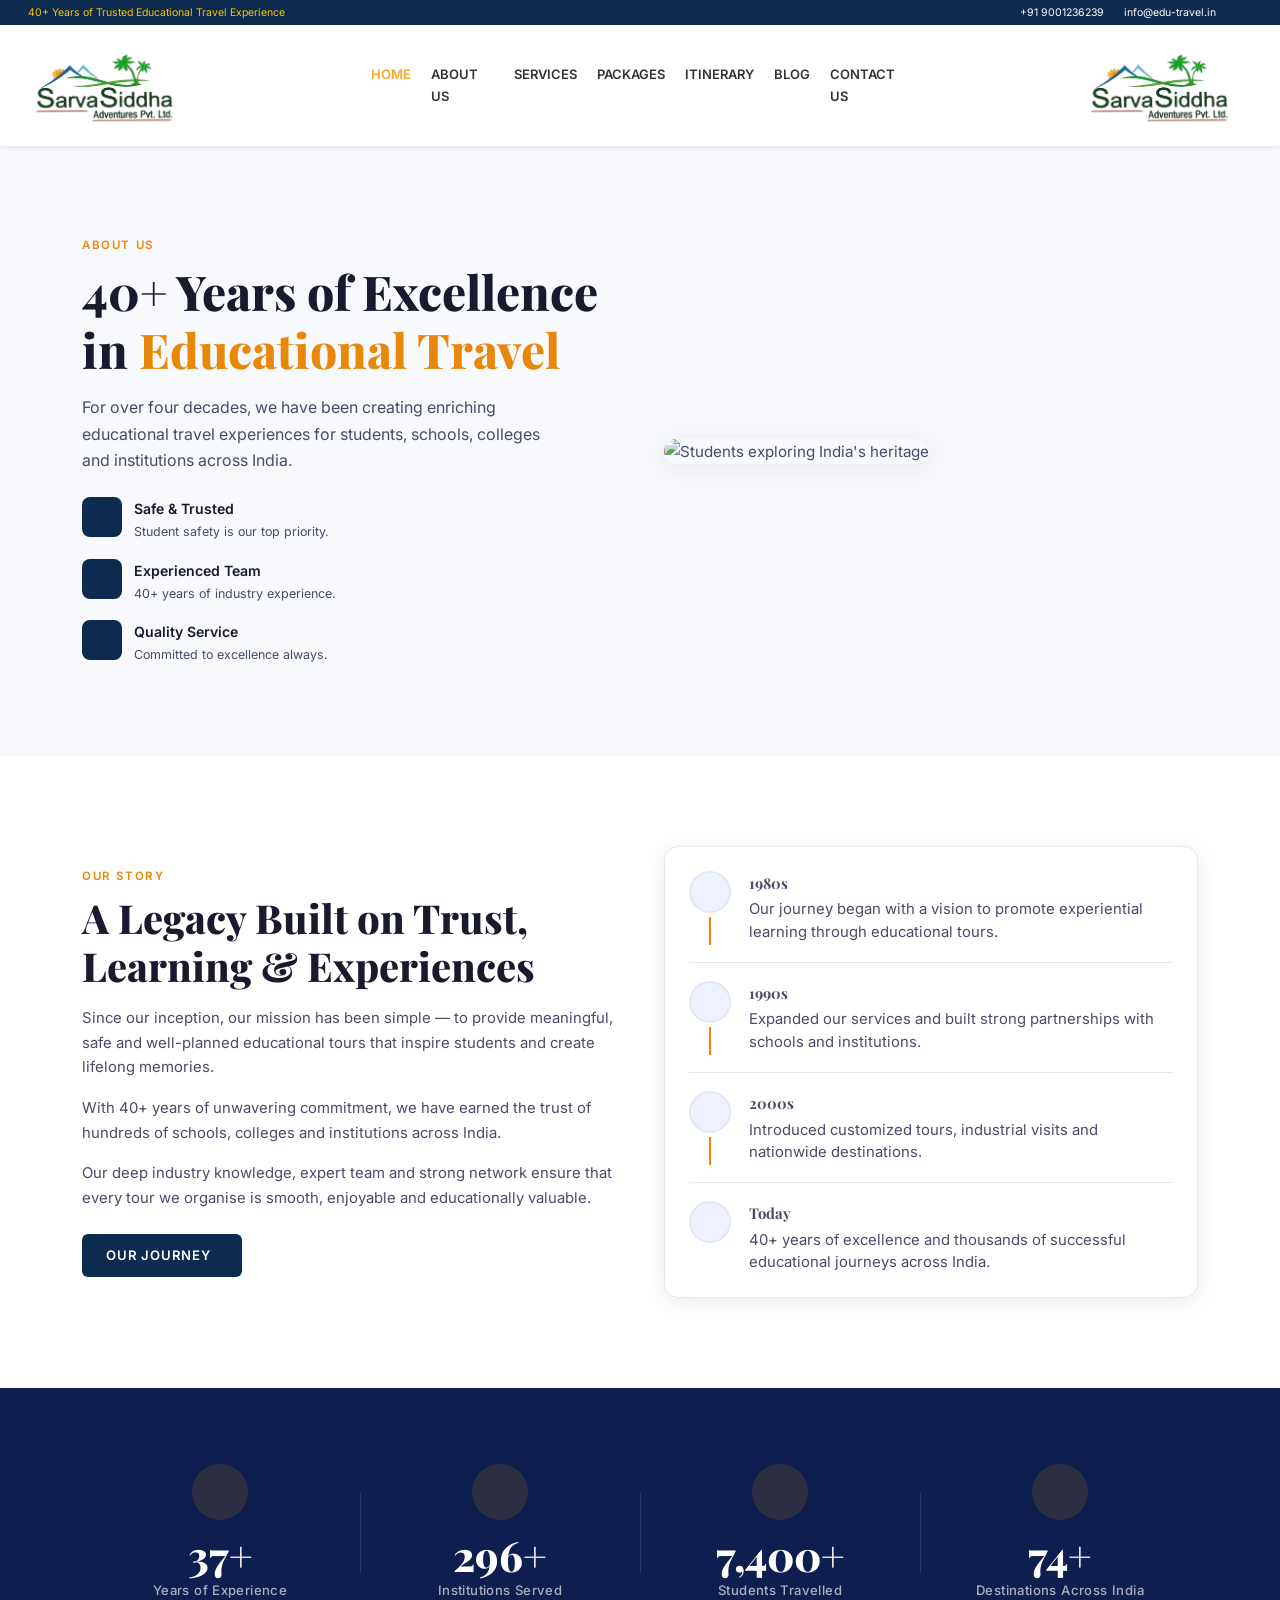
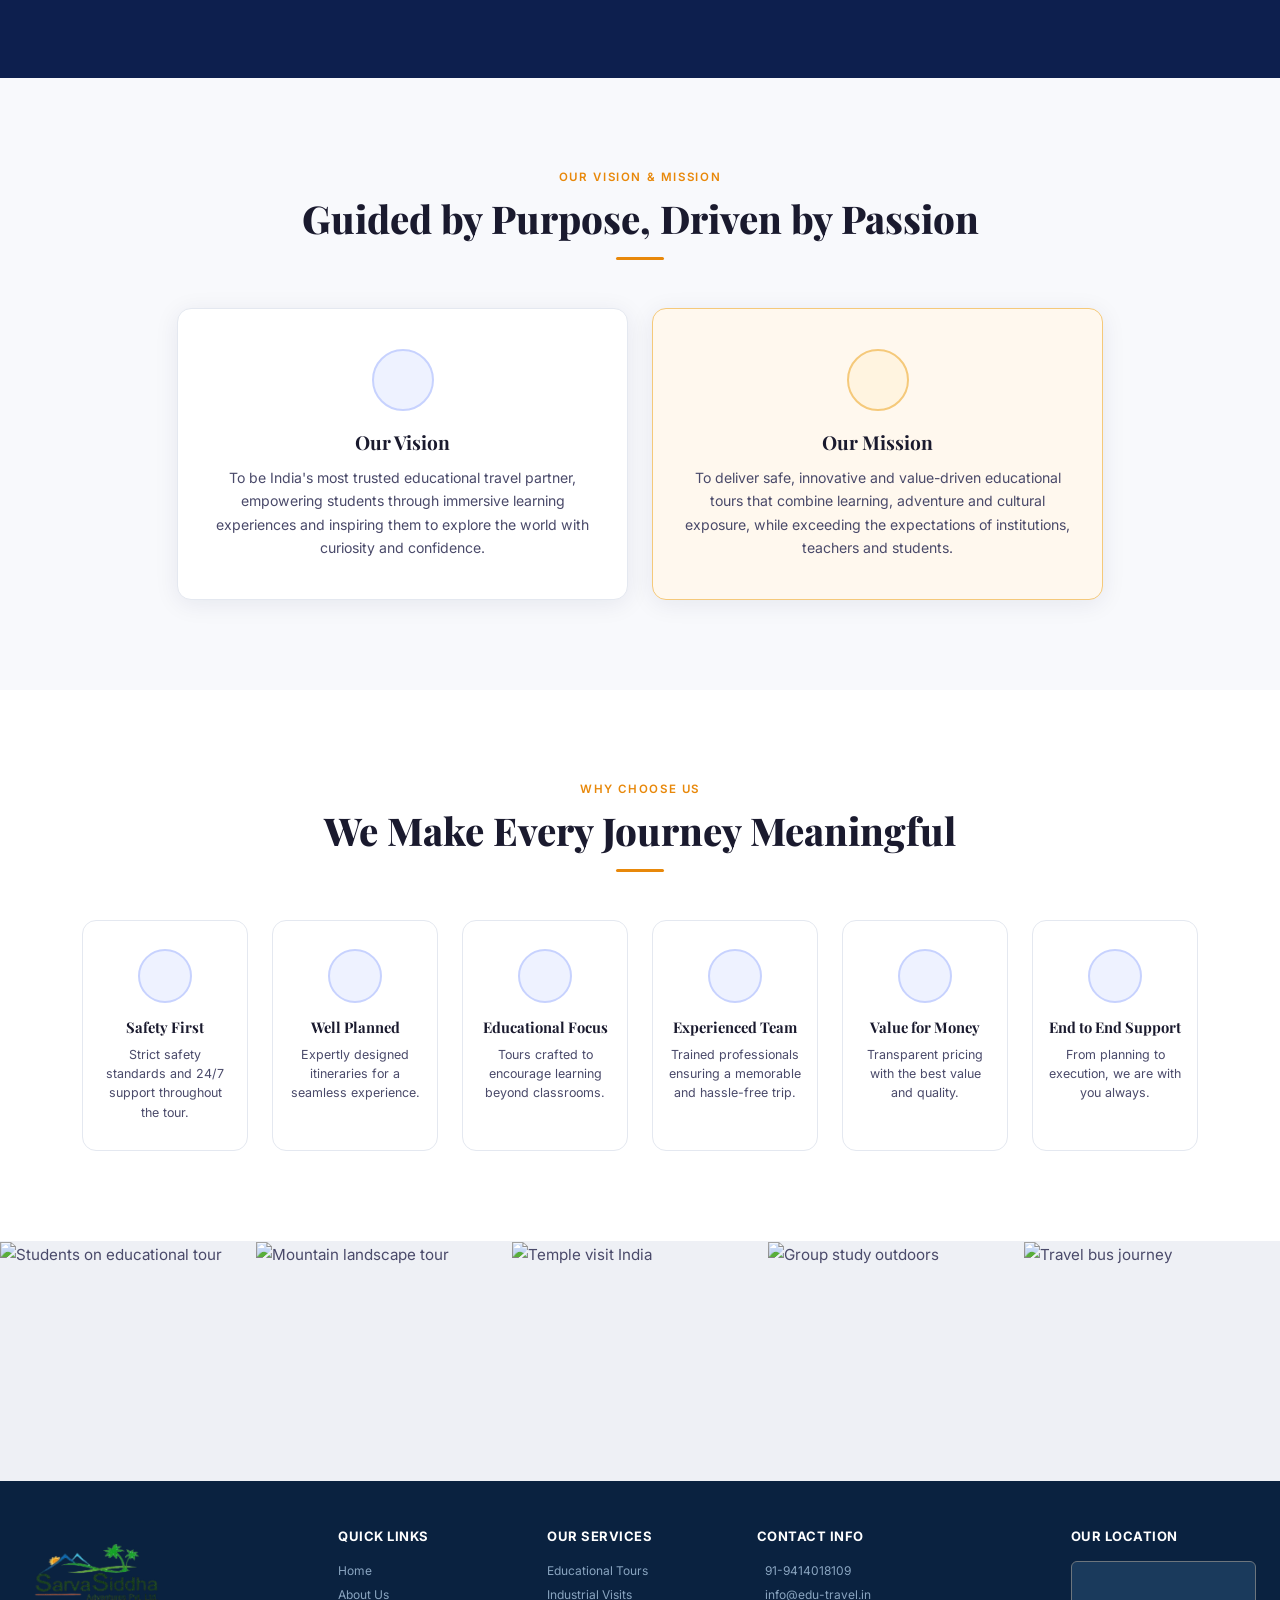
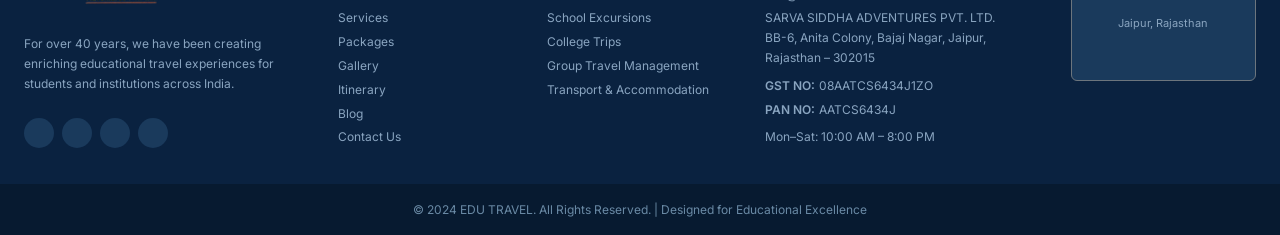
==== about.html @ f800266e "Initial Commit" ====
<!DOCTYPE html>
<html lang="en">
<head>
  <meta charset="UTF-8" />
  <meta name="viewport" content="width=device-width, initial-scale=1.0" />
  <title>About Us – EduTravel India</title>

  <!-- Bootstrap 5 -->
  <link rel="stylesheet" href="https://cdnjs.cloudflare.com/ajax/libs/bootstrap/5.3.3/css/bootstrap.min.css" />
  <!-- Bootstrap Icons -->
  <link rel="stylesheet" href="https://cdnjs.cloudflare.com/ajax/libs/bootstrap-icons/1.11.3/font/bootstrap-icons.min.css" />
  <!-- Google Fonts -->
  <link href="https://fonts.googleapis.com/css2?family=Inter:wght@400;500;600&family=Playfair+Display:wght@700;800&display=swap" rel="stylesheet" />
  <link rel="stylesheet" href="assets/css/about-us.css">
  <link rel="stylesheet" href="assets/css/style.css">
</head>
<body>

<!-- ===== TOP BAR ===== -->
<div class="top-bar py-1">
  <div class="container-fluid px-4">
    <div class="d-flex justify-content-between align-items-center flex-wrap gap-2">
      <span class="text-warning small"><i class="bi bi-award-fill me-1"></i>40+ Years of Trusted Educational Travel Experience</span>
      <div class="d-flex align-items-center gap-3">
        <a href="tel:+919001236239" class="text-white text-decoration-none small"><i class="bi bi-telephone-fill me-1 text-warning"></i>+91 9001236239</a>
        <a href="mailto:info@edu-travel.in" class="text-white text-decoration-none small"><i class="bi bi-envelope-fill me-1 text-warning"></i>info@edu-travel.in</a>
        <div class="d-flex gap-2">
          <a href="#" class="text-white small"><i class="bi bi-facebook"></i></a>
          <a href="#" class="text-white small"><i class="bi bi-instagram"></i></a>
          <a href="#" class="text-white small"><i class="bi bi-youtube"></i></a>
          <a href="#" class="text-white small"><i class="bi bi-linkedin"></i></a>
        </div>
      </div>
    </div>
  </div>
</div>

<!-- ===== NAVBAR ===== -->
<nav class="navbar navbar-expand-lg bg-white shadow-sm sticky-top py-2">
  <div class="container-fluid px-4">
    <!-- Logo -->
    <a class="navbar-brand d-flex align-items-center gap-2" href="index.html">
      <div>
        <img src="assets/imgs/SSA_LOGO_JPEG-removebg-preview.png" class="w-50" alt="logo">
      </div>
    </a>
    <button class="navbar-toggler border-0" type="button" data-bs-toggle="collapse" data-bs-target="#mainNav">
      <span class="navbar-toggler-icon"></span>
    </button>
    <div class="collapse navbar-collapse" id="mainNav">
      <ul class="navbar-nav mx-auto gap-1">
        <li class="nav-item"><a class="nav-link active" href="index.html">HOME</a></li>
        <li class="nav-item"><a class="nav-link" href="about.html">ABOUT US</a></li>
        <li class="nav-item"><a class="nav-link" href="services.html">SERVICES</a></li>
        <li class="nav-item"><a class="nav-link" href="#">PACKAGES</a></li>
        <li class="nav-item"><a class="nav-link" href="#">ITINERARY</a></li>
        <li class="nav-item"><a class="nav-link" href="blog.html">BLOG</a></li>
        <li class="nav-item"><a class="nav-link" href="contact.html">CONTACT US</a></li>
      </ul>
      <!-- Logo -->
    <a class="navbar-brand d-flex align-items-center gap-2" href="index.html">
      <div class="d-flex justify-content-end">
        <img src="assets/imgs/SSA_LOGO_JPEG-removebg-preview.png" class="w-50" alt="">
      </div>
    </a>
    </div>
  </div>
</nav>

  <!-- ============================================================
       SECTION 1 – ABOUT HERO
  ============================================================ -->
  <section class="about-hero section-block">
    <div class="container">
      <div class="row align-items-center g-5">

        <!-- Left: Text -->
        <div class="col-lg-6">
          <span class="eyebrow">About Us</span>
          <h1>40+ Years of Excellence in <span>Educational Travel</span></h1>
          <p class="lead-text mt-3 mb-4">
            For over four decades, we have been creating enriching educational travel experiences
            for students, schools, colleges and institutions across India.
          </p>

          <!-- Feature Badges -->
          <div class="d-flex flex-column gap-3 mt-4">
            <div class="feature-badge">
              <div class="badge-icon">
                <i class="bi bi-shield-check"></i>
              </div>
              <div>
                <p class="badge-title">Safe &amp; Trusted</p>
                <p class="badge-desc">Student safety is our top priority.</p>
              </div>
            </div>

            <div class="feature-badge">
              <div class="badge-icon">
                <i class="bi bi-people"></i>
              </div>
              <div>
                <p class="badge-title">Experienced Team</p>
                <p class="badge-desc">40+ years of industry experience.</p>
              </div>
            </div>

            <div class="feature-badge">
              <div class="badge-icon">
                <i class="bi bi-award"></i>
              </div>
              <div>
                <p class="badge-title">Quality Service</p>
                <p class="badge-desc">Committed to excellence always.</p>
              </div>
            </div>
          </div>
        </div>

        <!-- Right: Hero Image -->
        <div class="col-lg-6">
          <!-- Using a relevant Unsplash photo of students at Indian monument -->
          <img
            src="https://images.unsplash.com/photo-1564507592333-c60657eea523?w=900&q=80"
            alt="Students exploring India's heritage"
            class="hero-image"
          />
        </div>

      </div>
    </div>
  </section>


  <!-- ============================================================
       SECTION 2 – OUR STORY & TIMELINE
  ============================================================ -->
  <section class="story-section section-block">
    <div class="container">
      <div class="row align-items-center g-5">

        <!-- Left: Story Text -->
        <div class="col-lg-6">
          <span class="eyebrow">Our Story</span>
          <h2>A Legacy Built on Trust, Learning &amp; Experiences</h2>

          <p class="mt-3">
            Since our inception, our mission has been simple — to provide meaningful, safe and
            well-planned educational tours that inspire students and create lifelong memories.
          </p>
          <p>
            With 40+ years of unwavering commitment, we have earned the trust of hundreds of
            schools, colleges and institutions across India.
          </p>
          <p>
            Our deep industry knowledge, expert team and strong network ensure that every tour we
            organise is smooth, enjoyable and educationally valuable.
          </p>

          <a href="#" class="btn-journey mt-2">
            Our Journey <i class="bi bi-arrow-right"></i>
          </a>
        </div>

        <!-- Right: Timeline -->
        <div class="col-lg-6">
          <div class="timeline-card">

            <div class="timeline-item">
              <div class="timeline-dot-col">
                <div class="timeline-icon-wrap">
                  <i class="bi bi-book"></i>
                </div>
                <div class="timeline-connector"></div>
              </div>
              <div>
                <p class="timeline-era">1980s</p>
                <p class="timeline-desc">Our journey began with a vision to promote experiential learning through educational tours.</p>
              </div>
            </div>

            <div class="timeline-item">
              <div class="timeline-dot-col">
                <div class="timeline-icon-wrap">
                  <i class="bi bi-people-fill"></i>
                </div>
                <div class="timeline-connector"></div>
              </div>
              <div>
                <p class="timeline-era">1990s</p>
                <p class="timeline-desc">Expanded our services and built strong partnerships with schools and institutions.</p>
              </div>
            </div>

            <div class="timeline-item">
              <div class="timeline-dot-col">
                <div class="timeline-icon-wrap">
                  <i class="bi bi-globe2"></i>
                </div>
                <div class="timeline-connector"></div>
              </div>
              <div>
                <p class="timeline-era">2000s</p>
                <p class="timeline-desc">Introduced customized tours, industrial visits and nationwide destinations.</p>
              </div>
            </div>

            <div class="timeline-item">
              <div class="timeline-dot-col">
                <div class="timeline-icon-wrap">
                  <i class="bi bi-trophy"></i>
                </div>
                <div class="timeline-connector"></div>
              </div>
              <div>
                <p class="timeline-era">Today</p>
                <p class="timeline-desc">40+ years of excellence and thousands of successful educational journeys across India.</p>
              </div>
            </div>

          </div>
        </div>

      </div>
    </div>
  </section>


  <!-- ============================================================
       SECTION 3 – STATS BAR
  ============================================================ -->
  <section class="stats-section">
    <div class="container">
      <div class="row flex-nowrap justify-content-center align-items-center g-0">

        <div class="col-6 col-md-3">
          <div class="stat-item">
            <div class="stat-icon-wrap">
              <i class="bi bi-star-fill"></i>
            </div>
            <div class="stat-number">40+</div>
            <div class="stat-label">Years of Experience</div>
          </div>
        </div>

        <div class="d-none d-md-block col-md-auto">
          <div class="stats-divider"></div>
        </div>

        <div class="col-6 col-md-3">
          <div class="stat-item">
            <div class="stat-icon-wrap">
              <i class="bi bi-building"></i>
            </div>
            <div class="stat-number">1000+</div>
            <div class="stat-label">Institutions Served</div>
          </div>
        </div>

        <div class="d-none d-md-block col-md-auto">
          <div class="stats-divider"></div>
        </div>

        <div class="col-6 col-md-3">
          <div class="stat-item">
            <div class="stat-icon-wrap">
              <i class="bi bi-backpack2"></i>
            </div>
            <div class="stat-number">25,000+</div>
            <div class="stat-label">Students Travelled</div>
          </div>
        </div>

        <div class="d-none d-md-block col-md-auto">
          <div class="stats-divider"></div>
        </div>

        <div class="col-6 col-md-3">
          <div class="stat-item">
            <div class="stat-icon-wrap">
              <i class="bi bi-geo-alt-fill"></i>
            </div>
            <div class="stat-number">200+</div>
            <div class="stat-label">Destinations Across India</div>
          </div>
        </div>

      </div>
    </div>
  </section>


  <!-- ============================================================
       SECTION 4 – VISION & MISSION
  ============================================================ -->
  <section class="vision-section section-block">
    <div class="container">

      <!-- Heading -->
      <div class="text-center mb-5">
        <span class="eyebrow">Our Vision &amp; Mission</span>
        <h2>Guided by Purpose, Driven by Passion</h2>
        <div class="title-divider"></div>
      </div>

      <div class="row justify-content-center g-4">

        <!-- Vision -->
        <div class="col-md-6 col-lg-5">
          <div class="vm-card vision-card">
            <div class="vm-icon-wrap">
              <i class="bi bi-eye-fill"></i>
            </div>
            <h3>Our Vision</h3>
            <p>
              To be India's most trusted educational travel partner, empowering students through
              immersive learning experiences and inspiring them to explore the world with curiosity
              and confidence.
            </p>
          </div>
        </div>

        <!-- Mission -->
        <div class="col-md-6 col-lg-5">
          <div class="vm-card mission-card">
            <div class="vm-icon-wrap">
              <i class="bi bi-bullseye"></i>
            </div>
            <h3>Our Mission</h3>
            <p>
              To deliver safe, innovative and value-driven educational tours that combine learning,
              adventure and cultural exposure, while exceeding the expectations of institutions,
              teachers and students.
            </p>
          </div>
        </div>

      </div>
    </div>
  </section>


  <!-- ============================================================
       SECTION 5 – WHY CHOOSE US
  ============================================================ -->
  <section class="why-section section-block">
    <div class="container">

      <!-- Heading -->
      <div class="text-center mb-5">
        <span class="eyebrow">Why Choose Us</span>
        <h2>We Make Every Journey Meaningful</h2>
        <div class="title-divider"></div>
      </div>

      <div class="row g-4">

        <div class="col-6 col-md-4 col-lg-2">
          <div class="why-card">
            <div class="why-icon-wrap">
              <i class="bi bi-shield-check"></i>
            </div>
            <h5>Safety First</h5>
            <p>Strict safety standards and 24/7 support throughout the tour.</p>
          </div>
        </div>

        <div class="col-6 col-md-4 col-lg-2">
          <div class="why-card">
            <div class="why-icon-wrap">
              <i class="bi bi-clipboard-check"></i>
            </div>
            <h5>Well Planned</h5>
            <p>Expertly designed itineraries for a seamless experience.</p>
          </div>
        </div>

        <div class="col-6 col-md-4 col-lg-2">
          <div class="why-card">
            <div class="why-icon-wrap">
              <i class="bi bi-mortarboard"></i>
            </div>
            <h5>Educational Focus</h5>
            <p>Tours crafted to encourage learning beyond classrooms.</p>
          </div>
        </div>

        <div class="col-6 col-md-4 col-lg-2">
          <div class="why-card">
            <div class="why-icon-wrap">
              <i class="bi bi-people"></i>
            </div>
            <h5>Experienced Team</h5>
            <p>Trained professionals ensuring a memorable and hassle-free trip.</p>
          </div>
        </div>

        <div class="col-6 col-md-4 col-lg-2">
          <div class="why-card">
            <div class="why-icon-wrap">
              <i class="bi bi-currency-rupee"></i>
            </div>
            <h5>Value for Money</h5>
            <p>Transparent pricing with the best value and quality.</p>
          </div>
        </div>

        <div class="col-6 col-md-4 col-lg-2">
          <div class="why-card">
            <div class="why-icon-wrap">
              <i class="bi bi-hand-thumbs-up"></i>
            </div>
            <h5>End to End Support</h5>
            <p>From planning to execution, we are with you always.</p>
          </div>
        </div>

      </div>
    </div>
  </section>


  <!-- ============================================================
       SECTION 6 – PHOTO GALLERY
  ============================================================ -->
  <section class="gallery-section">
    <div class="gallery-grid">

      <div class="gallery-item">
        <img
          src="https://images.unsplash.com/photo-1529156069898-49953e39b3ac?w=500&q=80"
          alt="Students on educational tour"
        />
      </div>

      <div class="gallery-item">
        <img
          src="https://images.unsplash.com/photo-1506905925346-21bda4d32df4?w=500&q=80"
          alt="Mountain landscape tour"
        />
      </div>

      <div class="gallery-item">
        <img
          src="https://images.unsplash.com/photo-1548013146-72479768bada?w=500&q=80"
          alt="Temple visit India"
        />
      </div>

      <div class="gallery-item">
        <img
          src="https://images.unsplash.com/photo-1503596476-1c12a8ba09a9?w=500&q=80"
          alt="Group study outdoors"
        />
      </div>

      <div class="gallery-item">
        <img
          src="https://images.unsplash.com/photo-1544620347-c4fd4a3d5957?w=500&q=80"
          alt="Travel bus journey"
        />
      </div>

    </div>
  </section>

  <!-- ===== FOOTER ===== -->
<footer class="pt-5 pb-0">
  <div class="container-fluid px-4">
    <div class="row g-4 pb-4">
      <!-- Brand -->
      <div class="col-12 col-md-3">
        <div class="d-flex align-items-center gap-2 mb-3">
          <a class="navbar-brand d-flex align-items-center gap-2" href="index.html">
      <div>
        <img src="assets/imgs/SSA_LOGO_JPEG-removebg-preview.png" class="w-50" alt="logo">
      </div>
    </a>
        </div>
        <p class="footer-desc mb-4">For over 40 years, we have been creating enriching educational travel experiences for students and institutions across India.</p>
        <div class="d-flex gap-2">
          <a href="#" class="social-icon"><i class="bi bi-facebook"></i></a>
          <a href="#" class="social-icon"><i class="bi bi-instagram"></i></a>
          <a href="#" class="social-icon"><i class="bi bi-youtube"></i></a>
          <a href="#" class="social-icon"><i class="bi bi-linkedin"></i></a>
        </div>
      </div>
      <!-- Quick Links -->
      <div class="col-6 col-md-2">
        <h6 class="mb-3">QUICK LINKS</h6>
        <a href="index.html">Home</a>
        <a href="about.html">About Us</a>
        <a href="services.html">Services</a>
        <a href="#">Packages</a>
        <a href="#">Gallery</a>
        <a href="#">Itinerary</a>
        <a href="blog.html">Blog</a>
        <a href="contact.html">Contact Us</a>
      </div>
      <!-- Our Services -->
      <div class="col-6 col-md-2">
        <h6 class="mb-3">OUR SERVICES</h6>
        <a href="#">Educational Tours</a>
        <a href="#">Industrial Visits</a>
        <a href="#">School Excursions</a>
        <a href="#">College Trips</a>
        <a href="#">Group Travel Management</a>
        <a href="#">Transport &amp; Accommodation</a>
      </div>
      <!-- Contact Info -->
      <div class="col-12 col-md-3">
        <h6 class="mb-3">CONTACT INFO</h6>
        <a href="tel:91-9414018109"><i class="bi bi-telephone-fill me-2 text-warning"></i>91-9414018109</a>
        <a href="mailto:info@edu-travel.in"><i class="bi bi-envelope-fill me-2 text-warning"></i>info@edu-travel.in</a>
        <div class="d-flex align-items-start gap-2 mb-2">
          <i class="bi bi-geo-alt-fill text-warning mt-1"></i>
          <span class="footer-desc">SARVA SIDDHA ADVENTURES PVT. LTD.<br> BB-6, Anita Colony, Bajaj Nagar, Jaipur,
<br>Rajasthan – 302015</span>
        </div>
        <div class="">
          <p class="footer-desc mb-0 d-flex "><i class="bi bi-receipt me-2 text-warning"></i><span class="fw-semibold">GST NO: </span> <a href="#" class="mx-1">08AATCS6434J1ZO</a></p>
          <p class="footer-desc mb-1 d-flex"><i class="bi bi-card-heading me-2 text-warning"></i><span class="fw-semibold">PAN NO:</span> <a href="#" class="mx-1">AATCS6434J</a></p>
        </div>
        <a href="#"><i class="bi bi-clock-fill me-2 text-warning"></i>Mon–Sat: 10:00 AM – 8:00 PM</a>
      </div>
      <!-- Map -->
      <div class="col-12 col-md-2">
        <h6 class="mb-3">OUR LOCATION</h6>
        <div class="rounded overflow-hidden border border-secondary" style="height:120px;background:#1a3a5c;display:flex;align-items:center;justify-content:center;">
          <div class="text-center">
            <i class="bi bi-geo-alt-fill text-warning" style="font-size:36px;"></i>
            <div class="footer-desc mt-1" style="font-size:11px;">Jaipur, Rajasthan</div>
          </div>
        </div>
      </div>
    </div>
  </div>
  <!-- Footer Bottom -->
  <div class="footer-bottom py-3 mt-2 text-center">
    <div class="container-fluid px-4">
      <span>&copy; 2024 EDU TRAVEL. All Rights Reserved. | Designed for Educational Excellence</span>
    </div>
  </div>
</footer>

  <!-- Bootstrap JS -->
  <script src="https://cdnjs.cloudflare.com/ajax/libs/bootstrap/5.3.3/js/bootstrap.bundle.min.js"></script>
  <script src="assets/js/about-us.js"></script>

</body>
</html>
---- assets/css/about-us.css ----
/* ===== DESIGN TOKENS ===== */
    :root {
      --navy:       #0d1f4e;
      --navy-mid:   #162b6e;
      --gold:       #e8880a;
      --gold-light: #f5a623;
      --white:      #ffffff;
      --off-white:  #f8f9fc;
      --text-dark:  #1a1a2e;
      --text-body:  #4a4a6a;
      --border:     #e4e8f0;
      --card-bg:    #ffffff;
      --stats-bg:   #0d1f4e;

      --font-display: 'Playfair Display', Georgia, serif;
      --font-body:    'Inter', system-ui, sans-serif;

      --radius-card: 14px;
      --radius-icon: 50%;
      --shadow-card: 0 4px 24px rgba(13, 31, 78, 0.08);
      --transition:  0.25s ease;
    }

    /* ===== BASE ===== */
    *,
    *::before,
    *::after { box-sizing: border-box; }

    body {
      font-family: var(--font-body);
      color: var(--text-body);
      background: var(--white);
      line-height: 1.65;
      font-size: 0.95rem;
    }

    h1, h2, h3, h4, h5 {
      font-family: var(--font-display);
      color: var(--text-dark);
      line-height: 1.2;
    }

    /* ===== EYEBROW LABELS ===== */
    .eyebrow {
      font-family: var(--font-body);
      font-size: 0.72rem;
      font-weight: 600;
      letter-spacing: 0.14em;
      text-transform: uppercase;
      color: var(--gold);
      margin-bottom: 0.5rem;
      display: block;
    }

    /* ===== SECTION SPACING ===== */
    .section-block {
      padding: 90px 0;
    }

    .section-block-sm {
      padding: 60px 0;
    }

    /* ===== DIVIDER ACCENT ===== */
    .title-divider {
      width: 48px;
      height: 3px;
      background: var(--gold);
      border-radius: 2px;
      margin: 1rem auto 0;
    }

    /* =============================================
       SECTION 1 — ABOUT HERO
    ============================================= */
    .about-hero {
      background: var(--off-white);
    }

    .about-hero .hero-image {
      border-radius: var(--radius-card);
      object-fit: cover;
      width: 100%;
      height: 380px;
      box-shadow: var(--shadow-card);
    }

    .about-hero h1 {
      font-size: clamp(2rem, 4vw, 3rem);
      font-weight: 800;
    }

    .about-hero h1 span {
      color: var(--gold);
    }

    .about-hero .lead-text {
      font-size: 1rem;
      color: var(--text-body);
      max-width: 480px;
    }

    /* Feature badges */
    .feature-badge {
      display: flex;
      align-items: flex-start;
      gap: 0.75rem;
    }

    .feature-badge .badge-icon {
      width: 40px;
      height: 40px;
      background: var(--navy);
      border-radius: 8px;
      display: flex;
      align-items: center;
      justify-content: center;
      flex-shrink: 0;
    }

    .feature-badge .badge-icon i {
      color: var(--gold);
      font-size: 1.1rem;
    }

    .feature-badge .badge-title {
      font-weight: 600;
      font-size: 0.88rem;
      color: var(--text-dark);
      margin-bottom: 0.1rem;
    }

    .feature-badge .badge-desc {
      font-size: 0.78rem;
      color: var(--text-body);
      margin: 0;
    }

    /* =============================================
       SECTION 2 — OUR STORY / TIMELINE
    ============================================= */
    .story-section {
      background: var(--white);
    }

    .story-section h2 {
      font-size: clamp(1.75rem, 3.5vw, 2.5rem);
      font-weight: 800;
    }

    .story-section p {
      color: var(--text-body);
      font-size: 0.93rem;
    }

    .btn-journey {
      background: var(--navy);
      color: var(--white);
      font-weight: 600;
      font-size: 0.82rem;
      letter-spacing: 0.06em;
      text-transform: uppercase;
      padding: 0.65rem 1.5rem;
      border-radius: 6px;
      border: none;
      transition: background var(--transition);
      text-decoration: none;
      display: inline-flex;
      align-items: center;
      gap: 0.45rem;
    }

    .btn-journey:hover {
      background: var(--navy-mid);
      color: var(--white);
    }

    /* Timeline card */
    .timeline-card {
      background: var(--card-bg);
      border: 1px solid var(--border);
      border-radius: var(--radius-card);
      padding: 1.5rem;
      box-shadow: var(--shadow-card);
    }

    .timeline-item {
      display: flex;
      gap: 1.1rem;
      padding: 1.1rem 0;
      border-bottom: 1px solid var(--border);
      position: relative;
    }

    .timeline-item:last-child {
      border-bottom: none;
      padding-bottom: 0;
    }

    .timeline-item:first-child {
      padding-top: 0;
    }

    .timeline-dot-col {
      display: flex;
      flex-direction: column;
      align-items: center;
      gap: 0;
      flex-shrink: 0;
    }

    .timeline-icon-wrap {
      width: 42px;
      height: 42px;
      background: #eef2ff;
      border-radius: 50%;
      display: flex;
      align-items: center;
      justify-content: center;
      border: 2px solid var(--border);
      flex-shrink: 0;
    }

    .timeline-icon-wrap i {
      color: var(--navy);
      font-size: 1.05rem;
    }

    .timeline-connector {
      width: 2px;
      flex: 1;
      background: var(--gold);
      margin: 4px auto 0;
      min-height: 28px;
    }

    .timeline-item:last-child .timeline-connector {
      display: none;
    }

    .timeline-era {
      font-family: var(--font-display);
      font-size: 1.05rem;
      font-weight: 700;
      color: var(--text-dark);
      margin-bottom: 0.2rem;
    }

    .timeline-desc {
      font-size: 0.82rem;
      color: var(--text-body);
      margin: 0;
      line-height: 1.5;
    }

    /* =============================================
       SECTION 3 — STATS BAR
    ============================================= */
    .stats-section {
      background: var(--stats-bg);
      padding: 60px 0;
    }

    .stat-item {
      text-align: center;
      padding: 1rem;
    }

    .stat-icon-wrap {
      width: 56px;
      height: 56px;
      background: rgba(232, 136, 10, 0.15);
      border-radius: 50%;
      display: flex;
      align-items: center;
      justify-content: center;
      margin: 0 auto 0.85rem;
    }

    .stat-icon-wrap i {
      color: var(--gold);
      font-size: 1.5rem;
    }

    .stat-number {
      font-family: var(--font-display);
      font-size: 2.6rem;
      font-weight: 800;
      color: var(--white);
      line-height: 1;
      margin-bottom: 0.3rem;
    }

    .stat-label {
      font-size: 0.82rem;
      color: rgba(255, 255, 255, 0.65);
      font-weight: 500;
      letter-spacing: 0.03em;
    }

    .stats-divider {
      width: 1px;
      height: 80px;
      background: rgba(255, 255, 255, 0.1);
      margin: auto 0;
    }

    /* =============================================
       SECTION 4 — VISION & MISSION
    ============================================= */
    .vision-section {
      background: var(--off-white);
    }

    .vision-section h2 {
      font-size: clamp(1.75rem, 3.5vw, 2.4rem);
      font-weight: 800;
    }

    .vm-card {
      background: var(--card-bg);
      border-radius: var(--radius-card);
      box-shadow: var(--shadow-card);
      padding: 2.5rem 2rem;
      text-align: center;
      height: 100%;
      border: 1px solid var(--border);
      transition: box-shadow var(--transition), transform var(--transition);
    }

    .vm-card:hover {
      box-shadow: 0 8px 36px rgba(13, 31, 78, 0.13);
      transform: translateY(-4px);
    }

    .vm-card.mission-card {
      background: #fff8ee;
      border-color: #f5c97a;
    }

    .vm-icon-wrap {
      width: 62px;
      height: 62px;
      border-radius: 50%;
      display: flex;
      align-items: center;
      justify-content: center;
      margin: 0 auto 1.25rem;
    }

    .vision-card .vm-icon-wrap {
      background: #eef2ff;
      border: 2px solid #c7d2fe;
    }

    .mission-card .vm-icon-wrap {
      background: #fff4e0;
      border: 2px solid #f5c97a;
    }

    .vm-icon-wrap i {
      font-size: 1.5rem;
    }

    .vision-card .vm-icon-wrap i { color: var(--navy); }
    .mission-card .vm-icon-wrap i { color: var(--gold); }

    .vm-card h3 {
      font-size: 1.2rem;
      font-weight: 700;
      margin-bottom: 0.75rem;
      color: var(--text-dark);
    }

    .vm-card p {
      font-size: 0.88rem;
      color: var(--text-body);
      margin: 0;
      line-height: 1.65;
    }

    /* =============================================
       SECTION 5 — WHY CHOOSE US
    ============================================= */
    .why-section {
      background: var(--white);
    }

    .why-section h2 {
      font-size: clamp(1.75rem, 3.5vw, 2.4rem);
      font-weight: 800;
    }

    .why-card {
      text-align: center;
      padding: 1.75rem 1rem;
      border-radius: var(--radius-card);
      background: var(--card-bg);
      border: 1px solid var(--border);
      height: 100%;
      transition: box-shadow var(--transition), transform var(--transition);
    }

    .why-card:hover {
      box-shadow: var(--shadow-card);
      transform: translateY(-3px);
    }

    .why-icon-wrap {
      width: 54px;
      height: 54px;
      background: #eef2ff;
      border-radius: 50%;
      display: flex;
      align-items: center;
      justify-content: center;
      margin: 0 auto 1rem;
      border: 2px solid #c7d2fe;
      transition: background var(--transition);
    }

    .why-card:hover .why-icon-wrap {
      background: var(--navy);
      border-color: var(--navy);
    }

    .why-icon-wrap i {
      font-size: 1.2rem;
      color: var(--navy);
      transition: color var(--transition);
    }

    .why-card:hover .why-icon-wrap i {
      color: var(--gold);
    }

    .why-card h5 {
      font-size: 0.92rem;
      font-weight: 700;
      color: var(--text-dark);
      margin-bottom: 0.5rem;
    }

    .why-card p {
      font-size: 0.78rem;
      color: var(--text-body);
      margin: 0;
      line-height: 1.55;
    }

    /* =============================================
       SECTION 6 — PHOTO GALLERY
    ============================================= */
    .gallery-section {
      padding: 0;
      overflow: hidden;
    }

    .gallery-grid {
      display: grid;
      grid-template-columns: repeat(5, 1fr);
      gap: 0;
      height: 240px;
    }

    .gallery-item {
      overflow: hidden;
      position: relative;
    }

    .gallery-item img {
      width: 100%;
      height: 100%;
      object-fit: cover;
      transition: transform 0.4s ease;
    }

    .gallery-item:hover img {
      transform: scale(1.07);
    }

    /* =============================================
       RESPONSIVE ADJUSTMENTS
    ============================================= */
    @media (max-width: 991.98px) {
      .stats-divider { display: none; }

      .gallery-grid {
        grid-template-columns: repeat(3, 1fr);
        height: 300px;
      }

      .gallery-item:nth-child(n+4) {
        display: none;
      }
    }

    @media (max-width: 767.98px) {
      .section-block { padding: 60px 0; }

      .about-hero .hero-image {
        height: 260px;
        margin-top: 2rem;
      }

      .gallery-grid {
        grid-template-columns: repeat(2, 1fr);
        height: 260px;
      }

      .gallery-item:nth-child(n+3) {
        display: none;
      }

      .stat-number { font-size: 2rem; }
    }

    @media (max-width: 575.98px) {
      .gallery-grid {
        grid-template-columns: 1fr;
        height: 220px;
      }
      .gallery-item:nth-child(n+2) { display: none; }
    }

    /* ===== REDUCED MOTION ===== */
    @media (prefers-reduced-motion: reduce) {
      *, *::before, *::after { transition: none !important; }
      .gallery-item img { transform: none !important; }
      .vm-card:hover, .why-card:hover { transform: none !important; }
    }
---- assets/css/style.css ----
body { font-family: 'Poppins', sans-serif; }
    :root {
      --orange: #F5A623;
      --navy: #0D2B4E;
      --dark-navy: #0a2240;
    }
    /* Top bar */
    .top-bar { background: var(--navy); font-size: 12px; }
    /* Navbar */
    .navbar-brand .brand-name { font-size: 1.3rem; font-weight: 800; color: var(--navy); line-height:1; }
    .navbar-brand .brand-sub { font-size: 0.65rem; color: #666; }
    .navbar .nav-link { font-size: 13px; font-weight: 600; color: #333 !important; }
    .navbar .nav-link.active, .navbar .nav-link:hover { color: var(--orange) !important; }
    .btn-enquire { background: var(--orange); color: #fff; font-size: 13px; font-weight: 600; border-radius: 4px; }
    .btn-enquire:hover { background: #d4891a; color:#fff; }
    /* Hero */
    .hero-section {
      background: linear-gradient(90deg, #e8f0f8 55%, #c9ddf2 100%);
      min-height: 480px;
      position: relative;
      overflow: hidden;
    }
    .hero-section .hero-img {
      position: absolute; right: 0; top: 0; height: 100%; width: 55%; object-fit: cover;
    }
    .hero-eyebrow { font-size: 13px; color: #444; font-style: italic; }
    .hero-title { font-size: 2.8rem; font-weight: 800; color: var(--navy); line-height: 1.15; }
    .hero-title span { color: var(--orange); }
    .hero-desc { font-size: 14px; color: #444; max-width: 420px; }
    .btn-hero-primary { background: var(--navy); color: #fff; font-size: 13px; font-weight: 600; border-radius: 4px; }
    .btn-hero-primary:hover { background: #1a4070; color: #fff; }
    .btn-hero-outline { border: 2px solid var(--navy); color: var(--navy); font-size: 13px; font-weight: 600; border-radius: 4px; background: transparent; }
    .btn-hero-outline:hover { background: var(--navy); color: #fff; }
    /* Search bar */
    .search-bar { background: #fff; border-radius: 6px; box-shadow: 0 4px 20px rgba(0,0,0,0.12); margin-top: -30px; position: relative; z-index: 10; }
    .search-bar .form-label { font-size: 11px; color: #888; margin-bottom: 2px; }
    .search-bar .form-control, .search-bar .form-select { border: none; font-size: 13px; box-shadow: none; padding-left: 0; }
    .search-bar .divider { border-left: 1px solid #eee; }
    .btn-send-inquiry { background: var(--orange); color: #fff; font-weight: 700; font-size: 13px; border-radius: 4px; white-space: nowrap; }
    .btn-send-inquiry:hover { background: #d4891a; color: #fff; }
    /* About */
    .section-eyebrow { font-size: 13px; font-weight: 700; color: var(--orange); letter-spacing: 1px; text-transform: uppercase; }
    .section-title { font-size: 1.8rem; font-weight: 800; color: var(--navy); }
    .about-feature { font-size: 13px; color: #555; }
    .about-feature i { color: var(--orange); font-size: 18px; }
    .about-img { border-radius: 6px; width: 100%; object-fit: cover; min-height: 300px; }
    .stats-box { background: var(--navy); border-radius: 0 0 6px 6px; }
    .stats-box .stat-num { font-size: 1.6rem; font-weight: 800; color: #fff; }
    .stats-box .stat-label { font-size: 12px; color: #cdd8e8; }
    .stats-box .stat-icon { color: var(--orange); font-size: 24px; }
    /* Services */
    .service-card { border: 1px solid #eee; border-radius: 8px; transition: box-shadow .2s; }
    .service-card:hover { box-shadow: 0 6px 24px rgba(0,0,0,0.1); }
    .service-icon { font-size: 36px; color: var(--navy); }
    .service-title { font-size: 14px; font-weight: 700; color: var(--navy); }
    .service-desc { font-size: 12px; color: #666; }
    /* Packages */
    .package-card { border-radius: 8px; overflow: hidden; border: 1px solid #eee; }
    .package-card img { width: 100%; height: 180px; object-fit: cover; }
    .package-city { font-size: 15px; font-weight: 800; color: var(--navy); }
    .package-duration { font-size: 12px; color: #888; }
    .package-price { font-size: 18px; font-weight: 800; color: var(--navy); }
    .btn-view { background: var(--navy); color: #fff; font-size: 12px; font-weight: 600; border-radius: 4px; width: 100%; }
    .btn-view:hover { background: #1a4070; color: #fff; }
    .btn-view-all { border: 2px solid var(--navy); color: var(--navy); font-size: 13px; font-weight: 700; border-radius: 4px; }
    .btn-view-all:hover { background: var(--navy); color: #fff; }
    /* Partners */
    .partner-logo { filter: grayscale(40%); transition: filter .2s; }
    .partner-logo:hover { filter: grayscale(0); }
    /* Blog */
    .blog-card { border-radius: 8px; overflow: hidden; border: 1px solid #eee; }
    .blog-card img { width: 100%; height: 250px; object-fit: cover; }
    .blog-tag { font-size: 10px; font-weight: 700; text-transform: uppercase; background: var(--orange); color: #fff; padding: 2px 8px; border-radius: 3px; display: inline-block; margin-bottom: 6px; }
    .blog-title { font-size: 14px; font-weight: 700; color: var(--navy); line-height: 1.35; }
    .blog-desc { font-size: 12px; color: #666; }
    .blog-date { font-size: 11px; color: #aaa; }
    .btn-read-more { font-size: 12px; font-weight: 600; color: var(--navy); text-decoration: none; }
    .btn-read-more:hover { color: var(--orange); }
    .btn-view-blogs { background: var(--navy); color: #fff; font-size: 12px; font-weight: 600; border-radius: 4px; }
    .btn-view-blogs:hover { background: #1a4070; color: #fff; }
    /* FAQ */
    .faq-section .accordion-button { font-size: 13px; font-weight: 600; color: var(--navy); background: #fff; }
    .faq-section .accordion-button:not(.collapsed) { color: var(--orange); background: #fff9f0; box-shadow: none; }
    .faq-section .accordion-button::after { filter: none; }
    .faq-section .accordion-body { font-size: 13px; color: #555; }
    /* CTA */
    .cta-section { background: var(--navy); }
    .cta-title { font-size: 1.6rem; font-weight: 800; color: #fff; }
    .cta-sub { font-size: 13px; color: #adc4de; }
    .cta-form .form-control, .cta-form textarea { font-size: 13px; border-radius: 4px; }
    .btn-cta-submit { background: var(--orange); color: #fff; font-weight: 700; font-size: 14px; border-radius: 4px; }
    .btn-cta-submit:hover { background: #d4891a; color: #fff; }
    /* Footer */
    footer { background: #0a2240; }
    footer .footer-brand { font-size: 1.1rem; font-weight: 800; color: #fff; }
    footer .footer-sub { font-size: 11px; color: #8aa5c0; }
    footer .footer-desc { font-size: 12px; color: #8aa5c0; }
    footer h6 { font-size: 13px; font-weight: 700; color: #fff; letter-spacing: .5px; }
    footer a { font-size: 12px; color: #8aa5c0; text-decoration: none; display: block; margin-bottom: 4px; }
    footer a:hover { color: var(--orange); }
    footer .footer-bottom { background: #071a30; font-size: 12px; color: #6a8aa5; }
    footer .social-icon { width: 30px; height: 30px; border-radius: 50%; background: #1a3a5c; display: inline-flex; align-items: center; justify-content: center; color: #ccc; font-size: 14px; text-decoration: none; }
    footer .social-icon:hover { background: var(--orange); color: #fff; }
    /* Floating WA */
    .float-whatsapp { position: fixed; right: 18px; bottom: 70px; z-index: 999; }
    .float-call { position: fixed; right: 18px; bottom: 20px; z-index: 999; }
    .float-btn { width: 48px; height: 48px; border-radius: 50%; display: flex; align-items: center; justify-content: center; font-size: 22px; color: #fff; box-shadow: 0 4px 12px rgba(0,0,0,0.2); text-decoration: none; }
    .float-wa-btn { background: #25D366; }
    .float-call-btn { background: var(--orange); }
    /* Hero WA sidebar */
    .hero-side-btns { position: absolute; right: 16px; top: 50%; transform: translateY(-50%); z-index: 5; }
    .hero-side-btn { background: #25D366; color: #fff; border-radius: 8px 0 0 8px; font-size: 11px; padding: 6px 10px; display: block; margin-bottom: 6px; text-decoration: none; text-align: center; min-width: 80px; }
    .hero-side-btn.call { background: var(--orange); }
    /* Responsive hero image overlay approach */
    @media (max-width:767px) {
      .hero-section { min-height: unset; }
      .hero-title { font-size: 1.8rem; }
      .hero-section .hero-img { display: none; }
    }
    /* package img placeholder colors */
    .pkg-delhi { background: linear-gradient(135deg,#b8860b,#8B4513); }
    .pkg-agra { background: linear-gradient(135deg,#f0e6d3,#c9a96e); }
    .pkg-jaipur { background: linear-gradient(135deg,#d4856a,#b85c38); }
    .pkg-udaipur { background: linear-gradient(135deg,#2d6a8f,#5ba3c9); }
    /* Partners carousel */
    .partners-track { display: flex; align-items: center; gap: 40px; overflow: hidden; }
    .partner-item { min-width: 140px; text-align: center; }


    
    /* Testimonial Section */
    /* ── ROOT VARIABLES ── */
    :root {
      --clr-navy: #1a237e;
      --clr-gold: #f5a623;
      --clr-bg: #eef0f5;
      --clr-white: #ffffff;
      --clr-text: #333333;
      --clr-muted: #777777;
      --clr-quote: #1a237e;
    }

    /* ── BASE ── */
    * {
      box-sizing: border-box;
    }

    body {
      font-family: 'Inter', sans-serif;
      background-color: var(--clr-bg);
      margin: 0;
      padding: 0;
    }

    /* ── SECTION ── */
    .testimonials-section {
      background-color: var(--clr-bg);
      padding: 80px 0 80px;
      overflow: hidden;
    }

    /* ── LEFT IMAGE COLUMN ── */
    .testimonial-img-wrap {
      position: relative;
      height: 100%;
      min-height: 460px;
    }

    .testimonial-img-wrap img {
      width: 100%;
      height: 100%;
      object-fit: cover;
      object-position: top center;
      border-radius: 10px;
      display: block;
    }

    /* ── RIGHT CONTENT COLUMN ── */
    .testimonial-content-col {
      display: flex;
      flex-direction: column;
      justify-content: center;
      padding-left: 3rem;
    }

    /* ── SCRIPT EYEBROW ── */
    .testimonial-eyebrow {
      font-family: 'Caveat', cursive;
      font-size: 1.6rem;
      font-weight: 600;
      color: var(--clr-navy);
      margin-bottom: 0.4rem;
      display: block;
      position: relative;
      padding-left: 0.2rem;
    }

    .testimonial-eyebrow::before {
      content: '';
      display: inline-block;
      width: 34px;
      height: 1.5px;
      background: var(--clr-navy);
      vertical-align: middle;
      margin-right: 0.5rem;
      position: relative;
      top: -3px;
    }

    /* ── SECTION TITLE ── */
    .testimonial-section-title {
      font-size: 2.5rem;
      font-weight: 700;
      color: #888;
      line-height: 1.2;
      margin-bottom: 0;
    }

    /* ── SLIDER WRAPPER ── */
    .testimonial-slider-wrapper {
      margin-top: 2.5rem;
      position: relative;
      overflow: hidden;
    }

    /* ── SLIDES TRACK ── */
    .testimonial-track {
      display: flex;
      transition: transform 0.6s cubic-bezier(0.4, 0, 0.2, 1);
    }

    /* ── SINGLE SLIDE ── */
    .testimonial-slide {
      min-width: 100%;
      flex-shrink: 0;
    }

    /* ── QUOTE ICON ROW ── */
    .quote-row {
      display: flex;
      align-items: flex-start;
      justify-content: space-between;
      margin-bottom: 1.2rem;
    }

    .quote-icon {
      font-size: 3rem;
      color: var(--clr-navy);
      line-height: 1;
      font-weight: 900;
      font-family: Georgia, serif;
    }

    /* ── STARS ── */
    .star-row {
      display: flex;
      gap: 4px;
    }

    .star-row i {
      color: var(--clr-gold);
      font-size: 1.3rem;
    }

    /* ── REVIEW TEXT ── */
    .review-text {
      font-size: 0.97rem;
      color: var(--clr-text);
      line-height: 1.8;
      margin-bottom: 1.6rem;
    }

    /* ── REVIEWER NAME ── */
    .reviewer-name {
      font-size: 0.95rem;
      font-weight: 700;
      color: var(--clr-navy);
      margin-bottom: 0.15rem;
    }

    .reviewer-role {
      font-size: 0.85rem;
      color: var(--clr-muted);
    }

    /* ── DOTS ── */
    .testimonial-dots {
      display: flex;
      align-items: center;
      gap: 10px;
      margin-top: 2rem;
    }

    .dot {
      width: 10px;
      height: 10px;
      border-radius: 50%;
      background-color: #c5c8d0;
      cursor: pointer;
      transition: background 0.3s, transform 0.3s;
      border: none;
      padding: 0;
    }

    .dot.active {
      background-color: transparent;
      border: 2.5px solid var(--clr-navy);
      width: 14px;
      height: 14px;
      transform: scale(1.1);
    }

    /* ── SCROLL-TO-TOP BUTTON ── */
    .scroll-top-btn {
      position: fixed;
      bottom: 28px;
      right: 28px;
      width: 44px;
      height: 44px;
      background: var(--clr-navy);
      color: var(--clr-white);
      border: none;
      border-radius: 8px;
      font-size: 1.1rem;
      display: flex;
      align-items: center;
      justify-content: center;
      cursor: pointer;
      box-shadow: 0 4px 14px rgba(26, 35, 126, 0.35);
      transition: background 0.2s, transform 0.2s;
      z-index: 999;
    }

    .scroll-top-btn:hover {
      background: #0d1557;
      transform: translateY(-2px);
    }

    /* ── RESPONSIVE ── */
    @media (max-width: 991.98px) {
      .testimonial-content-col {
        padding-left: 1rem;
        padding-right: 1rem;
        margin-top: 2.5rem;
      }

      .testimonial-img-wrap {
        min-height: 340px;
      }

      .testimonial-section-title {
        font-size: 2rem;
      }
    }

    @media (max-width: 767.98px) {
      .testimonials-section {
        padding: 50px 0;
      }

      .testimonial-section-title {
        font-size: 1.7rem;
      }

      .testimonial-img-wrap {
        min-height: 280px;
      }

      .testimonial-content-col {
        padding-left: 0.5rem;
        padding-right: 0.5rem;
        margin-top: 2rem;
      }

      .quote-icon {
        font-size: 2.2rem;
      }

      .review-text {
        font-size: 0.9rem;
      }
    }

    @media (max-width: 575.98px) {
      .testimonial-img-wrap {
        min-height: 240px;
      }

      .testimonial-section-title {
        font-size: 1.5rem;
      }
    }
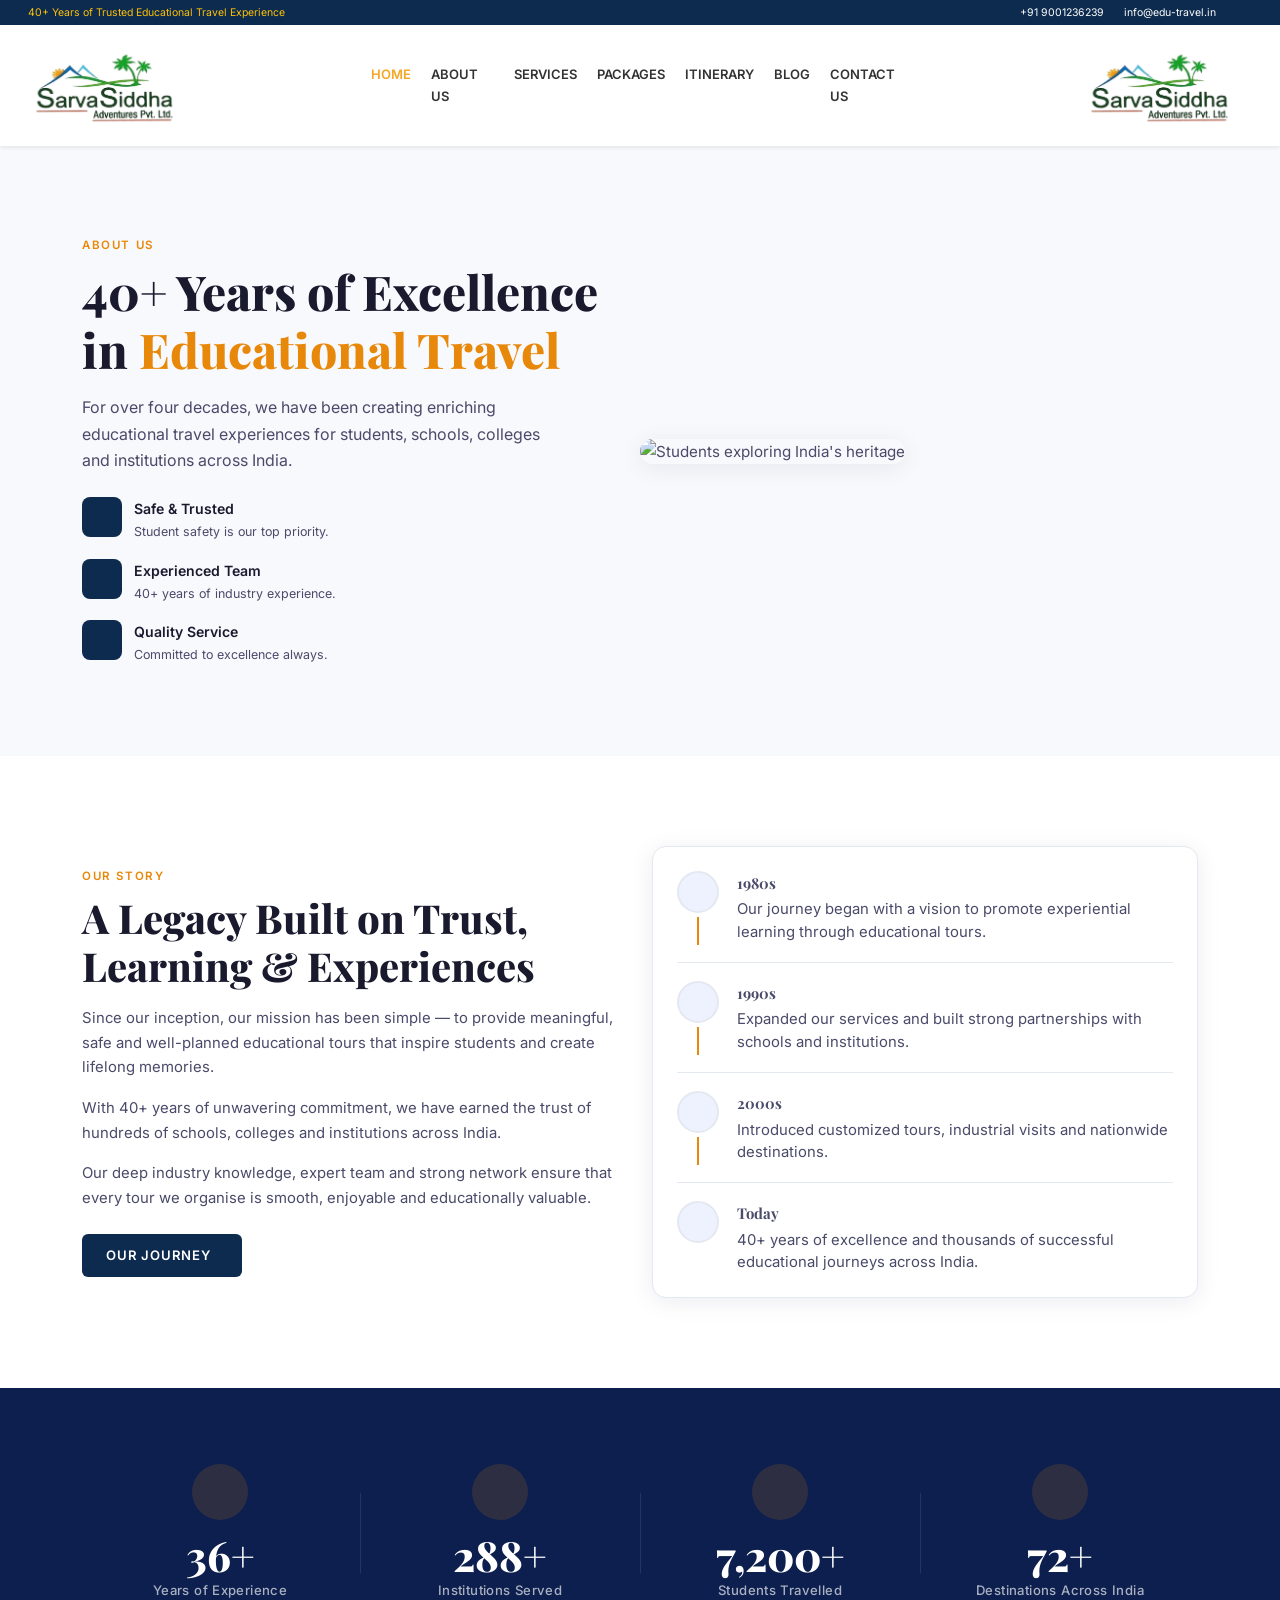
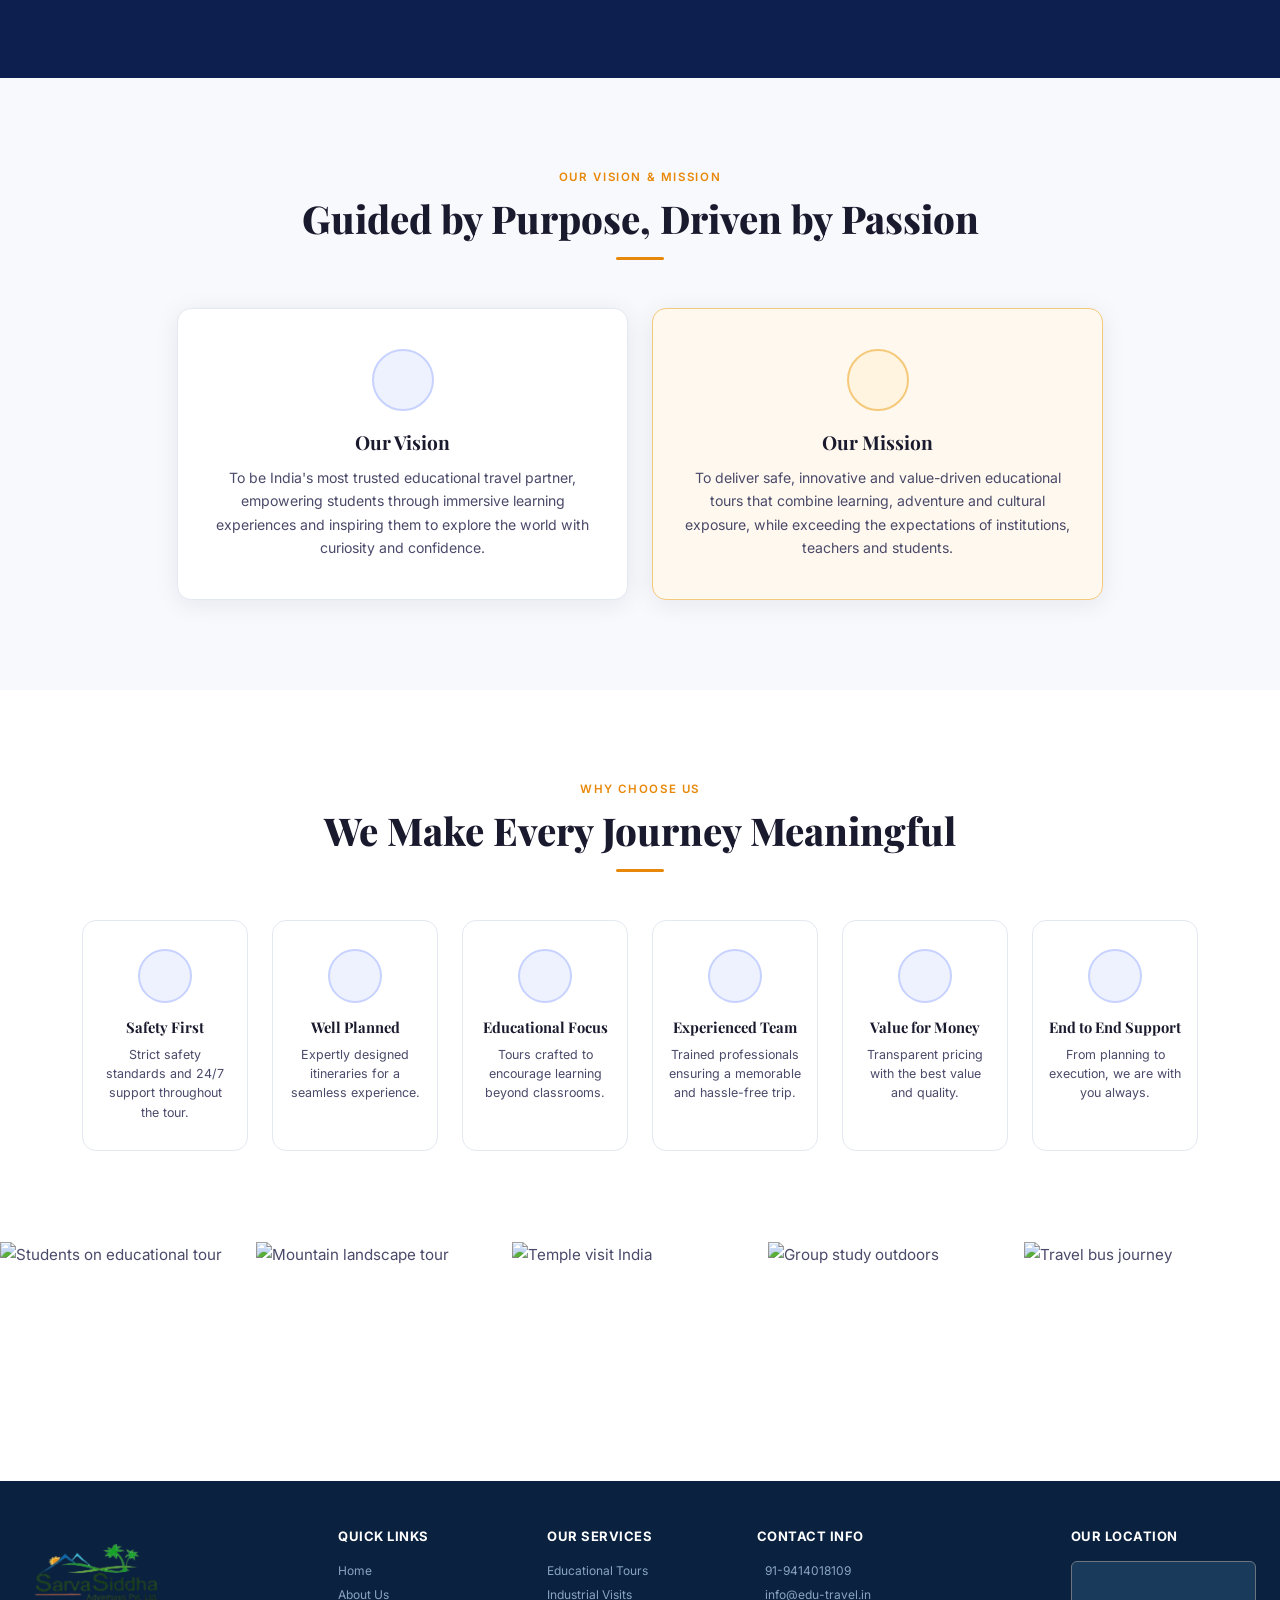
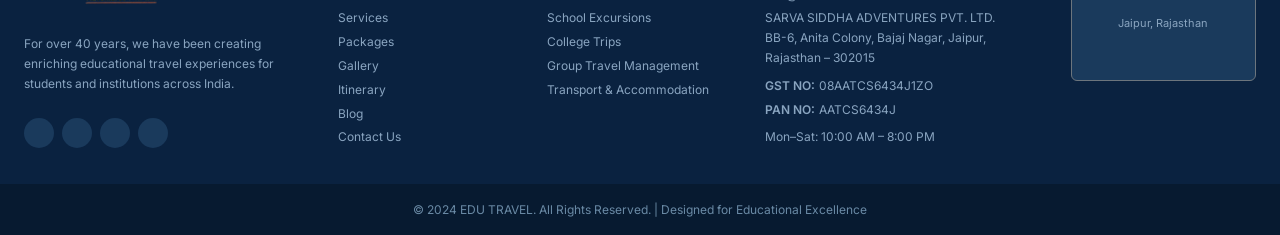
==== commit 0fcae8fc: "Initial Commit" ====
--- a/about.html
+++ b/about.html
@@ -72,10 +72,10 @@
   ============================================================ -->
   <section class="about-hero section-block">
     <div class="container">
-      <div class="row align-items-center g-5">
+      <div class="row align-items-center g-0">
 
         <!-- Left: Text -->
-        <div class="col-lg-6">
+        <div class="col-lg-6 g-0">
           <span class="eyebrow">About Us</span>
           <h1>40+ Years of Excellence in <span>Educational Travel</span></h1>
           <p class="lead-text mt-3 mb-4">
@@ -137,7 +137,7 @@
   ============================================================ -->
   <section class="story-section section-block">
     <div class="container">
-      <div class="row align-items-center g-5">
+      <div class="row align-items-center">
 
         <!-- Left: Story Text -->
         <div class="col-lg-6">
@@ -231,7 +231,7 @@
   ============================================================ -->
   <section class="stats-section">
     <div class="container">
-      <div class="row flex-nowrap justify-content-center align-items-center g-0">
+      <div class="row flex-lg-nowrap justify-content-center align-items-center g-0">
 
         <div class="col-6 col-md-3">
           <div class="stat-item">
--- a/assets/css/style.css
+++ b/assets/css/style.css
@@ -32,9 +32,9 @@
     .btn-hero-outline { border: 2px solid var(--navy); color: var(--navy); font-size: 13px; font-weight: 600; border-radius: 4px; background: transparent; }
     .btn-hero-outline:hover { background: var(--navy); color: #fff; }
     /* Search bar */
-    .search-bar { background: #fff; border-radius: 6px; box-shadow: 0 4px 20px rgba(0,0,0,0.12); margin-top: -30px; position: relative; z-index: 10; }
+    .search-bar { background: #fff; border-radius: 6px; box-shadow: 0 4px 20px rgba(0,0,0,0.12); margin-top: -30px; z-index: 10; }
     .search-bar .form-label { font-size: 11px; color: #888; margin-bottom: 2px; }
-    .search-bar .form-control, .search-bar .form-select { border: none; font-size: 13px; box-shadow: none; padding-left: 0; }
+    .search-bar .form-control, .search-bar .form-select {font-size: 13px; }
     .search-bar .divider { border-left: 1px solid #eee; }
     .btn-send-inquiry { background: var(--orange); color: #fff; font-weight: 700; font-size: 13px; border-radius: 4px; white-space: nowrap; }
     .btn-send-inquiry:hover { background: #d4891a; color: #fff; }
@@ -389,4 +389,668 @@
       .testimonial-section-title {
         font-size: 1.5rem;
       }
-    }+    }
+
+
+
+    /* Banner Section */
+    :root {
+      --clr-navy:        #0d1f4e;
+      --clr-navy-dark:   #081540;
+      --clr-accent:      #e8930a;
+      --clr-accent-hover:#d07d06;
+      --clr-bg-light:    #dce8f5;
+      --clr-white:       #ffffff;
+      --clr-muted:       #5a6a85;
+      --clr-italic:      #3a4f72;
+      --radius-img:      18px;
+      --transition:      0.6s cubic-bezier(0.4, 0, 0.2, 1);
+    }
+
+    /* ══════════════════════════════════════
+       BASE
+    ══════════════════════════════════════ */
+    *  { box-sizing: border-box; margin: 0; padding: 0; }
+    body {
+      font-family: 'Inter', sans-serif;
+      background: var(--clr-white);
+      overflow-x: hidden;
+    }
+
+    /* ══════════════════════════════════════
+       BANNER OUTER
+    ══════════════════════════════════════ */
+    .hero-banner {
+      background: var(--clr-bg-light);
+      overflow: hidden;
+      position: relative;
+    }
+
+    /* ══════════════════════════════════════
+       SLIDES TRACK
+    ══════════════════════════════════════ */
+    .hero-track {
+      display: flex;
+      transition: transform var(--transition);
+      will-change: transform;
+    }
+
+    /* ══════════════════════════════════════
+       SINGLE SLIDE
+    ══════════════════════════════════════ */
+    .hero-slide {
+      min-width: 100%;
+      flex-shrink: 0;
+      padding: 60px 0 50px;
+      position: relative;
+    }
+
+    /* ══════════════════════════════════════
+       LEFT: TEXT CONTENT
+    ══════════════════════════════════════ */
+    .hero-text-col {
+      display: flex;
+      flex-direction: column;
+      justify-content: center;
+      padding-right: 2rem;
+    }
+
+    .hero-tagline {
+      font-style: italic;
+      font-size: 0.92rem;
+      color: var(--clr-italic);
+      margin-bottom: 0.9rem;
+      letter-spacing: 0.01em;
+    }
+
+    .hero-heading {
+      font-size: 3rem;
+      font-weight: 800;
+      color: var(--clr-navy);
+      line-height: 1.12;
+      margin-bottom: 0.2rem;
+    }
+
+    .hero-heading-accent {
+      color: var(--clr-accent);
+      display: block;
+    }
+
+    .hero-desc {
+      font-size: 0.97rem;
+      color: var(--clr-muted);
+      line-height: 1.75;
+      max-width: 440px;
+      margin-top: 1rem;
+      margin-bottom: 1.8rem;
+    }
+
+    /* ══════════════════════════════════════
+       BUTTONS
+    ══════════════════════════════════════ */
+    .hero-btn-row {
+      display: flex;
+      flex-wrap: wrap;
+      gap: 0.8rem;
+      align-items: center;
+    }
+
+    .btn-primary-hero {
+      background: var(--clr-navy);
+      color: var(--clr-white);
+      font-weight: 700;
+      font-size: 0.8rem;
+      letter-spacing: 0.07em;
+      text-transform: uppercase;
+      border: 2px solid var(--clr-navy);
+      border-radius: 4px;
+      padding: 0.7rem 1.5rem;
+      text-decoration: none;
+      display: inline-flex;
+      align-items: center;
+      gap: 0.4rem;
+      transition: background 0.25s, color 0.25s, transform 0.2s;
+    }
+
+    .btn-primary-hero:hover {
+      background: var(--clr-navy-dark);
+      border-color: var(--clr-navy-dark);
+      color: var(--clr-white);
+      transform: translateY(-2px);
+    }
+
+    .btn-outline-hero {
+      background: transparent;
+      color: var(--clr-navy);
+      font-weight: 700;
+      font-size: 0.8rem;
+      letter-spacing: 0.07em;
+      text-transform: uppercase;
+      border: 2px solid var(--clr-navy);
+      border-radius: 4px;
+      padding: 0.7rem 1.5rem;
+      text-decoration: none;
+      display: inline-flex;
+      align-items: center;
+      gap: 0.4rem;
+      transition: background 0.25s, color 0.25s, transform 0.2s;
+    }
+
+    .btn-outline-hero:hover {
+      background: var(--clr-navy);
+      color: var(--clr-white);
+      transform: translateY(-2px);
+    }
+
+    /* ══════════════════════════════════════
+       RIGHT: IMAGE COLUMN
+    ══════════════════════════════════════ */
+    .hero-img-col {
+      display: flex;
+      align-items: center;
+      justify-content: center;
+    }
+
+    .hero-img-wrap {
+      position: relative;
+      width: 100%;
+      max-width: 540px;
+    }
+
+    .hero-img-wrap img {
+      width: 100%;
+      height: 400px;
+      object-fit: cover;
+      object-position: center top;
+      border-radius: var(--radius-img) var(--radius-img) var(--radius-img) 0;
+      display: block;
+      box-shadow: 0 16px 48px rgba(13, 31, 78, 0.18);
+    }
+
+    /* floating badge */
+    .img-badge {
+      position: absolute;
+      bottom: 22px;
+      left: -20px;
+      background: var(--clr-white);
+      border-radius: 12px;
+      padding: 0.6rem 1rem;
+      display: flex;
+      align-items: center;
+      gap: 0.55rem;
+      box-shadow: 0 6px 24px rgba(13, 31, 78, 0.15);
+    }
+
+    .img-badge-icon {
+      width: 36px;
+      height: 36px;
+      border-radius: 8px;
+      background: var(--clr-accent);
+      display: flex;
+      align-items: center;
+      justify-content: center;
+      flex-shrink: 0;
+    }
+
+    .img-badge-icon i {
+      color: var(--clr-white);
+      font-size: 1rem;
+    }
+
+    .img-badge-num {
+      font-size: 1rem;
+      font-weight: 800;
+      color: var(--clr-navy);
+      line-height: 1;
+    }
+
+    .img-badge-label {
+      font-size: 0.7rem;
+      color: var(--clr-muted);
+      font-weight: 500;
+    }
+
+    /* ══════════════════════════════════════
+       SLIDE-SPECIFIC ACCENT COLOURS
+       (slide 1 default, slides 2 & 3 vary slightly)
+    ══════════════════════════════════════ */
+    .hero-slide.slide-2 .hero-heading-accent { color: #1e8a44; }
+    .hero-slide.slide-2 .btn-primary-hero    { background: #1e8a44; border-color: #1e8a44; }
+    .hero-slide.slide-2 .btn-primary-hero:hover { background: #166c35; border-color: #166c35; }
+    .hero-slide.slide-2 .img-badge-icon      { background: #1e8a44; }
+
+    .hero-slide.slide-3 .hero-heading-accent { color: #b5451b; }
+    .hero-slide.slide-3 .btn-primary-hero    { background: #b5451b; border-color: #b5451b; }
+    .hero-slide.slide-3 .btn-primary-hero:hover { background: #8f3514; border-color: #8f3514; }
+    .hero-slide.slide-3 .img-badge-icon      { background: #b5451b; }
+
+    /* ══════════════════════════════════════
+       NAVIGATION ARROWS
+    ══════════════════════════════════════ */
+    .hero-arrow {
+      position: absolute;
+      top: 50%;
+      transform: translateY(-50%);
+      z-index: 20;
+      width: 42px;
+      height: 42px;
+      border-radius: 50%;
+      background: var(--clr-white);
+      color: var(--clr-navy);
+      border: none;
+      display: flex;
+      align-items: center;
+      justify-content: center;
+      font-size: 1rem;
+      cursor: pointer;
+      box-shadow: 0 4px 16px rgba(13,31,78,0.18);
+      transition: background 0.2s, color 0.2s, transform 0.2s;
+      opacity: 0;
+      pointer-events: none;
+    }
+
+    .hero-banner:hover .hero-arrow {
+      opacity: 1;
+      pointer-events: auto;
+    }
+
+    .hero-arrow:hover {
+      background: var(--clr-navy);
+      color: var(--clr-white);
+      transform: translateY(-50%) scale(1.08);
+    }
+
+    .hero-arrow-prev { left: 14px; }
+    .hero-arrow-next { right: 14px; }
+
+    /* ══════════════════════════════════════
+       DOTS
+    ══════════════════════════════════════ */
+    .hero-dots {
+      position: absolute;
+      bottom: 18px;
+      left: 50%;
+      transform: translateX(-50%);
+      display: flex;
+      gap: 8px;
+      z-index: 20;
+    }
+
+    .hero-dot {
+      width: 8px;
+      height: 8px;
+      border-radius: 50%;
+      background: rgba(13,31,78,0.25);
+      border: none;
+      cursor: pointer;
+      padding: 0;
+      transition: background 0.3s, width 0.3s, border-radius 0.3s;
+    }
+
+    .hero-dot.active {
+      width: 28px;
+      border-radius: 4px;
+      background: var(--clr-navy);
+    }
+
+    /* ══════════════════════════════════════
+       PROGRESS BAR
+    ══════════════════════════════════════ */
+    .hero-progress {
+      position: absolute;
+      bottom: 0;
+      left: 0;
+      height: 3px;
+      background: var(--clr-accent);
+      width: 0%;
+      transition: width 0.1s linear;
+      z-index: 30;
+    }
+
+    /* ══════════════════════════════════════
+       CONTENT ANIMATION
+    ══════════════════════════════════════ */
+    .hero-slide .hero-text-col > * {
+      opacity: 0;
+      transform: translateY(22px);
+      transition: opacity 0.55s ease, transform 0.55s ease;
+    }
+
+    .hero-slide.is-active .hero-text-col > * {
+      opacity: 1;
+      transform: translateY(0);
+    }
+
+    .hero-slide.is-active .hero-tagline   { transition-delay: 0.05s; }
+    .hero-slide.is-active .hero-heading   { transition-delay: 0.15s; }
+    .hero-slide.is-active .hero-desc      { transition-delay: 0.25s; }
+    .hero-slide.is-active .hero-btn-row   { transition-delay: 0.35s; }
+
+    .hero-slide .hero-img-wrap {
+      opacity: 0;
+      transform: translateX(30px);
+      transition: opacity 0.65s ease 0.2s, transform 0.65s ease 0.2s;
+    }
+
+    .hero-slide.is-active .hero-img-wrap {
+      opacity: 1;
+      transform: translateX(0);
+    }
+
+    /* ══════════════════════════════════════
+       RESPONSIVE
+    ══════════════════════════════════════ */
+    /* ══════════════════════════════════════
+   HERO SLIDER — RESPONSIVE ADDITIONS ONLY
+   Add these rules AFTER your existing hero CSS.
+   Nothing here overrides desktop styles.
+══════════════════════════════════════ */
+
+/* ══════════════════════════════════════════════════════
+   HERO SLIDER — RESPONSIVE ADDITIONS
+   Paste this AFTER your existing hero CSS.
+   Tablet (≤991.98px) and desktop are untouched.
+   Only ≤767.98px and ≤575.98px rules are here.
+══════════════════════════════════════════════════════ */
+
+/* ─────────────────────────────────────────────────────
+   TABLET  ≤ 991.98px  — stacks columns, centres text
+───────────────────────────────────────────────────── */
+@media (max-width: 991.98px) {
+  .hero-slide .row {
+    flex-direction: column;
+  }
+  .hero-text-col,
+  .hero-img-col {
+    width: 100%;
+    max-width: 100%;
+    flex: 0 0 100%;
+  }
+  .hero-text-col {
+    text-align: center;
+    padding-right: 0;
+    padding-left: 0;
+    order: 1;
+  }
+  .hero-desc {
+    margin-left: auto;
+    margin-right: auto;
+  }
+  .hero-btn-row {
+    justify-content: center;
+  }
+  .hero-img-col {
+    order: 2;
+  }
+  .hero-img-wrap {
+    max-width: 520px;
+    margin: 0 auto;
+  }
+  .img-badge {
+    left: 10px;
+    bottom: 16px;
+  }
+}
+
+/* ─────────────────────────────────────────────────────
+   MOBILE  ≤ 767.98px
+───────────────────────────────────────────────────── */
+@media (max-width: 767.98px) {
+
+  /* ── Banner & track ── */
+  .hero-banner {
+    overflow-x: hidden;
+  }
+
+  /* ── Slide shell ── */
+  .hero-slide {
+    padding: 32px 0 70px;
+    min-height: auto;
+  }
+
+  /* ── Text column ── */
+  .hero-text-col {
+    text-align: center;
+    padding: 0;
+    order: 1;
+    margin-bottom: 1.6rem;
+  }
+
+  /* ── Tagline ── */
+  .hero-tagline {
+    font-size: 0.78rem;
+    margin-bottom: 0.6rem;
+  }
+
+  /* ── Heading ── */
+  .hero-heading {
+    font-size: 1.75rem;
+    line-height: 1.18;
+    margin-bottom: 0;
+  }
+
+  /* ── Description ── */
+  .hero-desc {
+    font-size: 0.88rem;
+    line-height: 1.65;
+    max-width: 92%;
+    margin: 0.75rem auto 1.4rem;
+  }
+
+  /* ── Buttons: row, centred, wrap on very small ── */
+  .hero-btn-row {
+    display: flex;
+    flex-direction: row;
+    flex-wrap: wrap;
+    justify-content: center;
+    align-items: center;
+    gap: 0.65rem;
+    width: 100%;
+  }
+
+  .btn-primary-hero,
+  .btn-outline-hero {
+    font-size: 0.75rem;
+    padding: 0.62rem 1.25rem;
+    letter-spacing: 0.06em;
+    flex: 1 1 140px;
+    max-width: 200px;
+    justify-content: center;
+    text-align: center;
+  }
+
+  /* ── Image column ── */
+  .hero-img-col {
+    order: 2;
+    width: 100%;
+  }
+
+  .hero-img-wrap {
+    position: relative;
+    width: 92%;
+    max-width: 460px;
+    margin: 0 auto;
+  }
+
+  .hero-img-wrap img {
+    width: 100%;
+    height: 230px;
+    object-fit: cover;
+    object-position: center top;
+    border-radius: 16px;
+  }
+
+  /* ── Floating badge ── */
+  .img-badge {
+    position: absolute;
+    bottom: 14px;
+    left: 12px;
+    padding: 0.45rem 0.75rem;
+    gap: 0.45rem;
+    border-radius: 10px;
+  }
+
+  .img-badge-icon {
+    width: 30px;
+    height: 30px;
+    border-radius: 7px;
+    flex-shrink: 0;
+  }
+
+  .img-badge-icon i {
+    font-size: 0.9rem;
+  }
+
+  .img-badge-num {
+    font-size: 0.85rem;
+    line-height: 1.1;
+  }
+
+  .img-badge-label {
+    font-size: 0.6rem;
+    line-height: 1.3;
+  }
+
+  /* ── Arrows: always visible on touch ── */
+  .hero-arrow {
+    opacity: 1;
+    pointer-events: auto;
+    width: 34px;
+    height: 34px;
+    font-size: 0.8rem;
+    top: auto;
+    bottom: 20px;
+    transform: none;
+  }
+
+  .hero-arrow:hover {
+    transform: scale(1.08);
+  }
+
+  .hero-arrow-prev {
+    left: calc(50% - 52px);
+  }
+
+  .hero-arrow-next {
+    right: calc(50% - 52px);
+  }
+
+  /* ── Dots ── */
+  .hero-dots {
+    bottom: 26px;
+    gap: 6px;
+  }
+
+  .hero-dot {
+    width: 7px;
+    height: 7px;
+    min-width: 7px;
+  }
+
+  .hero-dot.active {
+    width: 22px;
+    border-radius: 4px;
+  }
+
+  /* ── Progress bar ── */
+  .hero-progress {
+    height: 2px;
+  }
+}
+
+/* ─────────────────────────────────────────────────────
+   SMALL MOBILE  ≤ 575.98px
+───────────────────────────────────────────────────── */
+@media (max-width: 575.98px) {
+
+  /* ── Slide ── */
+  .hero-slide {
+    padding: 24px 0 68px;
+  }
+
+  /* ── Heading ── */
+  .hero-heading {
+    font-size: 1.5rem;
+  }
+
+  /* ── Description ── */
+  .hero-desc {
+    font-size: 0.84rem;
+    max-width: 20%;
+  }
+
+  /* ── Buttons: full-width stacked ── */
+  .hero-btn-row {
+    flex-direction: column;
+    align-items: center;
+    gap: 0.55rem;
+    padding: 0 1rem;
+  }
+
+  .btn-primary-hero,
+  .btn-outline-hero {
+    width: 100%;
+    max-width: 100px;
+    flex: none;
+    font-size: 0.72rem;
+    padding: 0.65rem 1rem;
+    justify-content: center;
+    text-align: center;
+  }
+
+  /* ── Image ── */
+  .hero-img-wrap {
+    width: 20%;
+  }
+
+  .hero-img-wrap img {
+    height: 200px;
+  }
+
+  /* ── Badge: tighter ── */
+  .img-badge {
+    left: 8px;
+    bottom: 10px;
+    padding: 0.38rem 0.6rem;
+  }
+
+  .img-badge-num {
+    font-size: 0.8rem;
+  }
+
+  .img-badge-label {
+    font-size: 0.57rem;
+  }
+
+  /* ── Tagline ── */
+  .hero-tagline {
+    font-size: 0.74rem;
+  }
+
+  /* ── Arrows: tighter ── */
+  .hero-arrow {
+    width: 30px;
+    height: 30px;
+    font-size: 0.75rem;
+  }
+
+  .hero-arrow-prev {
+    left: calc(50% - 46px);
+  }
+
+  .hero-arrow-next {
+    right: calc(50% - 46px);
+  }
+}
+
+/* ─────────────────────────────────────────────────────
+   TOUCH-ONLY SAFETY NET
+   Reveals arrows on any real touch device regardless
+   of screen width (no :hover state on mobile browsers)
+───────────────────────────────────────────────────── */
+@media (hover: none) and (pointer: coarse) {
+  .hero-arrow {
+    opacity: 1;
+    pointer-events: auto;
+  }
+}
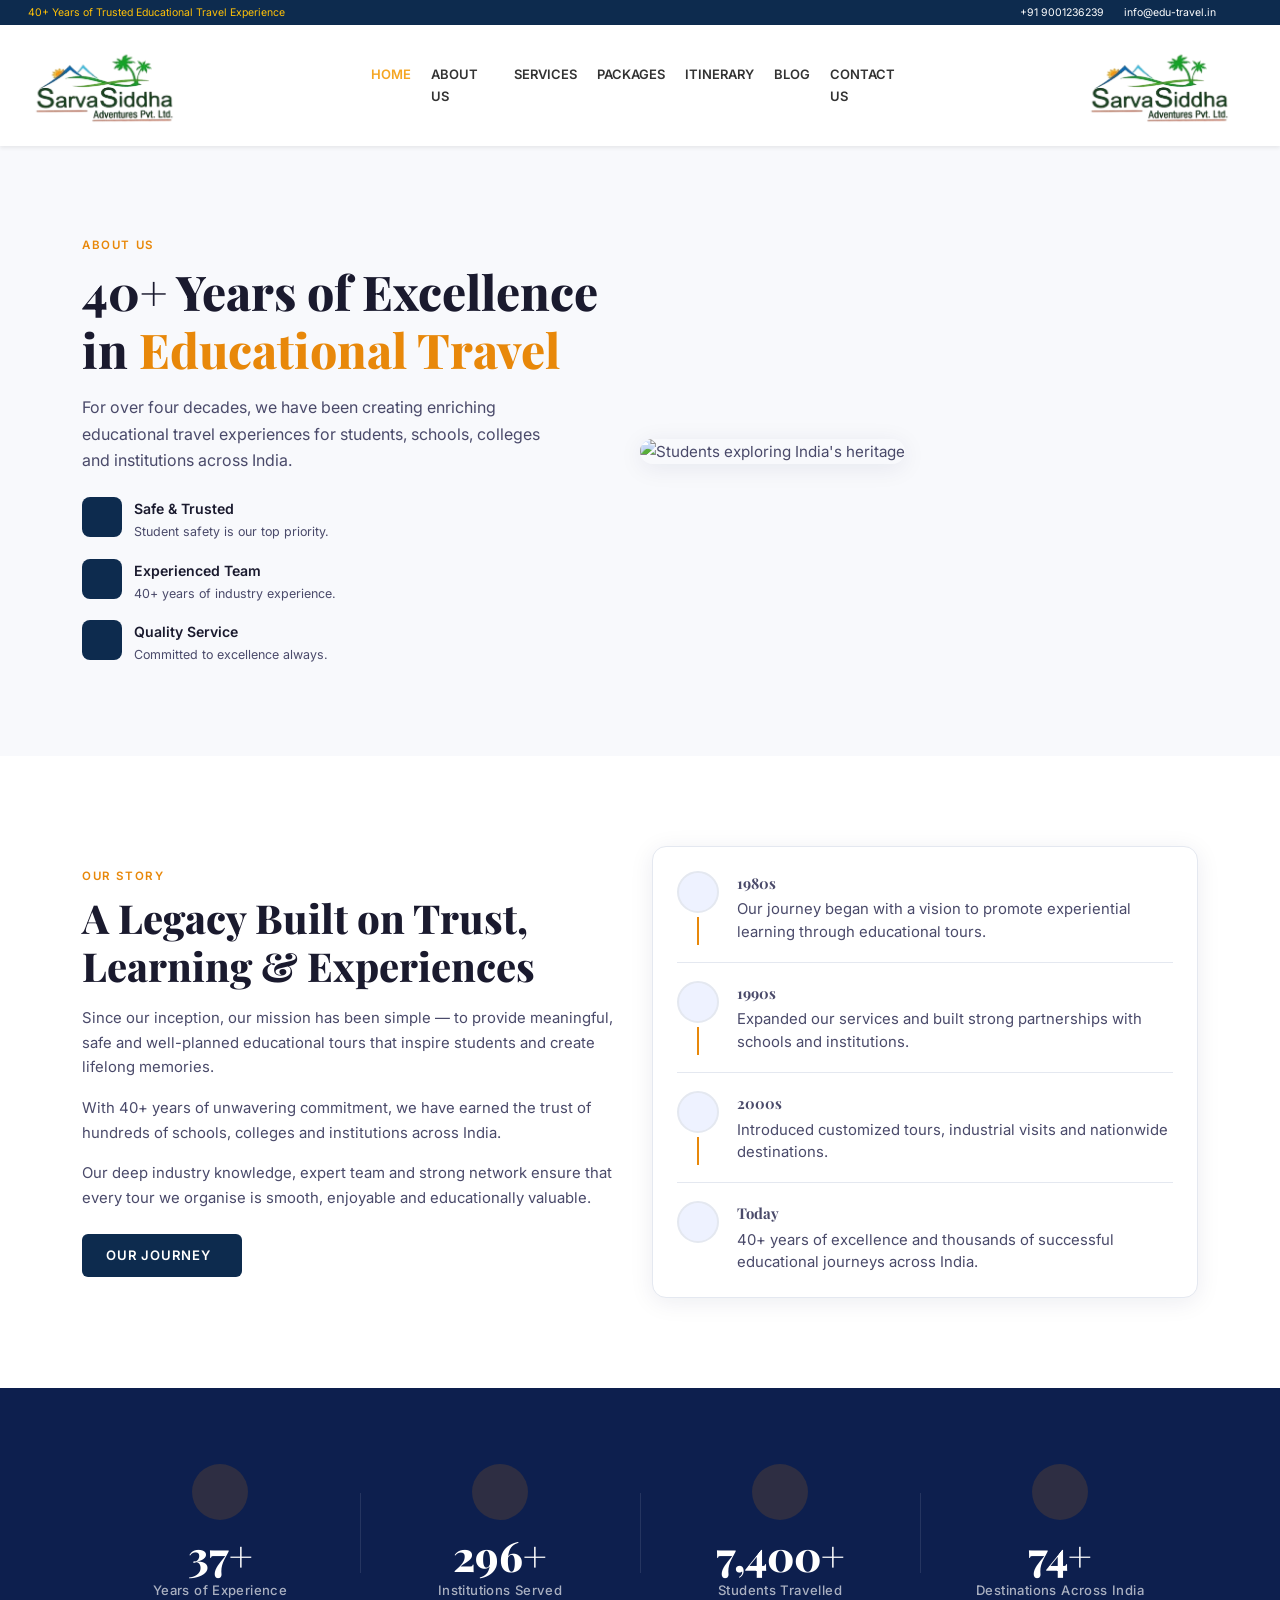
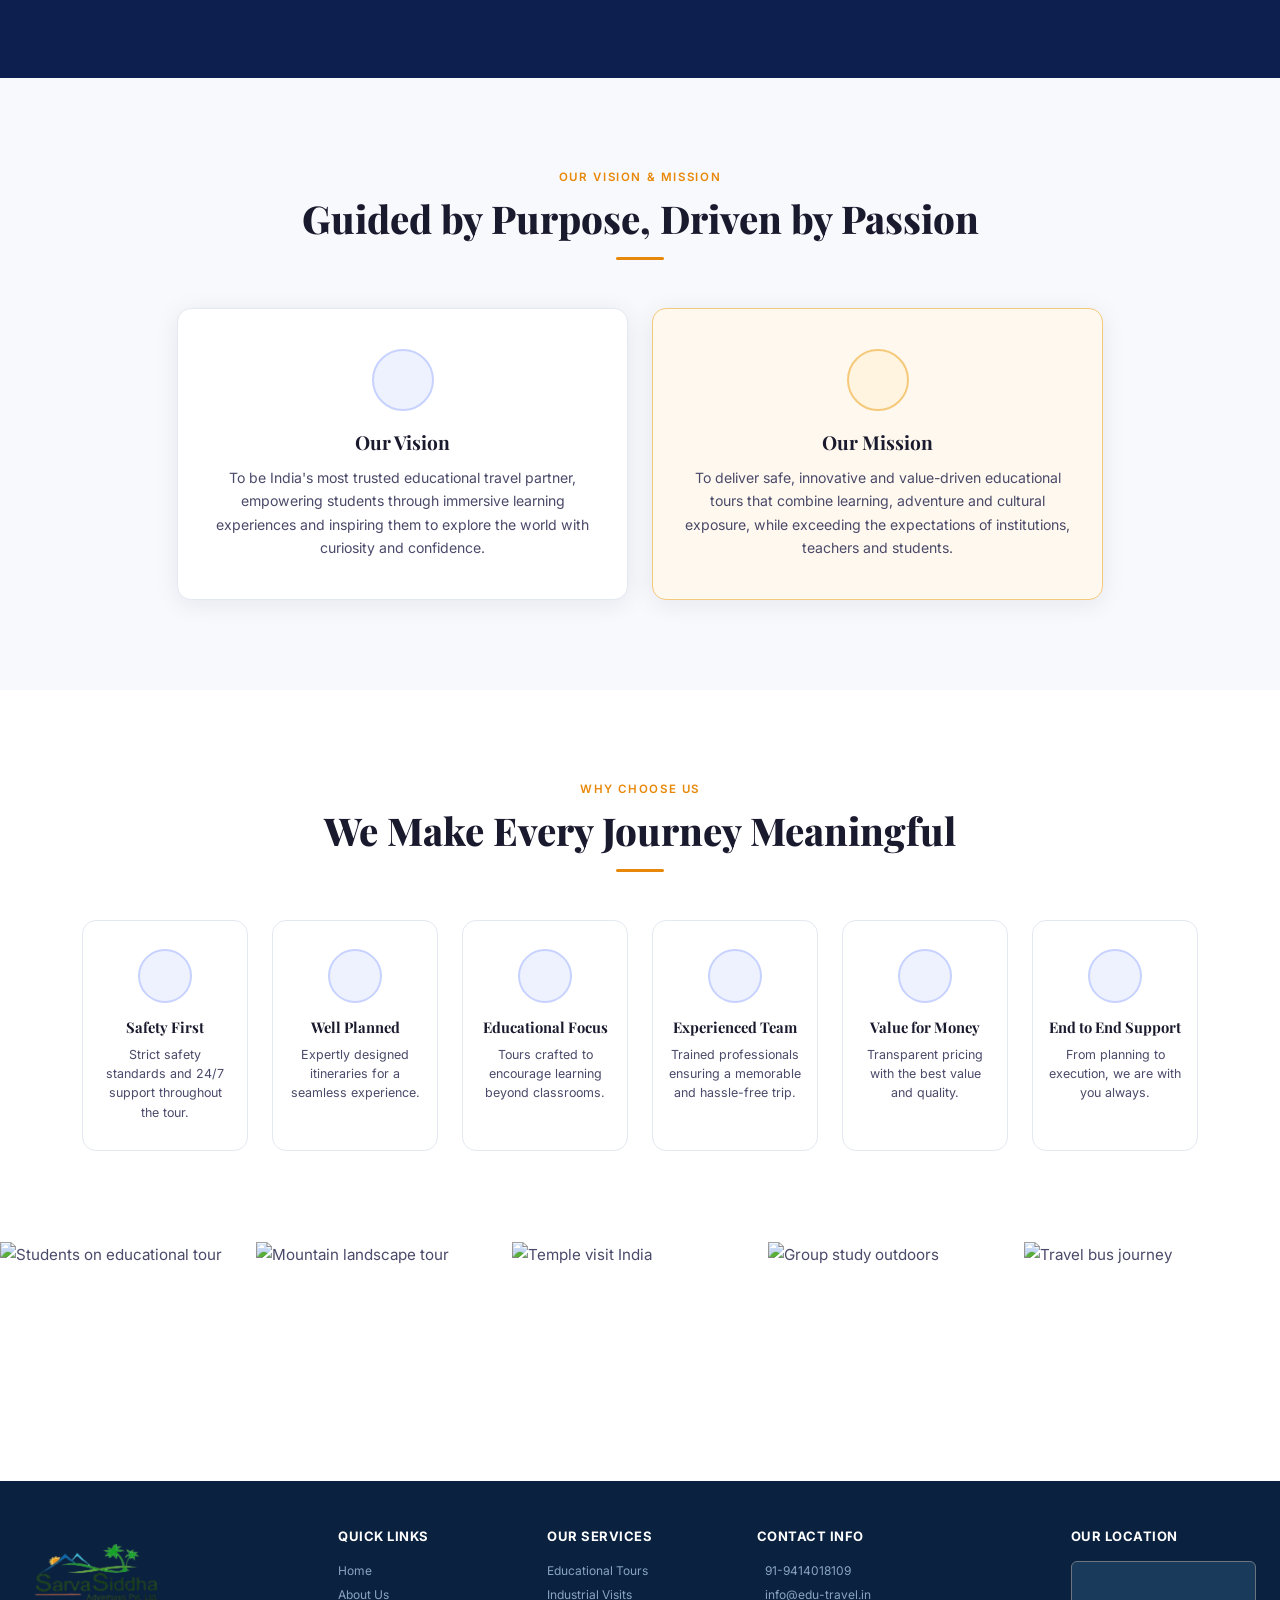
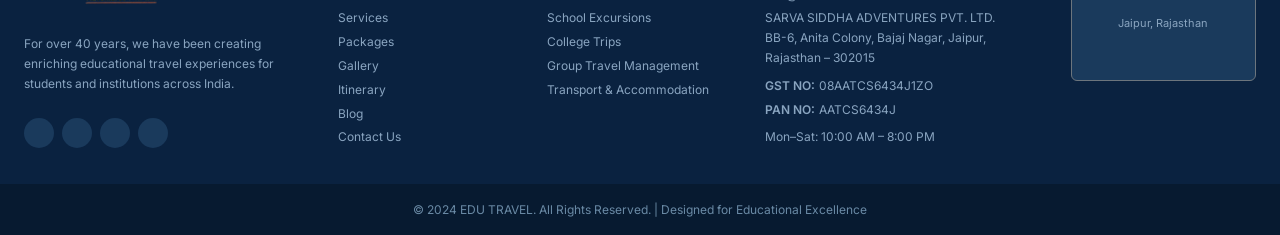
==== commit 83dbd2be: "Initial Commit" ====
--- a/about.html
+++ b/about.html
@@ -36,7 +36,7 @@
 </div>
 
 <!-- ===== NAVBAR ===== -->
-<nav class="navbar navbar-expand-lg bg-white shadow-sm sticky-top py-2">
+<nav class="navbar flex-nowrap navbar-expand-lg bg-white shadow-sm sticky-top py-2">
   <div class="container-fluid px-4">
     <!-- Logo -->
     <a class="navbar-brand d-flex align-items-center gap-2" href="index.html">
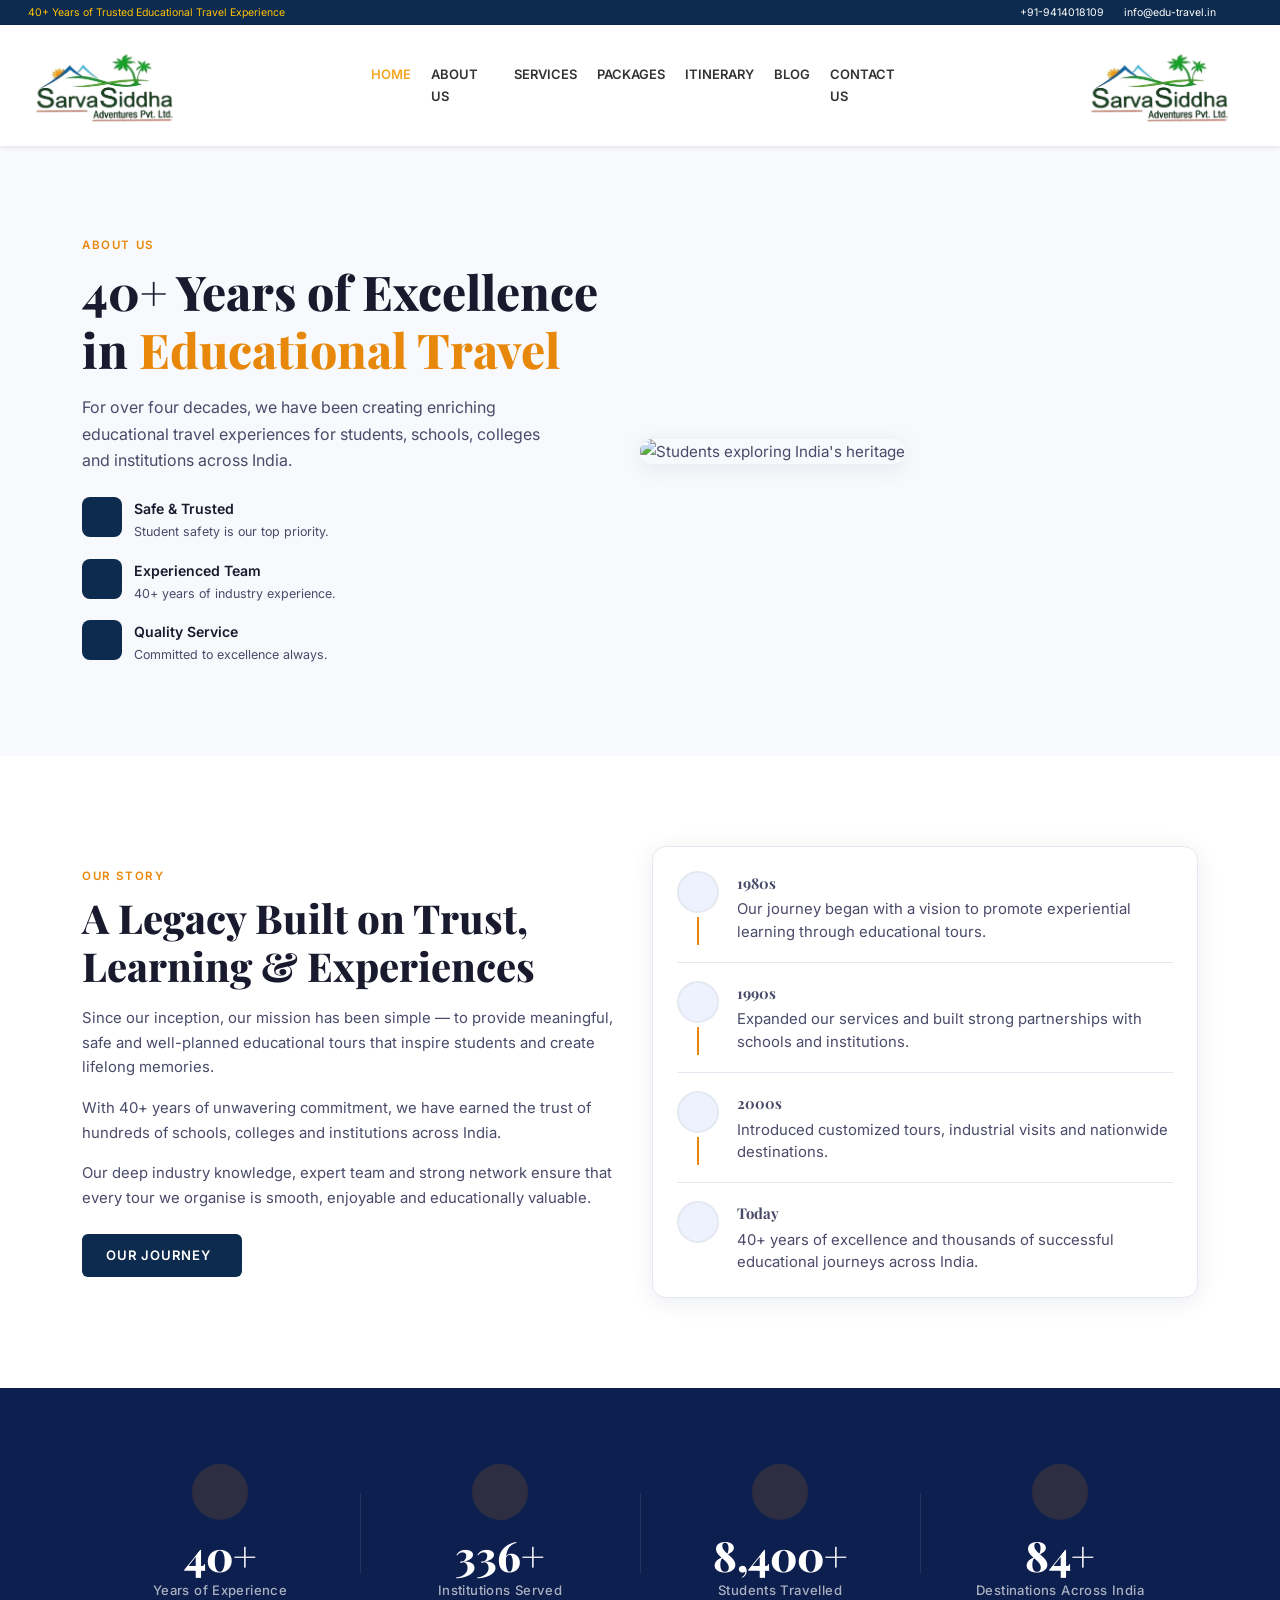
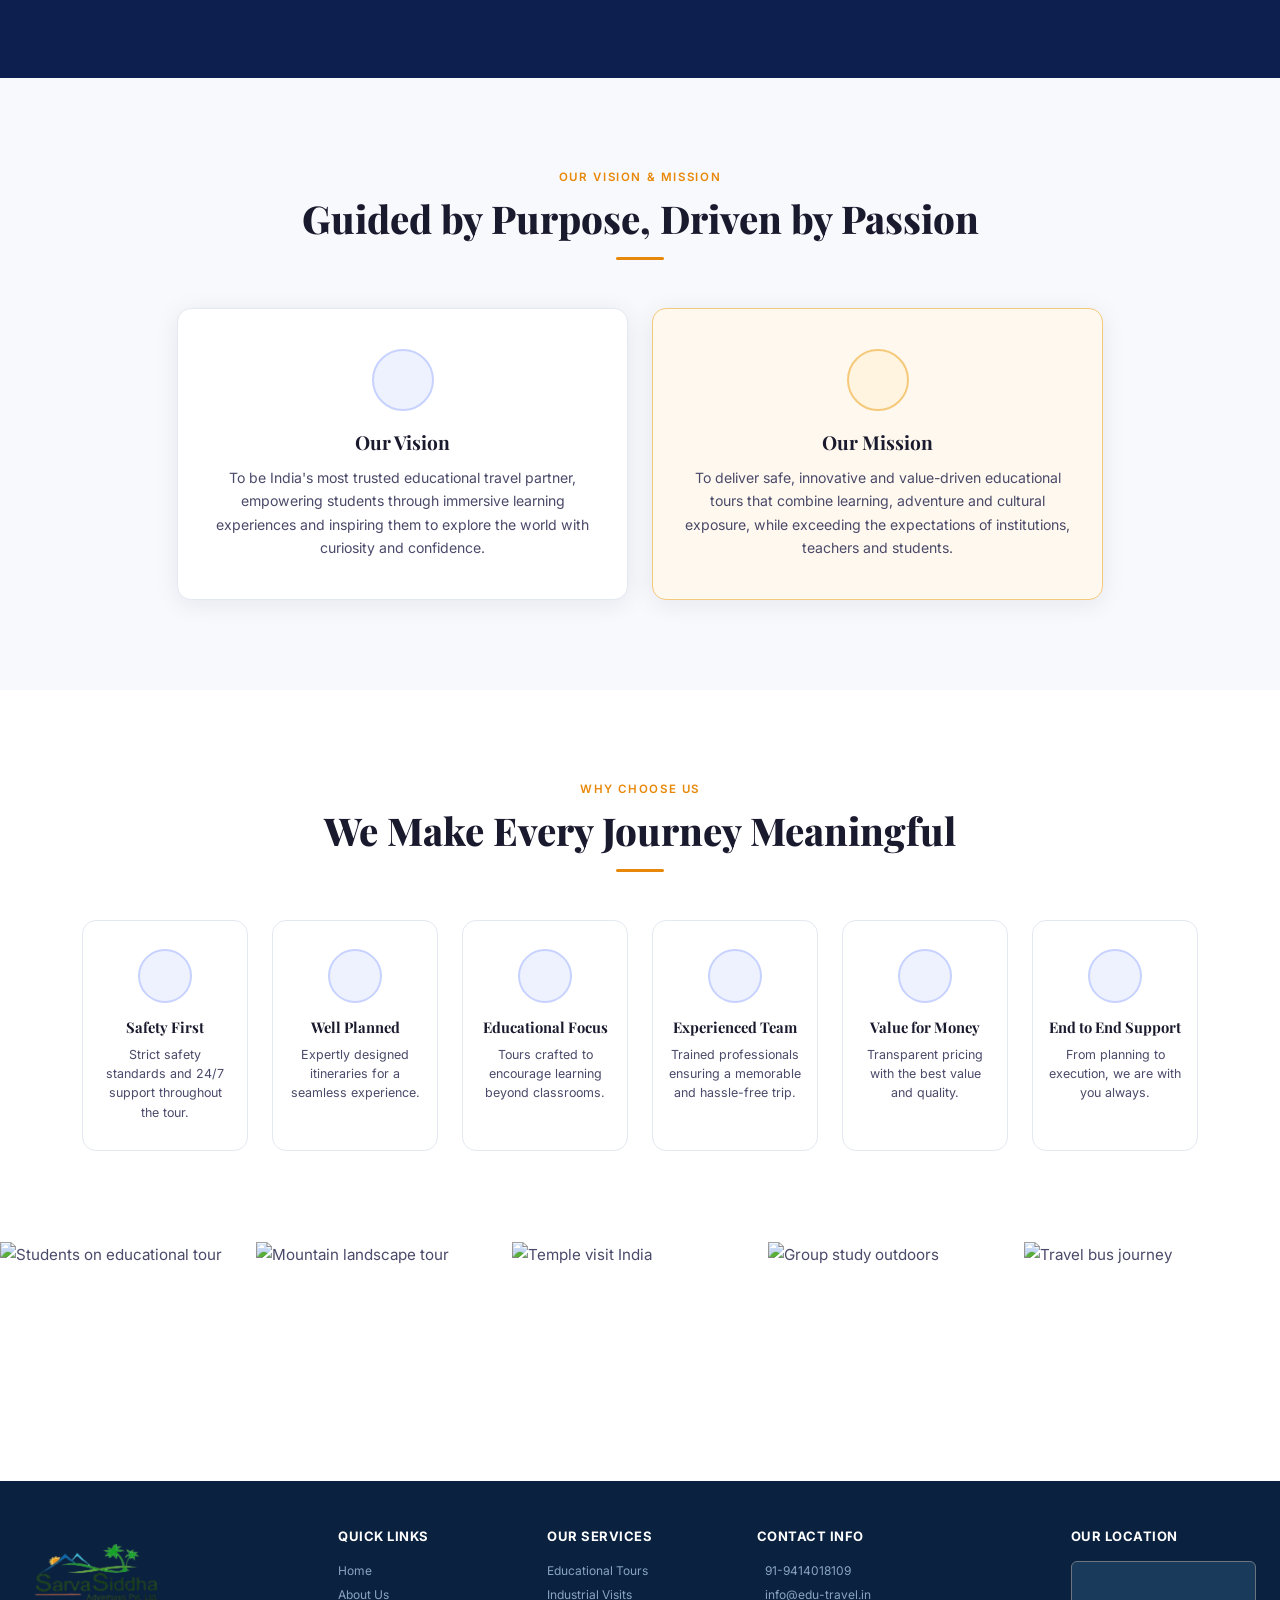
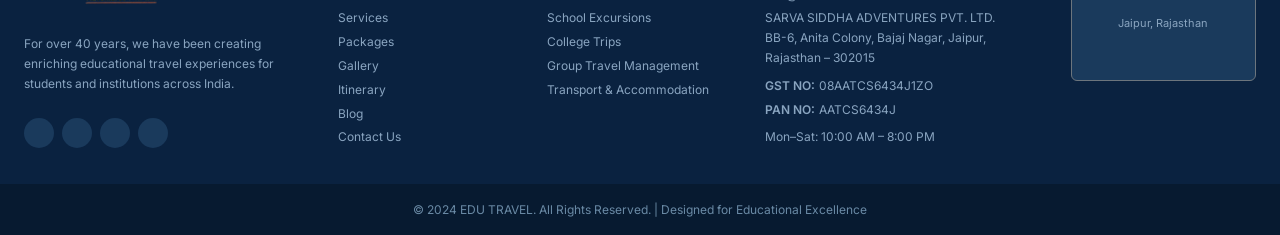
==== commit 74d77087: "Initial Commit" ====
--- a/about.html
+++ b/about.html
@@ -22,7 +22,7 @@
     <div class="d-flex justify-content-between align-items-center flex-wrap gap-2">
       <span class="text-warning small"><i class="bi bi-award-fill me-1"></i>40+ Years of Trusted Educational Travel Experience</span>
       <div class="d-flex align-items-center gap-3">
-        <a href="tel:+919001236239" class="text-white text-decoration-none small"><i class="bi bi-telephone-fill me-1 text-warning"></i>+91 9001236239</a>
+        <a href="tel:+919001236239" class="text-white text-decoration-none small"><i class="bi bi-telephone-fill me-1 text-warning"></i>+91-9414018109</a>
         <a href="mailto:info@edu-travel.in" class="text-white text-decoration-none small"><i class="bi bi-envelope-fill me-1 text-warning"></i>info@edu-travel.in</a>
         <div class="d-flex gap-2">
           <a href="#" class="text-white small"><i class="bi bi-facebook"></i></a>
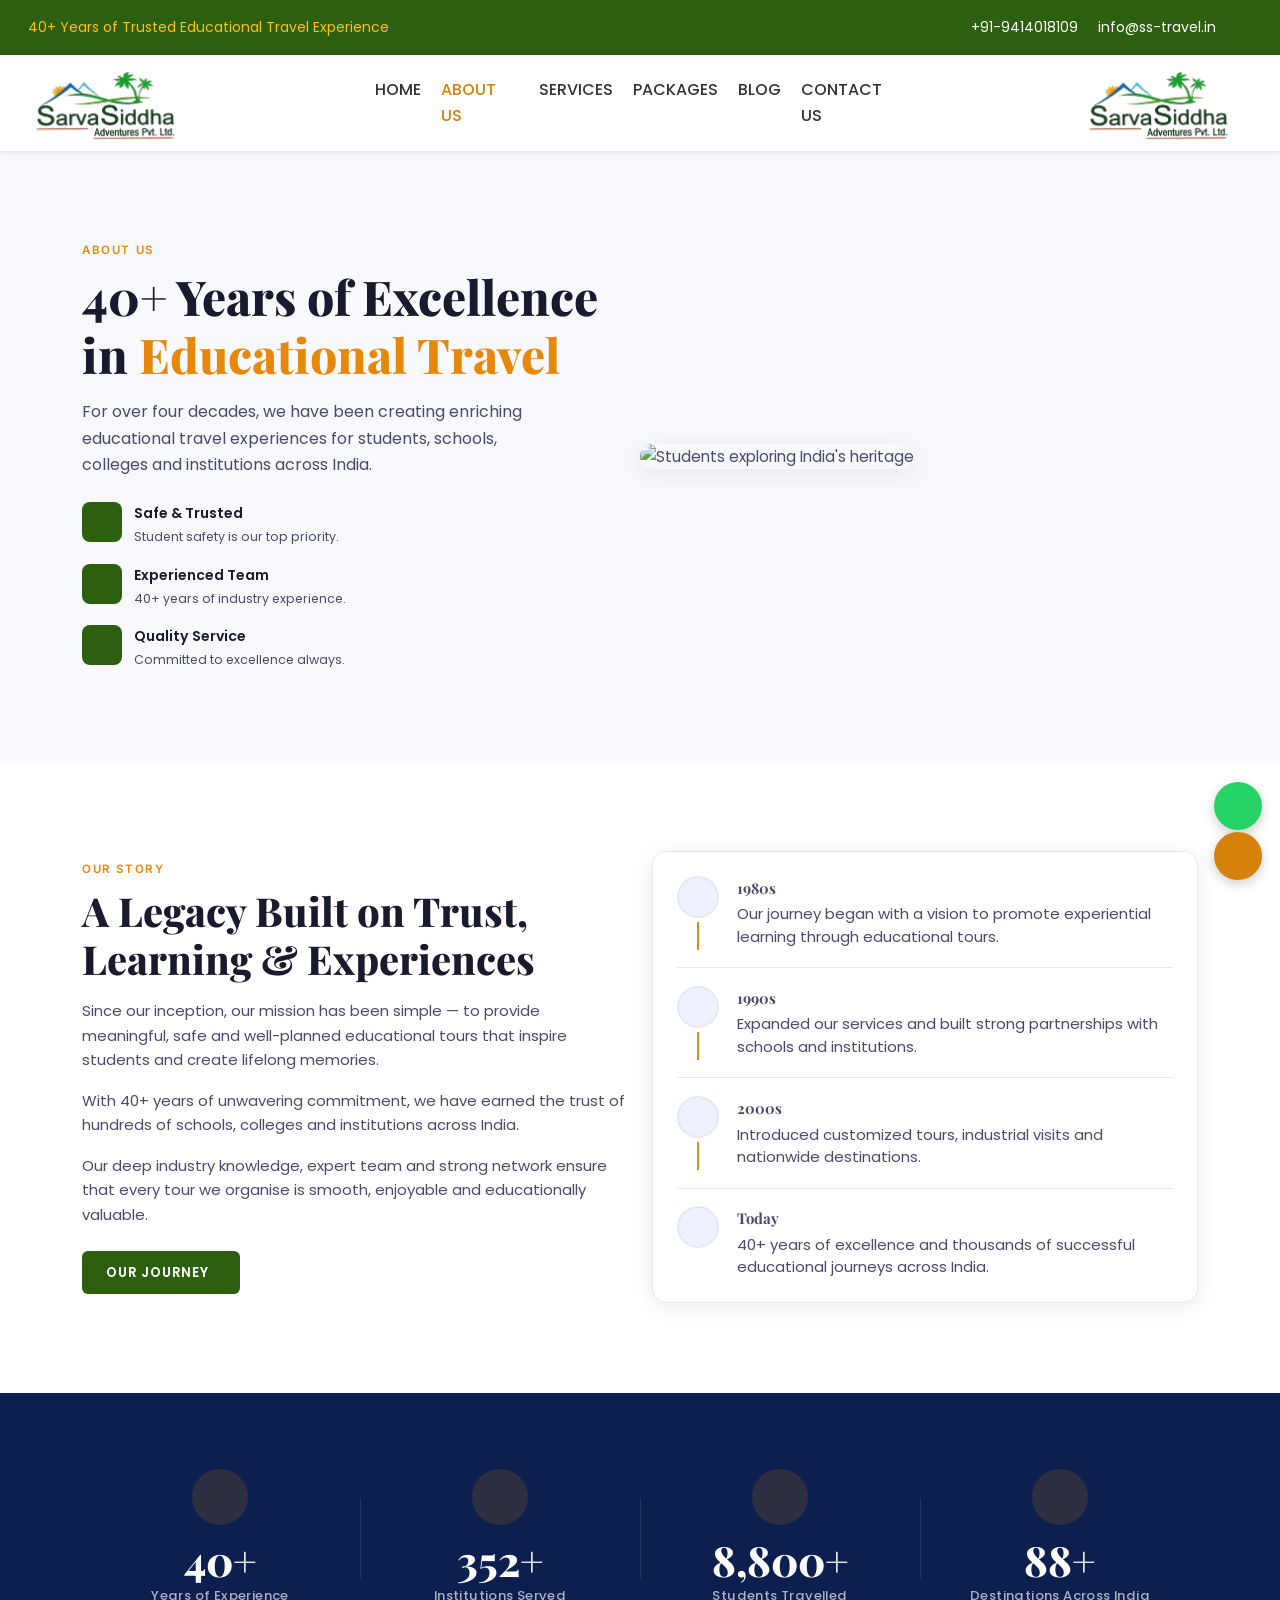
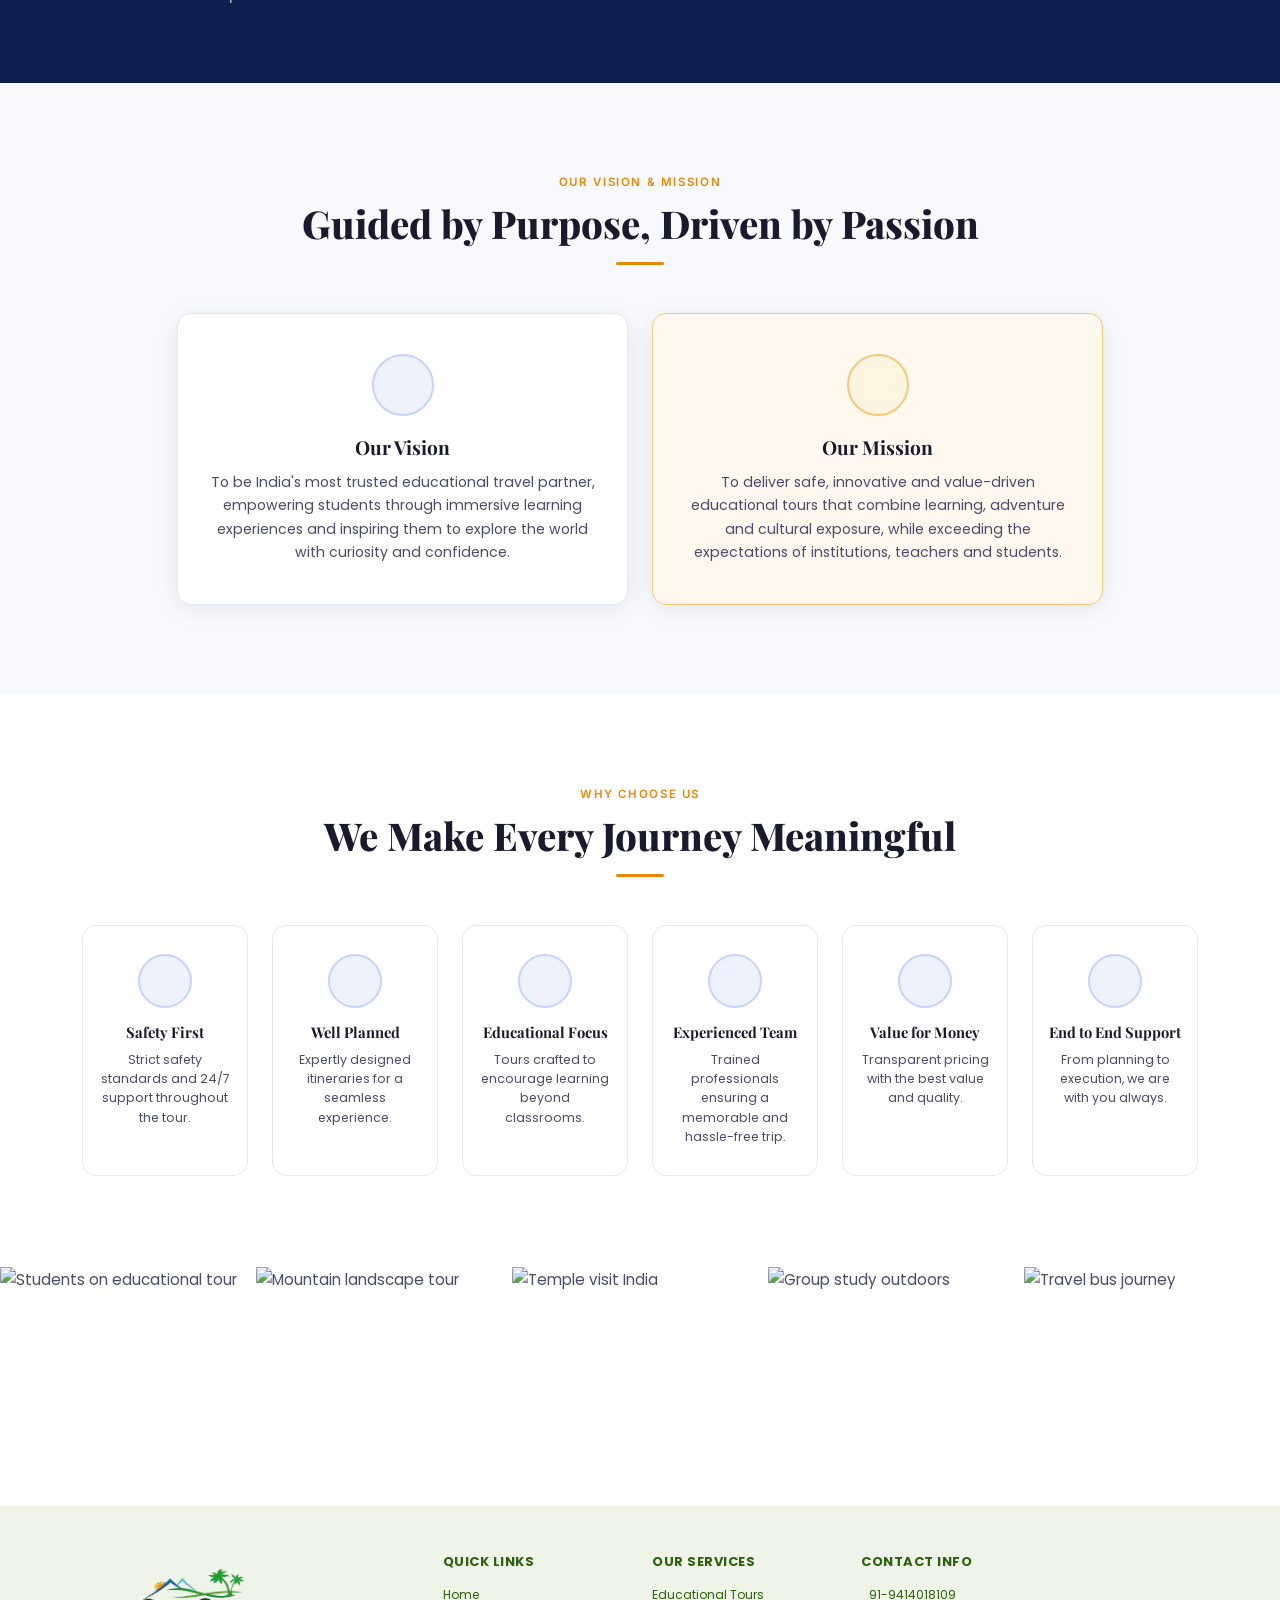
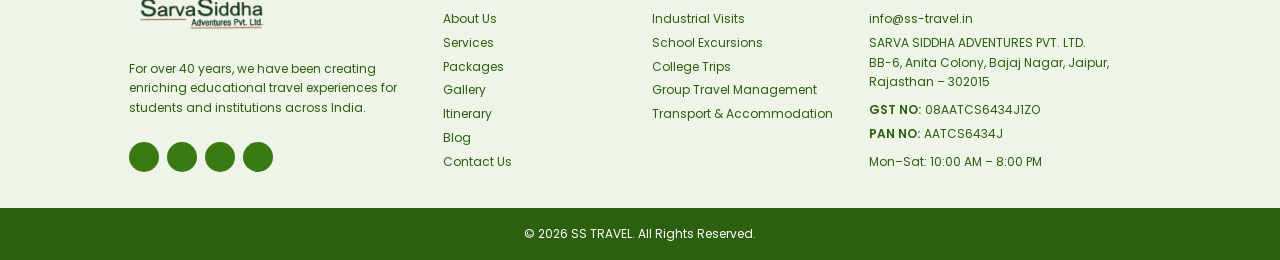
==== commit 972de061: "Initial Commit" ====
--- a/about.html
+++ b/about.html
@@ -10,21 +10,21 @@
   <!-- Bootstrap Icons -->
   <link rel="stylesheet" href="https://cdnjs.cloudflare.com/ajax/libs/bootstrap-icons/1.11.3/font/bootstrap-icons.min.css" />
   <!-- Google Fonts -->
-  <link href="https://fonts.googleapis.com/css2?family=Inter:wght@400;500;600&family=Playfair+Display:wght@700;800&display=swap" rel="stylesheet" />
+  <link href="https://fonts.googleapis.com/css2?family=Poppins:wght@400;500;600;700;800&family=Inter:wght@400;500;600&family=Playfair+Display:wght@700;800&display=swap" rel="stylesheet" />
   <link rel="stylesheet" href="assets/css/about-us.css">
   <link rel="stylesheet" href="assets/css/style.css">
 </head>
 <body>
 
 <!-- ===== TOP BAR ===== -->
-<div class="top-bar py-1">
+<div class="top-bar py-3">
   <div class="container-fluid px-4">
-    <div class="d-flex justify-content-between align-items-center flex-wrap gap-2">
+    <div class="d-flex justify-content-between align-items-center flex-wrap gap-2 fs-6">
       <span class="text-warning small"><i class="bi bi-award-fill me-1"></i>40+ Years of Trusted Educational Travel Experience</span>
       <div class="d-flex align-items-center gap-3">
         <a href="tel:+919001236239" class="text-white text-decoration-none small"><i class="bi bi-telephone-fill me-1 text-warning"></i>+91-9414018109</a>
-        <a href="mailto:info@edu-travel.in" class="text-white text-decoration-none small"><i class="bi bi-envelope-fill me-1 text-warning"></i>info@edu-travel.in</a>
-        <div class="d-flex gap-2">
+        <a href="mailto:info@edu-travel.in" class="text-white text-decoration-none small"><i class="bi bi-envelope-fill me-1 text-warning"></i>info@ss-travel.in</a>
+        <div class="d-flex gap-2 font-size-20">
           <a href="#" class="text-white small"><i class="bi bi-facebook"></i></a>
           <a href="#" class="text-white small"><i class="bi bi-instagram"></i></a>
           <a href="#" class="text-white small"><i class="bi bi-youtube"></i></a>
@@ -36,10 +36,10 @@
 </div>
 
 <!-- ===== NAVBAR ===== -->
-<nav class="navbar flex-nowrap navbar-expand-lg bg-white shadow-sm sticky-top py-2">
+<nav class="navbar navbar-expand-lg bg-white shadow-sm sticky-top py-0">
   <div class="container-fluid px-4">
     <!-- Logo -->
-    <a class="navbar-brand d-flex align-items-center gap-2" href="index.html">
+    <a class="navbar-brand d-flex align-items-center gap-2 py-0" href="index.html">
       <div>
         <img src="assets/imgs/SSA_LOGO_JPEG-removebg-preview.png" class="w-50" alt="logo">
       </div>
@@ -48,17 +48,16 @@
       <span class="navbar-toggler-icon"></span>
     </button>
     <div class="collapse navbar-collapse" id="mainNav">
-      <ul class="navbar-nav mx-auto gap-1">
-        <li class="nav-item"><a class="nav-link active" href="index.html">HOME</a></li>
-        <li class="nav-item"><a class="nav-link" href="about.html">ABOUT US</a></li>
+      <ul class="navbar-nav mx-auto gap-1 fs-5">
+        <li class="nav-item"><a class="nav-link" href="index.html">HOME</a></li>
+        <li class="nav-item"><a class="nav-link active" href="about.html">ABOUT US</a></li>
         <li class="nav-item"><a class="nav-link" href="services.html">SERVICES</a></li>
-        <li class="nav-item"><a class="nav-link" href="#">PACKAGES</a></li>
-        <li class="nav-item"><a class="nav-link" href="#">ITINERARY</a></li>
+        <li class="nav-item"><a class="nav-link" href="packages.html">PACKAGES</a></li>
         <li class="nav-item"><a class="nav-link" href="blog.html">BLOG</a></li>
         <li class="nav-item"><a class="nav-link" href="contact.html">CONTACT US</a></li>
       </ul>
       <!-- Logo -->
-    <a class="navbar-brand d-flex align-items-center gap-2" href="index.html">
+    <a class="navbar-brand d-flex align-items-center gap-2 py-0" href="index.html">
       <div class="d-flex justify-content-end">
         <img src="assets/imgs/SSA_LOGO_JPEG-removebg-preview.png" class="w-50" alt="">
       </div>
@@ -464,10 +463,10 @@
     </div>
   </section>
 
-  <!-- ===== FOOTER ===== -->
+<!-- ===== FOOTER ===== -->
 <footer class="pt-5 pb-0">
   <div class="container-fluid px-4">
-    <div class="row g-4 pb-4">
+    <div class="row g-4 pb-4 justify-content-center">
       <!-- Brand -->
       <div class="col-12 col-md-3">
         <div class="d-flex align-items-center gap-2 mb-3">
@@ -511,7 +510,7 @@
       <div class="col-12 col-md-3">
         <h6 class="mb-3">CONTACT INFO</h6>
         <a href="tel:91-9414018109"><i class="bi bi-telephone-fill me-2 text-warning"></i>91-9414018109</a>
-        <a href="mailto:info@edu-travel.in"><i class="bi bi-envelope-fill me-2 text-warning"></i>info@edu-travel.in</a>
+        <a href="mailto:info@edu-travel.in"><i class="bi bi-envelope-fill me-2 text-warning"></i>info@ss-travel.in</a>
         <div class="d-flex align-items-start gap-2 mb-2">
           <i class="bi bi-geo-alt-fill text-warning mt-1"></i>
           <span class="footer-desc">SARVA SIDDHA ADVENTURES PVT. LTD.<br> BB-6, Anita Colony, Bajaj Nagar, Jaipur,
@@ -523,7 +522,7 @@
         </div>
         <a href="#"><i class="bi bi-clock-fill me-2 text-warning"></i>Mon–Sat: 10:00 AM – 8:00 PM</a>
       </div>
-      <!-- Map -->
+      <!-- Map
       <div class="col-12 col-md-2">
         <h6 class="mb-3">OUR LOCATION</h6>
         <div class="rounded overflow-hidden border border-secondary" style="height:120px;background:#1a3a5c;display:flex;align-items:center;justify-content:center;">
@@ -532,16 +531,24 @@
             <div class="footer-desc mt-1" style="font-size:11px;">Jaipur, Rajasthan</div>
           </div>
         </div>
-      </div>
+      </div> -->
     </div>
   </div>
   <!-- Footer Bottom -->
   <div class="footer-bottom py-3 mt-2 text-center">
     <div class="container-fluid px-4">
-      <span>&copy; 2024 EDU TRAVEL. All Rights Reserved. | Designed for Educational Excellence</span>
+      <span>&copy; 2026 SS TRAVEL. All Rights Reserved.</span>
     </div>
   </div>
 </footer>
+
+<!-- Floating WhatsApp & Call Buttons -->
+<a href="https://wa.me/919001236239" class="float-btn float-wa-btn float-whatsapp" target="_blank" title="Chat on WhatsApp">
+  <i class="bi bi-whatsapp"></i>
+</a>
+<a href="tel:+919001236239" class="float-btn float-call-btn float-call" title="Call Us">
+  <i class="bi bi-telephone-fill"></i>
+</a>
 
   <!-- Bootstrap JS -->
   <script src="https://cdnjs.cloudflare.com/ajax/libs/bootstrap/5.3.3/js/bootstrap.bundle.min.js"></script>
--- a/assets/css/style.css
+++ b/assets/css/style.css
@@ -1,1056 +1,607 @@
+/* ============================================================
+   SSA LOGO COLOUR PALETTE
+   --green:       #2C5F0E  — "SarvaSiddha" text / mountain body  (primary)
+   --green-dark:  #1E4208  — deeper green for hover / footer
+   --green-light: #EEF5E8  — tinted section backgrounds
+   --amber:       #D4820A  — sun / underline accent              (accent)
+   --amber-dark:  #B06A06  — amber hover
+   --sky:         #4A9CC7  — mountain peaks / highlight
+   --maroon:      #8B2500  — "Adventures Pvt. Ltd." sub-text
+   ============================================================ */
+
 body { font-family: 'Poppins', sans-serif; }
-    :root {
-      --orange: #F5A623;
-      --navy: #0D2B4E;
-      --dark-navy: #0a2240;
-    }
-    /* Top bar */
-    .top-bar { background: var(--navy); font-size: 12px; }
-    /* Navbar */
-    .navbar-brand .brand-name { font-size: 1.3rem; font-weight: 800; color: var(--navy); line-height:1; }
-    .navbar-brand .brand-sub { font-size: 0.65rem; color: #666; }
-    .navbar .nav-link { font-size: 13px; font-weight: 600; color: #333 !important; }
-    .navbar .nav-link.active, .navbar .nav-link:hover { color: var(--orange) !important; }
-    .btn-enquire { background: var(--orange); color: #fff; font-size: 13px; font-weight: 600; border-radius: 4px; }
-    .btn-enquire:hover { background: #d4891a; color:#fff; }
-    /* Hero */
-    .hero-section {
-      background: linear-gradient(90deg, #e8f0f8 55%, #c9ddf2 100%);
-      min-height: 480px;
-      position: relative;
-      overflow: hidden;
-    }
-    .hero-section .hero-img {
-      position: absolute; right: 0; top: 0; height: 100%; width: 55%; object-fit: cover;
-    }
-    .hero-eyebrow { font-size: 13px; color: #444; font-style: italic; }
-    .hero-title { font-size: 2.8rem; font-weight: 800; color: var(--navy); line-height: 1.15; }
-    .hero-title span { color: var(--orange); }
-    .hero-desc { font-size: 14px; color: #444; max-width: 420px; }
-    .btn-hero-primary { background: var(--navy); color: #fff; font-size: 13px; font-weight: 600; border-radius: 4px; }
-    .btn-hero-primary:hover { background: #1a4070; color: #fff; }
-    .btn-hero-outline { border: 2px solid var(--navy); color: var(--navy); font-size: 13px; font-weight: 600; border-radius: 4px; background: transparent; }
-    .btn-hero-outline:hover { background: var(--navy); color: #fff; }
-    /* Search bar */
-    .search-bar { background: #fff; border-radius: 6px; box-shadow: 0 4px 20px rgba(0,0,0,0.12); margin-top: -30px; z-index: 10; }
-    .search-bar .form-label { font-size: 11px; color: #888; margin-bottom: 2px; }
-    .search-bar .form-control, .search-bar .form-select {font-size: 13px; }
-    .search-bar .divider { border-left: 1px solid #eee; }
-    .btn-send-inquiry { background: var(--orange); color: #fff; font-weight: 700; font-size: 13px; border-radius: 4px; white-space: nowrap; }
-    .btn-send-inquiry:hover { background: #d4891a; color: #fff; }
-    /* About */
-    .section-eyebrow { font-size: 13px; font-weight: 700; color: var(--orange); letter-spacing: 1px; text-transform: uppercase; }
-    .section-title { font-size: 1.8rem; font-weight: 800; color: var(--navy); }
-    .about-feature { font-size: 13px; color: #555; }
-    .about-feature i { color: var(--orange); font-size: 18px; }
-    .about-img { border-radius: 6px; width: 100%; object-fit: cover; min-height: 300px; }
-    .stats-box { background: var(--navy); border-radius: 0 0 6px 6px; }
-    .stats-box .stat-num { font-size: 1.6rem; font-weight: 800; color: #fff; }
-    .stats-box .stat-label { font-size: 12px; color: #cdd8e8; }
-    .stats-box .stat-icon { color: var(--orange); font-size: 24px; }
-    /* Services */
-    .service-card { border: 1px solid #eee; border-radius: 8px; transition: box-shadow .2s; }
-    .service-card:hover { box-shadow: 0 6px 24px rgba(0,0,0,0.1); }
-    .service-icon { font-size: 36px; color: var(--navy); }
-    .service-title { font-size: 14px; font-weight: 700; color: var(--navy); }
-    .service-desc { font-size: 12px; color: #666; }
-    /* Packages */
-    .package-card { border-radius: 8px; overflow: hidden; border: 1px solid #eee; }
-    .package-card img { width: 100%; height: 180px; object-fit: cover; }
-    .package-city { font-size: 15px; font-weight: 800; color: var(--navy); }
-    .package-duration { font-size: 12px; color: #888; }
-    .package-price { font-size: 18px; font-weight: 800; color: var(--navy); }
-    .btn-view { background: var(--navy); color: #fff; font-size: 12px; font-weight: 600; border-radius: 4px; width: 100%; }
-    .btn-view:hover { background: #1a4070; color: #fff; }
-    .btn-view-all { border: 2px solid var(--navy); color: var(--navy); font-size: 13px; font-weight: 700; border-radius: 4px; }
-    .btn-view-all:hover { background: var(--navy); color: #fff; }
-    /* Partners */
-    .partner-logo { filter: grayscale(40%); transition: filter .2s; }
-    .partner-logo:hover { filter: grayscale(0); }
-    /* Blog */
-    .blog-card { border-radius: 8px; overflow: hidden; border: 1px solid #eee; }
-    .blog-card img { width: 100%; height: 250px; object-fit: cover; }
-    .blog-tag { font-size: 10px; font-weight: 700; text-transform: uppercase; background: var(--orange); color: #fff; padding: 2px 8px; border-radius: 3px; display: inline-block; margin-bottom: 6px; }
-    .blog-title { font-size: 14px; font-weight: 700; color: var(--navy); line-height: 1.35; }
-    .blog-desc { font-size: 12px; color: #666; }
-    .blog-date { font-size: 11px; color: #aaa; }
-    .btn-read-more { font-size: 12px; font-weight: 600; color: var(--navy); text-decoration: none; }
-    .btn-read-more:hover { color: var(--orange); }
-    .btn-view-blogs { background: var(--navy); color: #fff; font-size: 12px; font-weight: 600; border-radius: 4px; }
-    .btn-view-blogs:hover { background: #1a4070; color: #fff; }
-    /* FAQ */
-    .faq-section .accordion-button { font-size: 13px; font-weight: 600; color: var(--navy); background: #fff; }
-    .faq-section .accordion-button:not(.collapsed) { color: var(--orange); background: #fff9f0; box-shadow: none; }
-    .faq-section .accordion-button::after { filter: none; }
-    .faq-section .accordion-body { font-size: 13px; color: #555; }
-    /* CTA */
-    .cta-section { background: var(--navy); }
-    .cta-title { font-size: 1.6rem; font-weight: 800; color: #fff; }
-    .cta-sub { font-size: 13px; color: #adc4de; }
-    .cta-form .form-control, .cta-form textarea { font-size: 13px; border-radius: 4px; }
-    .btn-cta-submit { background: var(--orange); color: #fff; font-weight: 700; font-size: 14px; border-radius: 4px; }
-    .btn-cta-submit:hover { background: #d4891a; color: #fff; }
-    /* Footer */
-    footer { background: #0a2240; }
-    footer .footer-brand { font-size: 1.1rem; font-weight: 800; color: #fff; }
-    footer .footer-sub { font-size: 11px; color: #8aa5c0; }
-    footer .footer-desc { font-size: 12px; color: #8aa5c0; }
-    footer h6 { font-size: 13px; font-weight: 700; color: #fff; letter-spacing: .5px; }
-    footer a { font-size: 12px; color: #8aa5c0; text-decoration: none; display: block; margin-bottom: 4px; }
-    footer a:hover { color: var(--orange); }
-    footer .footer-bottom { background: #071a30; font-size: 12px; color: #6a8aa5; }
-    footer .social-icon { width: 30px; height: 30px; border-radius: 50%; background: #1a3a5c; display: inline-flex; align-items: center; justify-content: center; color: #ccc; font-size: 14px; text-decoration: none; }
-    footer .social-icon:hover { background: var(--orange); color: #fff; }
-    /* Floating WA */
-    .float-whatsapp { position: fixed; right: 18px; bottom: 70px; z-index: 999; }
-    .float-call { position: fixed; right: 18px; bottom: 20px; z-index: 999; }
-    .float-btn { width: 48px; height: 48px; border-radius: 50%; display: flex; align-items: center; justify-content: center; font-size: 22px; color: #fff; box-shadow: 0 4px 12px rgba(0,0,0,0.2); text-decoration: none; }
-    .float-wa-btn { background: #25D366; }
-    .float-call-btn { background: var(--orange); }
-    /* Hero WA sidebar */
-    .hero-side-btns { position: absolute; right: 16px; top: 50%; transform: translateY(-50%); z-index: 5; }
-    .hero-side-btn { background: #25D366; color: #fff; border-radius: 8px 0 0 8px; font-size: 11px; padding: 6px 10px; display: block; margin-bottom: 6px; text-decoration: none; text-align: center; min-width: 80px; }
-    .hero-side-btn.call { background: var(--orange); }
-    /* Responsive hero image overlay approach */
-    @media (max-width:767px) {
-      .hero-section { min-height: unset; }
-      .hero-title { font-size: 1.8rem; }
-      .hero-section .hero-img { display: none; }
-    }
-    /* package img placeholder colors */
-    .pkg-delhi { background: linear-gradient(135deg,#b8860b,#8B4513); }
-    .pkg-agra { background: linear-gradient(135deg,#f0e6d3,#c9a96e); }
-    .pkg-jaipur { background: linear-gradient(135deg,#d4856a,#b85c38); }
-    .pkg-udaipur { background: linear-gradient(135deg,#2d6a8f,#5ba3c9); }
-    /* Partners carousel */
-    .partners-track { display: flex; align-items: center; gap: 40px; overflow: hidden; }
-    .partner-item { min-width: 140px; text-align: center; }
-
-
-    
-    /* Testimonial Section */
-    /* ── ROOT VARIABLES ── */
-    :root {
-      --clr-navy: #1a237e;
-      --clr-gold: #f5a623;
-      --clr-bg: #eef0f5;
-      --clr-white: #ffffff;
-      --clr-text: #333333;
-      --clr-muted: #777777;
-      --clr-quote: #1a237e;
-    }
-
-    /* ── BASE ── */
-    * {
-      box-sizing: border-box;
-    }
-
-    body {
-      font-family: 'Inter', sans-serif;
-      background-color: var(--clr-bg);
-      margin: 0;
-      padding: 0;
-    }
-
-    /* ── SECTION ── */
-    .testimonials-section {
-      background-color: var(--clr-bg);
-      padding: 80px 0 80px;
-      overflow: hidden;
-    }
-
-    /* ── LEFT IMAGE COLUMN ── */
-    .testimonial-img-wrap {
-      position: relative;
-      height: 100%;
-      min-height: 460px;
-    }
-
-    .testimonial-img-wrap img {
-      width: 100%;
-      height: 100%;
-      object-fit: cover;
-      object-position: top center;
-      border-radius: 10px;
-      display: block;
-    }
-
-    /* ── RIGHT CONTENT COLUMN ── */
-    .testimonial-content-col {
-      display: flex;
-      flex-direction: column;
-      justify-content: center;
-      padding-left: 3rem;
-    }
-
-    /* ── SCRIPT EYEBROW ── */
-    .testimonial-eyebrow {
-      font-family: 'Caveat', cursive;
-      font-size: 1.6rem;
-      font-weight: 600;
-      color: var(--clr-navy);
-      margin-bottom: 0.4rem;
-      display: block;
-      position: relative;
-      padding-left: 0.2rem;
-    }
-
-    .testimonial-eyebrow::before {
-      content: '';
-      display: inline-block;
-      width: 34px;
-      height: 1.5px;
-      background: var(--clr-navy);
-      vertical-align: middle;
-      margin-right: 0.5rem;
-      position: relative;
-      top: -3px;
-    }
-
-    /* ── SECTION TITLE ── */
-    .testimonial-section-title {
-      font-size: 2.5rem;
-      font-weight: 700;
-      color: #888;
-      line-height: 1.2;
-      margin-bottom: 0;
-    }
-
-    /* ── SLIDER WRAPPER ── */
-    .testimonial-slider-wrapper {
-      margin-top: 2.5rem;
-      position: relative;
-      overflow: hidden;
-    }
-
-    /* ── SLIDES TRACK ── */
-    .testimonial-track {
-      display: flex;
-      transition: transform 0.6s cubic-bezier(0.4, 0, 0.2, 1);
-    }
-
-    /* ── SINGLE SLIDE ── */
-    .testimonial-slide {
-      min-width: 100%;
-      flex-shrink: 0;
-    }
-
-    /* ── QUOTE ICON ROW ── */
-    .quote-row {
-      display: flex;
-      align-items: flex-start;
-      justify-content: space-between;
-      margin-bottom: 1.2rem;
-    }
-
-    .quote-icon {
-      font-size: 3rem;
-      color: var(--clr-navy);
-      line-height: 1;
-      font-weight: 900;
-      font-family: Georgia, serif;
-    }
-
-    /* ── STARS ── */
-    .star-row {
-      display: flex;
-      gap: 4px;
-    }
-
-    .star-row i {
-      color: var(--clr-gold);
-      font-size: 1.3rem;
-    }
-
-    /* ── REVIEW TEXT ── */
-    .review-text {
-      font-size: 0.97rem;
-      color: var(--clr-text);
-      line-height: 1.8;
-      margin-bottom: 1.6rem;
-    }
-
-    /* ── REVIEWER NAME ── */
-    .reviewer-name {
-      font-size: 0.95rem;
-      font-weight: 700;
-      color: var(--clr-navy);
-      margin-bottom: 0.15rem;
-    }
-
-    .reviewer-role {
-      font-size: 0.85rem;
-      color: var(--clr-muted);
-    }
-
-    /* ── DOTS ── */
-    .testimonial-dots {
-      display: flex;
-      align-items: center;
-      gap: 10px;
-      margin-top: 2rem;
-    }
-
-    .dot {
-      width: 10px;
-      height: 10px;
-      border-radius: 50%;
-      background-color: #c5c8d0;
-      cursor: pointer;
-      transition: background 0.3s, transform 0.3s;
-      border: none;
-      padding: 0;
-    }
-
-    .dot.active {
-      background-color: transparent;
-      border: 2.5px solid var(--clr-navy);
-      width: 14px;
-      height: 14px;
-      transform: scale(1.1);
-    }
-
-    /* ── SCROLL-TO-TOP BUTTON ── */
-    .scroll-top-btn {
-      position: fixed;
-      bottom: 28px;
-      right: 28px;
-      width: 44px;
-      height: 44px;
-      background: var(--clr-navy);
-      color: var(--clr-white);
-      border: none;
-      border-radius: 8px;
-      font-size: 1.1rem;
-      display: flex;
-      align-items: center;
-      justify-content: center;
-      cursor: pointer;
-      box-shadow: 0 4px 14px rgba(26, 35, 126, 0.35);
-      transition: background 0.2s, transform 0.2s;
-      z-index: 999;
-    }
-
-    .scroll-top-btn:hover {
-      background: #0d1557;
-      transform: translateY(-2px);
-    }
-
-    /* ── RESPONSIVE ── */
-    @media (max-width: 991.98px) {
-      .testimonial-content-col {
-        padding-left: 1rem;
-        padding-right: 1rem;
-        margin-top: 2.5rem;
-      }
-
-      .testimonial-img-wrap {
-        min-height: 340px;
-      }
-
-      .testimonial-section-title {
-        font-size: 2rem;
-      }
-    }
-
-    @media (max-width: 767.98px) {
-      .testimonials-section {
-        padding: 50px 0;
-      }
-
-      .testimonial-section-title {
-        font-size: 1.7rem;
-      }
-
-      .testimonial-img-wrap {
-        min-height: 280px;
-      }
-
-      .testimonial-content-col {
-        padding-left: 0.5rem;
-        padding-right: 0.5rem;
-        margin-top: 2rem;
-      }
-
-      .quote-icon {
-        font-size: 2.2rem;
-      }
-
-      .review-text {
-        font-size: 0.9rem;
-      }
-    }
-
-    @media (max-width: 575.98px) {
-      .testimonial-img-wrap {
-        min-height: 240px;
-      }
-
-      .testimonial-section-title {
-        font-size: 1.5rem;
-      }
-    }
-
-
-
-    /* Banner Section */
-    :root {
-      --clr-navy:        #0d1f4e;
-      --clr-navy-dark:   #081540;
-      --clr-accent:      #e8930a;
-      --clr-accent-hover:#d07d06;
-      --clr-bg-light:    #dce8f5;
-      --clr-white:       #ffffff;
-      --clr-muted:       #5a6a85;
-      --clr-italic:      #3a4f72;
-      --radius-img:      18px;
-      --transition:      0.6s cubic-bezier(0.4, 0, 0.2, 1);
-    }
-
-    /* ══════════════════════════════════════
-       BASE
-    ══════════════════════════════════════ */
-    *  { box-sizing: border-box; margin: 0; padding: 0; }
-    body {
-      font-family: 'Inter', sans-serif;
-      background: var(--clr-white);
-      overflow-x: hidden;
-    }
-
-    /* ══════════════════════════════════════
-       BANNER OUTER
-    ══════════════════════════════════════ */
-    .hero-banner {
-      background: var(--clr-bg-light);
-      overflow: hidden;
-      position: relative;
-    }
-
-    /* ══════════════════════════════════════
-       SLIDES TRACK
-    ══════════════════════════════════════ */
-    .hero-track {
-      display: flex;
-      transition: transform var(--transition);
-      will-change: transform;
-    }
-
-    /* ══════════════════════════════════════
-       SINGLE SLIDE
-    ══════════════════════════════════════ */
-    .hero-slide {
-      min-width: 100%;
-      flex-shrink: 0;
-      padding: 60px 0 50px;
-      position: relative;
-    }
-
-    /* ══════════════════════════════════════
-       LEFT: TEXT CONTENT
-    ══════════════════════════════════════ */
-    .hero-text-col {
-      display: flex;
-      flex-direction: column;
-      justify-content: center;
-      padding-right: 2rem;
-    }
-
-    .hero-tagline {
-      font-style: italic;
-      font-size: 0.92rem;
-      color: var(--clr-italic);
-      margin-bottom: 0.9rem;
-      letter-spacing: 0.01em;
-    }
-
-    .hero-heading {
-      font-size: 3rem;
-      font-weight: 800;
-      color: var(--clr-navy);
-      line-height: 1.12;
-      margin-bottom: 0.2rem;
-    }
-
-    .hero-heading-accent {
-      color: var(--clr-accent);
-      display: block;
-    }
-
-    .hero-desc {
-      font-size: 0.97rem;
-      color: var(--clr-muted);
-      line-height: 1.75;
-      max-width: 440px;
-      margin-top: 1rem;
-      margin-bottom: 1.8rem;
-    }
-
-    /* ══════════════════════════════════════
-       BUTTONS
-    ══════════════════════════════════════ */
-    .hero-btn-row {
-      display: flex;
-      flex-wrap: wrap;
-      gap: 0.8rem;
-      align-items: center;
-    }
-
-    .btn-primary-hero {
-      background: var(--clr-navy);
-      color: var(--clr-white);
-      font-weight: 700;
-      font-size: 0.8rem;
-      letter-spacing: 0.07em;
-      text-transform: uppercase;
-      border: 2px solid var(--clr-navy);
-      border-radius: 4px;
-      padding: 0.7rem 1.5rem;
-      text-decoration: none;
-      display: inline-flex;
-      align-items: center;
-      gap: 0.4rem;
-      transition: background 0.25s, color 0.25s, transform 0.2s;
-    }
-
-    .btn-primary-hero:hover {
-      background: var(--clr-navy-dark);
-      border-color: var(--clr-navy-dark);
-      color: var(--clr-white);
-      transform: translateY(-2px);
-    }
-
-    .btn-outline-hero {
-      background: transparent;
-      color: var(--clr-navy);
-      font-weight: 700;
-      font-size: 0.8rem;
-      letter-spacing: 0.07em;
-      text-transform: uppercase;
-      border: 2px solid var(--clr-navy);
-      border-radius: 4px;
-      padding: 0.7rem 1.5rem;
-      text-decoration: none;
-      display: inline-flex;
-      align-items: center;
-      gap: 0.4rem;
-      transition: background 0.25s, color 0.25s, transform 0.2s;
-    }
-
-    .btn-outline-hero:hover {
-      background: var(--clr-navy);
-      color: var(--clr-white);
-      transform: translateY(-2px);
-    }
-
-    /* ══════════════════════════════════════
-       RIGHT: IMAGE COLUMN
-    ══════════════════════════════════════ */
-    .hero-img-col {
-      display: flex;
-      align-items: center;
-      justify-content: center;
-    }
-
-    .hero-img-wrap {
-      position: relative;
-      width: 100%;
-      max-width: 540px;
-    }
-
-    .hero-img-wrap img {
-      width: 100%;
-      height: 400px;
-      object-fit: cover;
-      object-position: center top;
-      border-radius: var(--radius-img) var(--radius-img) var(--radius-img) 0;
-      display: block;
-      box-shadow: 0 16px 48px rgba(13, 31, 78, 0.18);
-    }
-
-    /* floating badge */
-    .img-badge {
-      position: absolute;
-      bottom: 22px;
-      left: -20px;
-      background: var(--clr-white);
-      border-radius: 12px;
-      padding: 0.6rem 1rem;
-      display: flex;
-      align-items: center;
-      gap: 0.55rem;
-      box-shadow: 0 6px 24px rgba(13, 31, 78, 0.15);
-    }
-
-    .img-badge-icon {
-      width: 36px;
-      height: 36px;
-      border-radius: 8px;
-      background: var(--clr-accent);
-      display: flex;
-      align-items: center;
-      justify-content: center;
-      flex-shrink: 0;
-    }
-
-    .img-badge-icon i {
-      color: var(--clr-white);
-      font-size: 1rem;
-    }
-
-    .img-badge-num {
-      font-size: 1rem;
-      font-weight: 800;
-      color: var(--clr-navy);
-      line-height: 1;
-    }
-
-    .img-badge-label {
-      font-size: 0.7rem;
-      color: var(--clr-muted);
-      font-weight: 500;
-    }
-
-    /* ══════════════════════════════════════
-       SLIDE-SPECIFIC ACCENT COLOURS
-       (slide 1 default, slides 2 & 3 vary slightly)
-    ══════════════════════════════════════ */
-    .hero-slide.slide-2 .hero-heading-accent { color: #1e8a44; }
-    .hero-slide.slide-2 .btn-primary-hero    { background: #1e8a44; border-color: #1e8a44; }
-    .hero-slide.slide-2 .btn-primary-hero:hover { background: #166c35; border-color: #166c35; }
-    .hero-slide.slide-2 .img-badge-icon      { background: #1e8a44; }
-
-    .hero-slide.slide-3 .hero-heading-accent { color: #b5451b; }
-    .hero-slide.slide-3 .btn-primary-hero    { background: #b5451b; border-color: #b5451b; }
-    .hero-slide.slide-3 .btn-primary-hero:hover { background: #8f3514; border-color: #8f3514; }
-    .hero-slide.slide-3 .img-badge-icon      { background: #b5451b; }
-
-    /* ══════════════════════════════════════
-       NAVIGATION ARROWS
-    ══════════════════════════════════════ */
-    .hero-arrow {
-      position: absolute;
-      top: 50%;
-      transform: translateY(-50%);
-      z-index: 20;
-      width: 42px;
-      height: 42px;
-      border-radius: 50%;
-      background: var(--clr-white);
-      color: var(--clr-navy);
-      border: none;
-      display: flex;
-      align-items: center;
-      justify-content: center;
-      font-size: 1rem;
-      cursor: pointer;
-      box-shadow: 0 4px 16px rgba(13,31,78,0.18);
-      transition: background 0.2s, color 0.2s, transform 0.2s;
-      opacity: 0;
-      pointer-events: none;
-    }
-
-    .hero-banner:hover .hero-arrow {
-      opacity: 1;
-      pointer-events: auto;
-    }
-
-    .hero-arrow:hover {
-      background: var(--clr-navy);
-      color: var(--clr-white);
-      transform: translateY(-50%) scale(1.08);
-    }
-
-    .hero-arrow-prev { left: 14px; }
-    .hero-arrow-next { right: 14px; }
-
-    /* ══════════════════════════════════════
-       DOTS
-    ══════════════════════════════════════ */
-    .hero-dots {
-      position: absolute;
-      bottom: 18px;
-      left: 50%;
-      transform: translateX(-50%);
-      display: flex;
-      gap: 8px;
-      z-index: 20;
-    }
-
-    .hero-dot {
-      width: 8px;
-      height: 8px;
-      border-radius: 50%;
-      background: rgba(13,31,78,0.25);
-      border: none;
-      cursor: pointer;
-      padding: 0;
-      transition: background 0.3s, width 0.3s, border-radius 0.3s;
-    }
-
-    .hero-dot.active {
-      width: 28px;
-      border-radius: 4px;
-      background: var(--clr-navy);
-    }
-
-    /* ══════════════════════════════════════
-       PROGRESS BAR
-    ══════════════════════════════════════ */
-    .hero-progress {
-      position: absolute;
-      bottom: 0;
-      left: 0;
-      height: 3px;
-      background: var(--clr-accent);
-      width: 0%;
-      transition: width 0.1s linear;
-      z-index: 30;
-    }
-
-    /* ══════════════════════════════════════
-       CONTENT ANIMATION
-    ══════════════════════════════════════ */
-    .hero-slide .hero-text-col > * {
-      opacity: 0;
-      transform: translateY(22px);
-      transition: opacity 0.55s ease, transform 0.55s ease;
-    }
-
-    .hero-slide.is-active .hero-text-col > * {
-      opacity: 1;
-      transform: translateY(0);
-    }
-
-    .hero-slide.is-active .hero-tagline   { transition-delay: 0.05s; }
-    .hero-slide.is-active .hero-heading   { transition-delay: 0.15s; }
-    .hero-slide.is-active .hero-desc      { transition-delay: 0.25s; }
-    .hero-slide.is-active .hero-btn-row   { transition-delay: 0.35s; }
-
-    .hero-slide .hero-img-wrap {
-      opacity: 0;
-      transform: translateX(30px);
-      transition: opacity 0.65s ease 0.2s, transform 0.65s ease 0.2s;
-    }
-
-    .hero-slide.is-active .hero-img-wrap {
-      opacity: 1;
-      transform: translateX(0);
-    }
-
-    /* ══════════════════════════════════════
-       RESPONSIVE
-    ══════════════════════════════════════ */
-    /* ══════════════════════════════════════
-   HERO SLIDER — RESPONSIVE ADDITIONS ONLY
-   Add these rules AFTER your existing hero CSS.
-   Nothing here overrides desktop styles.
-══════════════════════════════════════ */
-
-/* ══════════════════════════════════════════════════════
-   HERO SLIDER — RESPONSIVE ADDITIONS
-   Paste this AFTER your existing hero CSS.
-   Tablet (≤991.98px) and desktop are untouched.
-   Only ≤767.98px and ≤575.98px rules are here.
-══════════════════════════════════════════════════════ */
-
-/* ─────────────────────────────────────────────────────
-   TABLET  ≤ 991.98px  — stacks columns, centres text
-───────────────────────────────────────────────────── */
+
+:root {
+  /* ── Logo-matched tokens ── */
+  --green:        #2C5F0E;
+  --green-dark:   #1a1f1a;
+  --green-mid:    #3A7A12;
+  --green-light:  #EEF5E8;
+  --amber:        #D4820A;
+  --amber-dark:   #B06A06;
+  --sky:          #4A9CC7;
+  --maroon:       #8B2500;
+
+  /* font-size */
+  --bs-font: 20px;
+
+  /* ── Legacy aliases kept so nothing breaks ── */
+  --orange:       #D4820A;   /* was #F5A623 */
+  --navy:         #2C5F0E;   /* was #0D2B4E  — now forest green */
+  --dark-navy:    #1E4208;   /* was #0a2240  — now deep green   */
+}
+
+/* ══════════════════════════════
+   TOP BAR
+══════════════════════════════ */
+.top-bar { background: var(--green); font-size: 12px; }
+
+/* ══════════════════════════════
+   NAVBAR
+══════════════════════════════ */
+.navbar-brand .brand-name { font-size: 1.3rem; font-weight: 800; color: var(--green); line-height: 1; }
+.navbar-brand .brand-sub  { font-size: 0.65rem; color: #666; }
+.navbar .nav-link          { font-size: 16px; font-weight: 500; color: #333 !important; }
+.navbar .nav-link.active,
+.navbar .nav-link:hover    { color: var(--amber) !important; }
+.btn-enquire               { background: var(--amber); color: #fff; font-size: 13px; font-weight: 600; border-radius: 4px; }
+.btn-enquire:hover         { background: var(--amber-dark); color: #fff; }
+.font-size-20{ font-size: var(--bs-font);}
+
+/* ══════════════════════════════
+   HERO (legacy static hero — kept)
+══════════════════════════════ */
+.hero-section {
+  background: linear-gradient(90deg, #e8f2e0 55%, #c9e0b8 100%);
+  min-height: 480px;
+  position: relative;
+  overflow: hidden;
+}
+.hero-section .hero-img { position: absolute; right: 0; top: 0; height: 100%; width: 55%; object-fit: cover; }
+.hero-eyebrow  { font-size: 13px; color: #444; font-style: italic; }
+.hero-title    { font-size: 2.8rem; font-weight: 800; color: var(--green); line-height: 1.15; }
+.hero-title span { color: var(--amber); }
+.hero-desc     { font-size: 14px; color: #444; max-width: 420px; }
+.btn-hero-primary       { background: var(--green); color: #fff; font-size: 13px; font-weight: 600; border-radius: 4px; }
+.btn-hero-primary:hover { background: var(--green-mid); color: #fff; }
+.btn-hero-outline       { border: 2px solid var(--green); color: var(--green); font-size: 13px; font-weight: 600; border-radius: 4px; background: transparent; }
+.btn-hero-outline:hover { background: var(--green); color: #fff; }
+
+/* ══════════════════════════════
+   SEARCH BAR
+══════════════════════════════ */
+.search-bar { background: #fff; border-radius: 6px; box-shadow: 0 4px 20px rgba(0,0,0,0.12); margin-top: -30px; z-index: 10; }
+.search-bar .form-label    { font-size: 11px; color: #888; margin-bottom: 2px; }
+.search-bar .form-control,
+.search-bar .form-select   { font-size: 13px; }
+.search-bar .divider       { border-left: 1px solid #eee; }
+.btn-send-inquiry          { background: var(--amber); color: #fff; font-weight: 700; font-size: 13px; border-radius: 4px; white-space: nowrap; }
+.btn-send-inquiry:hover    { background: var(--amber-dark); color: #fff; }
+
+/* ══════════════════════════════
+   SECTION TYPOGRAPHY
+══════════════════════════════ */
+.section-eyebrow { font-size: 13px; font-weight: 700; color: var(--amber); letter-spacing: 1px; text-transform: uppercase; }
+.section-title   { font-size: 1.8rem; font-weight: 800; color: var(--green); }
+
+/* ══════════════════════════════
+   ABOUT
+══════════════════════════════ */
+.about-feature    { font-size: 13px; color: #555; }
+.about-feature i  { color: var(--amber); font-size: 18px; }
+.about-img        { border-radius: 6px; width: 100%; object-fit: cover; min-height: 300px; }
+.stats-box        { background: var(--green); border-radius: 0 0 6px 6px; }
+.stats-box .stat-num   { font-size: 1.6rem; font-weight: 800; color: #fff; }
+.stats-box .stat-label { font-size: 12px; color: #c8e0b4; }
+.stats-box .stat-icon  { color: var(--amber); font-size: 24px; }
+
+/* ══════════════════════════════
+   SERVICES
+══════════════════════════════ */
+.service-card       { border: 1px solid #dde8d4; border-radius: 8px; transition: box-shadow .2s; }
+.service-card:hover { box-shadow: 0 6px 24px rgba(44,95,14,0.12); }
+.service-icon  { font-size: 36px; color: var(--green); }
+.service-title { font-size: 14px; font-weight: 700; color: var(--green); }
+.service-desc  { font-size: 12px; color: #666; }
+
+/* ══════════════════════════════
+   PACKAGES
+══════════════════════════════ */
+.package-card       { border-radius: 8px; overflow: hidden; border: 1px solid #dde8d4; }
+.package-card img   { width: 100%; height: 180px; object-fit: cover; }
+.package-city       { font-size: 15px; font-weight: 800; color: var(--green); }
+.package-duration   { font-size: 12px; color: #888; }
+.package-price      { font-size: 18px; font-weight: 800; color: var(--amber); }
+.btn-view           { background: var(--green); color: #fff; font-size: 12px; font-weight: 600; border-radius: 4px; width: 100%; }
+.btn-view:hover     { background: var(--green-mid); color: #fff; }
+.btn-view-all       { border: 2px solid var(--green); color: var(--green); font-size: 13px; font-weight: 700; border-radius: 4px; }
+.btn-view-all:hover { background: var(--green); color: #fff; }
+
+/* ══════════════════════════════
+   PARTNERS
+══════════════════════════════ */
+.partner-logo       { filter: grayscale(40%); transition: filter .2s; }
+.partner-logo:hover { filter: grayscale(0); }
+.partners-track     { display: flex; align-items: center; gap: 40px; overflow: hidden; }
+.partner-item       { min-width: 140px; text-align: center; }
+/* Partners carousel — equal-height cards */
+.partner-box {
+  display: flex;
+  flex-direction: column;
+  align-items: center;
+  justify-content: center;
+  min-height: 110px;        /* all cards same floor height */
+  transition: box-shadow .2s, border-color .2s;
+}
+.partner-box:hover {
+  box-shadow: 0 4px 16px rgba(44,95,14,.10);
+  border-color: #b8d4a0 !important;
+}
+
+/* Dot indicators */
+.pcarousel-dot {
+  width: 9px;
+  height: 9px;
+  border-radius: 50%;
+  border: none;
+  background: rgba(44,95,14,.22);
+  padding: 0;
+  cursor: pointer;
+  transition: width .3s, border-radius .3s, background .3s;
+}
+.pcarousel-dot.active {
+  width: 26px;
+  border-radius: 4px;
+  background: #D4820A;
+}
+
+/* Keep carousel height stable so page doesn't jump */
+#partnersCarousel .carousel-inner {
+  min-height: 130px;
+}
+
+
+/* ══════════════════════════════
+   BLOG
+══════════════════════════════ */
+.blog-card          { border-radius: 8px; overflow: hidden; border: 1px solid #dde8d4; }
+.blog-card img      { width: 100%; height: 250px; object-fit: cover; }
+.blog-tag           { font-size: 10px; font-weight: 700; text-transform: uppercase; background: var(--amber); color: #fff; padding: 2px 8px; border-radius: 3px; display: inline-block; margin-bottom: 6px; }
+.blog-title         { font-size: 14px; font-weight: 700; color: var(--green); line-height: 1.35; }
+.blog-desc          { font-size: 12px; color: #666; }
+.blog-date          { font-size: 11px; color: #aaa; }
+.btn-read-more      { font-size: 12px; font-weight: 600; color: var(--green); text-decoration: none; }
+.btn-read-more:hover { color: var(--amber); }
+.btn-view-blogs     { background: var(--green); color: #fff; font-size: 12px; font-weight: 600; border-radius: 4px; }
+.btn-view-blogs:hover { background: var(--green-mid); color: #fff; }
+
+/* ══════════════════════════════
+   FAQ
+══════════════════════════════ */
+.faq-section .accordion-button                 { font-size: 13px; font-weight: 600; color: var(--green); background: #fff; }
+.faq-section .accordion-button:not(.collapsed) { color: var(--amber); background: #fdf6ec; box-shadow: none; }
+.faq-section .accordion-button::after          { filter: none; }
+.faq-section .accordion-body                   { font-size: 13px; color: #555; }
+
+/* ══════════════════════════════
+   CTA SECTION
+══════════════════════════════ */
+.cta-section          { background: var(--green); }
+.cta-title            { font-size: 1.6rem; font-weight: 800; color: #fff; }
+.cta-sub              { font-size: 13px; color: #c8e0b4; }
+.cta-form .form-control,
+.cta-form textarea    { font-size: 13px; border-radius: 4px; }
+.btn-cta-submit       { background: var(--amber); color: #fff; font-weight: 700; font-size: 14px; border-radius: 4px; }
+.btn-cta-submit:hover { background: var(--amber-dark); color: #fff; }
+
+/* ══════════════════════════════
+   FOOTER
+══════════════════════════════ */
+footer                  { background-color: #EEF5E8 ;}
+footer .footer-brand    { font-size: 1.1rem; font-weight: 800; color: var(--green); }
+footer .footer-sub      { font-size: 11px; color: var(--green); }
+footer .footer-desc     { font-size: 12px; color: var(--green); }
+footer h6               { font-size: 13px; font-weight: 700; color: var(--green); letter-spacing: .5px; }
+footer a                { font-size: 12px; color: var(--green); text-decoration: none; display: block; margin-bottom: 4px; }
+footer a:hover          { color: var(--amber); }
+footer .footer-bottom   { background: var(--green); font-size: 12px; color: white; }
+footer .social-icon     { width: 30px; height: 30px; border-radius: 50%; background: #3a7a12; display: inline-flex; align-items: center; justify-content: center; color: white; font-size: 14px; text-decoration: none; }
+footer .social-icon:hover { background: var(--amber); color: #fff; }
+
+/* ══════════════════════════════
+   FLOATING BUTTONS
+══════════════════════════════ */
+.float-whatsapp { position: fixed; right: 18px; bottom: 70px; z-index: 999; }
+.float-call     { position: fixed; right: 18px; bottom: 20px; z-index: 999; }
+.float-btn      { width: 48px; height: 48px; border-radius: 50%; display: flex; align-items: center; justify-content: center; font-size: 22px; color: #fff; box-shadow: 0 4px 12px rgba(0,0,0,0.2); text-decoration: none; }
+.float-wa-btn   { background: #25D366; }
+.float-call-btn { background: var(--amber); }
+
+/* ══════════════════════════════
+   HERO SIDEBAR BTNS (legacy)
+══════════════════════════════ */
+.hero-side-btns { position: absolute; right: 16px; top: 50%; transform: translateY(-50%); z-index: 5; }
+.hero-side-btn  { background: #25D366; color: #fff; border-radius: 8px 0 0 8px; font-size: 11px; padding: 6px 10px; display: block; margin-bottom: 6px; text-decoration: none; text-align: center; min-width: 80px; }
+.hero-side-btn.call { background: var(--amber); }
+
+@media (max-width:767px) {
+  .hero-section { min-height: unset; }
+  .hero-title   { font-size: 1.8rem; }
+  .hero-section .hero-img { display: none; }
+}
+
+/* ══════════════════════════════
+   PACKAGE PLACEHOLDER GRADIENTS
+══════════════════════════════ */
+.pkg-delhi  { background: linear-gradient(135deg, #2C5F0E, #1E4208); }
+.pkg-agra   { background: linear-gradient(135deg, #f0e6d3, #D4820A); }
+.pkg-jaipur { background: linear-gradient(135deg, #3A7A12, #2C5F0E); }
+.pkg-udaipur{ background: linear-gradient(135deg, #4A9CC7, #2C5F0E); }
+
+
+/* ══════════════════════════════════════════════════════════
+   TESTIMONIALS
+══════════════════════════════════════════════════════════ */
+:root {
+  --clr-navy:    #2C5F0E;   /* was #1a237e — now logo green */
+  --clr-gold:    #D4820A;   /* was #f5a623 — now logo amber */
+  --clr-bg:      #EEF5E8;   /* was #eef0f5 — now logo green-tint */
+  --clr-white:   #ffffff;
+  --clr-text:    #333333;
+  --clr-muted:   #666666;
+  --clr-quote:   #2C5F0E;
+}
+
+* { box-sizing: border-box; }
+
+body {
+  font-family: 'Poppins', sans-serif;
+  background-color: var(--clr-bg);
+  margin: 0;
+  padding: 0;
+}
+
+.testimonials-section {
+  background-color: var(--clr-bg);
+  padding: 80px 0;
+  overflow: hidden;
+}
+
+.testimonial-img-wrap {
+  position: relative;
+  height: 100%;
+  min-height: 460px;
+}
+.testimonial-img-wrap img {
+  width: 100%;
+  height: 100%;
+  object-fit: cover;
+  object-position: top center;
+  border-radius: 10px;
+  display: block;
+}
+
+.testimonial-content-col {
+  display: flex;
+  flex-direction: column;
+  justify-content: center;
+  padding-left: 3rem;
+}
+
+.testimonial-eyebrow {
+  font-family: 'Caveat', cursive;
+  font-size: 1.6rem;
+  font-weight: 600;
+  color: var(--clr-navy);
+  margin-bottom: 0.4rem;
+  display: block;
+  position: relative;
+  padding-left: 0.2rem;
+}
+.testimonial-eyebrow::before {
+  content: '';
+  display: inline-block;
+  width: 34px;
+  height: 1.5px;
+  background: var(--clr-navy);
+  vertical-align: middle;
+  margin-right: 0.5rem;
+  position: relative;
+  top: -3px;
+}
+
+.testimonial-section-title {
+  font-size: 2.5rem;
+  font-weight: 700;
+  color: #888;
+  line-height: 1.2;
+  margin-bottom: 0;
+}
+
+.testimonial-slider-wrapper {
+  margin-top: 2.5rem;
+  position: relative;
+  overflow: hidden;
+}
+
+.testimonial-track {
+  display: flex;
+  transition: transform 0.6s cubic-bezier(0.4, 0, 0.2, 1);
+}
+
+.testimonial-slide {
+  min-width: 100%;
+  flex-shrink: 0;
+}
+
+.quote-row {
+  display: flex;
+  align-items: flex-start;
+  justify-content: space-between;
+  margin-bottom: 1.2rem;
+}
+
+.quote-icon {
+  font-size: 3rem;
+  color: var(--clr-navy);
+  line-height: 1;
+  font-weight: 900;
+  font-family: Georgia, serif;
+}
+
+.star-row     { display: flex; gap: 4px; }
+.star-row i   { color: var(--clr-gold); font-size: 1.3rem; }
+
+.review-text  { font-size: 0.97rem; color: var(--clr-text); line-height: 1.8; margin-bottom: 1.6rem; }
+
+.reviewer-name { font-size: 0.95rem; font-weight: 700; color: var(--clr-navy); margin-bottom: 0.15rem; }
+.reviewer-role { font-size: 0.85rem; color: var(--clr-muted); }
+
+.testimonial-dots { display: flex; align-items: center; gap: 10px; margin-top: 2rem; }
+.dot {
+  width: 10px; height: 10px; border-radius: 50%;
+  background-color: #b8d4a0;
+  cursor: pointer;
+  transition: background 0.3s, transform 0.3s;
+  border: none; padding: 0;
+}
+.dot.active {
+  background-color: transparent;
+  border: 2.5px solid var(--clr-navy);
+  width: 14px; height: 14px;
+  transform: scale(1.1);
+}
+
+.scroll-top-btn {
+  position: fixed; bottom: 28px; right: 28px;
+  width: 44px; height: 44px;
+  background: var(--clr-navy); color: var(--clr-white);
+  border: none; border-radius: 8px; font-size: 1.1rem;
+  display: flex; align-items: center; justify-content: center;
+  cursor: pointer;
+  box-shadow: 0 4px 14px rgba(44, 95, 14, 0.35);
+  transition: background 0.2s, transform 0.2s; z-index: 999;
+}
+.scroll-top-btn:hover { background: var(--green-dark); transform: translateY(-2px); }
+
 @media (max-width: 991.98px) {
-  .hero-slide .row {
-    flex-direction: column;
-  }
-  .hero-text-col,
-  .hero-img-col {
-    width: 100%;
-    max-width: 100%;
-    flex: 0 0 100%;
-  }
-  .hero-text-col {
-    text-align: center;
-    padding-right: 0;
-    padding-left: 0;
-    order: 1;
-  }
-  .hero-desc {
-    margin-left: auto;
-    margin-right: auto;
-  }
-  .hero-btn-row {
-    justify-content: center;
-  }
-  .hero-img-col {
-    order: 2;
-  }
-  .hero-img-wrap {
-    max-width: 520px;
-    margin: 0 auto;
-  }
-  .img-badge {
-    left: 10px;
-    bottom: 16px;
-  }
-}
-
-/* ─────────────────────────────────────────────────────
-   MOBILE  ≤ 767.98px
-───────────────────────────────────────────────────── */
+  .testimonial-content-col { padding-left: 1rem; padding-right: 1rem; margin-top: 2.5rem; }
+  .testimonial-img-wrap    { min-height: 340px; }
+  .testimonial-section-title { font-size: 2rem; }
+}
 @media (max-width: 767.98px) {
-
-  /* ── Banner & track ── */
-  .hero-banner {
-    overflow-x: hidden;
-  }
-
-  /* ── Slide shell ── */
-  .hero-slide {
-    padding: 32px 0 70px;
-    min-height: auto;
-  }
-
-  /* ── Text column ── */
-  .hero-text-col {
-    text-align: center;
-    padding: 0;
-    order: 1;
-    margin-bottom: 1.6rem;
-  }
-
-  /* ── Tagline ── */
-  .hero-tagline {
-    font-size: 0.78rem;
-    margin-bottom: 0.6rem;
-  }
-
-  /* ── Heading ── */
-  .hero-heading {
-    font-size: 1.75rem;
-    line-height: 1.18;
-    margin-bottom: 0;
-  }
-
-  /* ── Description ── */
-  .hero-desc {
-    font-size: 0.88rem;
-    line-height: 1.65;
-    max-width: 92%;
-    margin: 0.75rem auto 1.4rem;
-  }
-
-  /* ── Buttons: row, centred, wrap on very small ── */
-  .hero-btn-row {
-    display: flex;
-    flex-direction: row;
-    flex-wrap: wrap;
-    justify-content: center;
-    align-items: center;
-    gap: 0.65rem;
-    width: 100%;
-  }
-
-  .btn-primary-hero,
-  .btn-outline-hero {
-    font-size: 0.75rem;
-    padding: 0.62rem 1.25rem;
-    letter-spacing: 0.06em;
-    flex: 1 1 140px;
-    max-width: 200px;
-    justify-content: center;
-    text-align: center;
-  }
-
-  /* ── Image column ── */
-  .hero-img-col {
-    order: 2;
-    width: 100%;
-  }
-
-  .hero-img-wrap {
-    position: relative;
-    width: 92%;
-    max-width: 460px;
-    margin: 0 auto;
-  }
-
-  .hero-img-wrap img {
-    width: 100%;
-    height: 230px;
-    object-fit: cover;
-    object-position: center top;
-    border-radius: 16px;
-  }
-
-  /* ── Floating badge ── */
-  .img-badge {
-    position: absolute;
-    bottom: 14px;
-    left: 12px;
-    padding: 0.45rem 0.75rem;
-    gap: 0.45rem;
-    border-radius: 10px;
-  }
-
-  .img-badge-icon {
-    width: 30px;
-    height: 30px;
-    border-radius: 7px;
-    flex-shrink: 0;
-  }
-
-  .img-badge-icon i {
-    font-size: 0.9rem;
-  }
-
-  .img-badge-num {
-    font-size: 0.85rem;
-    line-height: 1.1;
-  }
-
-  .img-badge-label {
-    font-size: 0.6rem;
-    line-height: 1.3;
-  }
-
-  /* ── Arrows: always visible on touch ── */
-  .hero-arrow {
-    opacity: 1;
-    pointer-events: auto;
-    width: 34px;
-    height: 34px;
-    font-size: 0.8rem;
-    top: auto;
-    bottom: 20px;
-    transform: none;
-  }
-
-  .hero-arrow:hover {
-    transform: scale(1.08);
-  }
-
-  .hero-arrow-prev {
-    left: calc(50% - 52px);
-  }
-
-  .hero-arrow-next {
-    right: calc(50% - 52px);
-  }
-
-  /* ── Dots ── */
-  .hero-dots {
-    bottom: 26px;
-    gap: 6px;
-  }
-
-  .hero-dot {
-    width: 7px;
-    height: 7px;
-    min-width: 7px;
-  }
-
-  .hero-dot.active {
-    width: 22px;
-    border-radius: 4px;
-  }
-
-  /* ── Progress bar ── */
-  .hero-progress {
-    height: 2px;
-  }
-}
-
-/* ─────────────────────────────────────────────────────
-   SMALL MOBILE  ≤ 575.98px
-───────────────────────────────────────────────────── */
+  .testimonials-section    { padding: 50px 0; }
+  .testimonial-section-title { font-size: 1.7rem; }
+  .testimonial-img-wrap    { min-height: 280px; }
+  .testimonial-content-col { padding-left: 0.5rem; padding-right: 0.5rem; margin-top: 2rem; }
+  .quote-icon  { font-size: 2.2rem; }
+  .review-text { font-size: 0.9rem; }
+}
 @media (max-width: 575.98px) {
-
-  /* ── Slide ── */
-  .hero-slide {
-    padding: 24px 0 68px;
-  }
-
-  /* ── Heading ── */
-  .hero-heading {
-    font-size: 1.5rem;
-  }
-
-  /* ── Description ── */
-  .hero-desc {
-    font-size: 0.84rem;
-    max-width: 20%;
-  }
-
-  /* ── Buttons: full-width stacked ── */
-  .hero-btn-row {
-    flex-direction: column;
-    align-items: center;
-    gap: 0.55rem;
-    padding: 0 1rem;
-  }
-
-  .btn-primary-hero,
-  .btn-outline-hero {
-    width: 100%;
-    max-width: 100px;
-    flex: none;
-    font-size: 0.72rem;
-    padding: 0.65rem 1rem;
-    justify-content: center;
-    text-align: center;
-  }
-
-  /* ── Image ── */
-  .hero-img-wrap {
-    width: 20%;
-  }
-
-  .hero-img-wrap img {
-    height: 200px;
-  }
-
-  /* ── Badge: tighter ── */
-  .img-badge {
-    left: 8px;
-    bottom: 10px;
-    padding: 0.38rem 0.6rem;
-  }
-
-  .img-badge-num {
-    font-size: 0.8rem;
-  }
-
-  .img-badge-label {
-    font-size: 0.57rem;
-  }
-
-  /* ── Tagline ── */
-  .hero-tagline {
-    font-size: 0.74rem;
-  }
-
-  /* ── Arrows: tighter ── */
-  .hero-arrow {
-    width: 30px;
-    height: 30px;
-    font-size: 0.75rem;
-  }
-
-  .hero-arrow-prev {
-    left: calc(50% - 46px);
-  }
-
-  .hero-arrow-next {
-    right: calc(50% - 46px);
-  }
-}
-
-/* ─────────────────────────────────────────────────────
-   TOUCH-ONLY SAFETY NET
-   Reveals arrows on any real touch device regardless
-   of screen width (no :hover state on mobile browsers)
-───────────────────────────────────────────────────── */
+  .testimonial-img-wrap    { min-height: 240px; }
+  .testimonial-section-title { font-size: 1.5rem; }
+}
+
+
+/* ══════════════════════════════════════════════════════════
+   HERO BANNER SLIDER
+══════════════════════════════════════════════════════════ */
+:root {
+  --clr-navy:        #2C5F0E;   /* forest green  */
+  --clr-navy-dark:   #1E4208;   /* deep green    */
+  --clr-accent:      #D4820A;   /* logo amber    */
+  --clr-accent-hover:#B06A06;   /* amber hover   */
+  --clr-bg-light:    #E8F2DF;   /* green-tinted bg */
+  --clr-white:       #ffffff;
+  --clr-muted:       #4a6a35;
+  --clr-italic:      #3a6020;
+  --radius-img:      18px;
+  --transition:      0.6s cubic-bezier(0.4, 0, 0.2, 1);
+}
+
+* { box-sizing: border-box; margin: 0; padding: 0; }
+body { font-family: 'Poppins', sans-serif; background: var(--clr-white); overflow-x: hidden; }
+
+.hero-banner  { background: var(--clr-bg-light); overflow: hidden; position: relative; }
+.hero-track   { display: flex; transition: transform var(--transition); will-change: transform; }
+
+.hero-slide {
+  min-width: 100%; flex-shrink: 0;
+  /* padding: 60px 0 50px; */
+  position: relative;
+  display: flex;
+  align-items: center;
+}
+
+.slide1-img{
+  background-position: center;
+  background-size: cover;
+  height: 600px;
+}
+
+.hero-text-col { display: flex; flex-direction: column; justify-content: center; padding-right: 2rem; }
+.hero-tagline  { font-style: italic; font-size: 0.92rem; color: var(--clr-italic); margin-bottom: 0.9rem; letter-spacing: 0.01em; }
+.hero-heading  { font-size: 3rem; font-weight: 800; color: var(--clr-navy); line-height: 1.12; margin-bottom: 0.2rem; }
+.hero-heading-accent { color: var(--clr-accent); display: block; }
+.hero-desc     { font-size: 0.97rem; color: var(--clr-muted); line-height: 1.75; max-width: 440px; margin-top: 1rem; margin-bottom: 1.8rem; }
+
+.hero-btn-row { display: flex; flex-wrap: wrap; gap: 0.8rem; align-items: center; }
+
+.btn-primary-hero {
+  background: var(--clr-navy); color: var(--clr-white);
+  font-weight: 700; font-size: 0.8rem; letter-spacing: 0.07em; text-transform: uppercase;
+  border: 2px solid var(--clr-navy); border-radius: 4px; padding: 0.7rem 1.5rem;
+  text-decoration: none; display: inline-flex; align-items: center; gap: 0.4rem;
+  transition: background 0.25s, color 0.25s, transform 0.2s;
+}
+.btn-primary-hero:hover { background: var(--clr-navy-dark); border-color: var(--clr-navy-dark); color: var(--clr-white); transform: translateY(-2px); }
+
+.btn-outline-hero {
+  background: transparent; color: var(--clr-navy);
+  font-weight: 700; font-size: 0.8rem; letter-spacing: 0.07em; text-transform: uppercase;
+  border: 2px solid var(--clr-navy); border-radius: 4px; padding: 0.7rem 1.5rem;
+  text-decoration: none; display: inline-flex; align-items: center; gap: 0.4rem;
+  transition: background 0.25s, color 0.25s, transform 0.2s;
+}
+.btn-outline-hero:hover { background: var(--clr-navy); color: var(--clr-white); transform: translateY(-2px); }
+
+.hero-img-col  { display: flex; align-items: center; justify-content: center; }
+.hero-img-wrap { position: relative; width: 100%; max-width: 540px; }
+.hero-img-wrap img {
+  width: 100%; height: 400px; object-fit: cover; object-position: center top;
+  border-radius: var(--radius-img) var(--radius-img) var(--radius-img) 0;
+  display: block; box-shadow: 0 16px 48px rgba(44, 95, 14, 0.18);
+}
+
+/* floating badge */
+.img-badge {
+  position: absolute; bottom: 22px; left: -20px;
+  background: var(--clr-white); border-radius: 12px; padding: 0.6rem 1rem;
+  display: flex; align-items: center; gap: 0.55rem;
+  box-shadow: 0 6px 24px rgba(44, 95, 14, 0.15);
+}
+.img-badge-icon { width: 36px; height: 36px; border-radius: 8px; background: var(--clr-accent); display: flex; align-items: center; justify-content: center; flex-shrink: 0; }
+.img-badge-icon i   { color: var(--clr-white); font-size: 1rem; }
+.img-badge-num      { font-size: 1rem; font-weight: 800; color: var(--clr-navy); line-height: 1; }
+.img-badge-label    { font-size: 0.7rem; color: var(--clr-muted); font-weight: 500; }
+
+/* Slide-2: sky-blue accent (logo mountain peaks) */
+.hero-slide.slide-2 .hero-heading-accent { color: #4A9CC7; }
+.hero-slide.slide-2 .btn-primary-hero    { background: #4A9CC7; border-color: #4A9CC7; }
+.hero-slide.slide-2 .btn-primary-hero:hover { background: #3480a8; border-color: #3480a8; }
+.hero-slide.slide-2 .img-badge-icon      { background: #4A9CC7; }
+
+/* Slide-3: maroon accent (logo "Adventures" text) */
+.hero-slide.slide-3 .hero-heading-accent { color: #8B2500; }
+.hero-slide.slide-3 .btn-primary-hero    { background: #8B2500; border-color: #8B2500; }
+.hero-slide.slide-3 .btn-primary-hero:hover { background: #6a1c00; border-color: #6a1c00; }
+.hero-slide.slide-3 .img-badge-icon      { background: #8B2500; }
+
+/* Navigation Arrows */
+.hero-arrow {
+  position: absolute; top: 50%; transform: translateY(-50%); z-index: 20;
+  width: 42px; height: 42px; border-radius: 50%;
+  background: var(--clr-white); color: var(--clr-navy);
+  border: none; display: flex; align-items: center; justify-content: center;
+  font-size: 1rem; cursor: pointer;
+  box-shadow: 0 4px 16px rgba(44, 95, 14, 0.18);
+  transition: background 0.2s, color 0.2s, transform 0.2s;
+  opacity: 0; pointer-events: none;
+}
+.hero-banner:hover .hero-arrow { opacity: 1; pointer-events: auto; }
+.hero-arrow:hover { background: var(--clr-navy); color: var(--clr-white); transform: translateY(-50%) scale(1.08); }
+.hero-arrow-prev { left: 14px; }
+.hero-arrow-next { right: 14px; }
+
+/* Dots */
+.hero-dots {
+  position: absolute; bottom: 18px; left: 50%; transform: translateX(-50%);
+  display: flex; gap: 8px; z-index: 20;
+}
+.hero-dot {
+  width: 8px; height: 8px; border-radius: 50%;
+  background: rgba(44, 95, 14, 0.25);
+  border: none; cursor: pointer; padding: 0;
+  transition: background 0.3s, width 0.3s, border-radius 0.3s;
+}
+.hero-dot.active { width: 28px; border-radius: 4px; background: var(--clr-navy); }
+
+/* Progress bar */
+.hero-progress {
+  position: absolute; bottom: 0; left: 0; height: 3px;
+  background: var(--clr-accent); width: 0%;
+  transition: width 0.1s linear; z-index: 30;
+}
+
+/* Content animation */
+.hero-slide .hero-text-col > * { opacity: 0; transform: translateY(22px); transition: opacity 0.55s ease, transform 0.55s ease; }
+.hero-slide.is-active .hero-text-col > * { opacity: 1; transform: translateY(0); }
+.hero-slide.is-active .hero-tagline  { transition-delay: 0.05s; }
+.hero-slide.is-active .hero-heading  { transition-delay: 0.15s; }
+.hero-slide.is-active .hero-desc     { transition-delay: 0.25s; }
+.hero-slide.is-active .hero-btn-row  { transition-delay: 0.35s; }
+.hero-slide .hero-img-wrap           { opacity: 0; transform: translateX(30px); transition: opacity 0.65s ease 0.2s, transform 0.65s ease 0.2s; }
+.hero-slide.is-active .hero-img-wrap { opacity: 1; transform: translateX(0); }
+
+
+/* ══════════════════════════════════════════════════════════
+   RESPONSIVE — HERO SLIDER
+══════════════════════════════════════════════════════════ */
+@media (max-width: 991.98px) {
+  .hero-slide .row { flex-direction: column; }
+  .hero-text-col, .hero-img-col { width: 100%; max-width: 100%; flex: 0 0 100%; }
+  .hero-text-col { text-align: center; padding-right: 0; padding-left: 0; order: 1; }
+  .hero-desc     { margin-left: auto; margin-right: auto; }
+  .hero-btn-row  { justify-content: center; }
+  .hero-img-col  { order: 2; }
+  .hero-img-wrap { max-width: 520px; margin: 0 auto; }
+  .img-badge     { left: 10px; bottom: 16px; }
+}
+
+@media (max-width: 767.98px) {
+  .hero-banner  { overflow-x: hidden; }
+  .hero-slide   { padding: 32px 0 70px; min-height: auto; }
+  .hero-text-col{ text-align: center; padding: 0; order: 1; margin-bottom: 1.6rem; }
+  .hero-tagline { font-size: 0.78rem; margin-bottom: 0.6rem; }
+  .hero-heading { font-size: 1.75rem; line-height: 1.18; margin-bottom: 0; }
+  .hero-desc    { font-size: 0.88rem; line-height: 1.65; max-width: 92%; margin: 0.75rem auto 1.4rem; }
+  .hero-btn-row { display: flex; flex-direction: row; flex-wrap: wrap; justify-content: center; align-items: center; gap: 0.65rem; width: 100%; }
+  .btn-primary-hero, .btn-outline-hero { font-size: 0.75rem; padding: 0.62rem 1.25rem; letter-spacing: 0.06em; flex: 1 1 140px; max-width: 200px; justify-content: center; text-align: center; }
+  .hero-img-col { order: 2; width: 100%; }
+  .hero-img-wrap{ position: relative; width: 92%; max-width: 460px; margin: 0 auto; }
+  .hero-img-wrap img { width: 100%; height: 230px; object-fit: cover; object-position: center top; border-radius: 16px; }
+  .img-badge    { position: absolute; bottom: 14px; left: 12px; padding: 0.45rem 0.75rem; gap: 0.45rem; border-radius: 10px; }
+  .img-badge-icon { width: 30px; height: 30px; border-radius: 7px; flex-shrink: 0; }
+  .img-badge-icon i { font-size: 0.9rem; }
+  .img-badge-num    { font-size: 0.85rem; line-height: 1.1; }
+  .img-badge-label  { font-size: 0.6rem; line-height: 1.3; }
+  .hero-arrow   { opacity: 1; pointer-events: auto; width: 34px; height: 34px; font-size: 0.8rem; top: auto; bottom: 20px; transform: none; }
+  .hero-arrow:hover { transform: scale(1.08); }
+  .hero-arrow-prev { left: calc(50% - 52px); }
+  .hero-arrow-next { right: calc(50% - 52px); }
+  .hero-dots    { bottom: 26px; gap: 6px; }
+  .hero-dot     { width: 7px; height: 7px; min-width: 7px; }
+  .hero-dot.active { width: 22px; border-radius: 4px; }
+  .hero-progress { height: 2px; }
+}
+
+@media (max-width: 575.98px) {
+  .hero-slide   { padding: 24px 0 68px; }
+  .hero-heading { font-size: 1.5rem; }
+  .hero-desc    { font-size: 0.84rem; max-width: 20%; }
+  .hero-btn-row { flex-direction: column; align-items: center; gap: 0.55rem; padding: 0 1rem; }
+  .btn-primary-hero, .btn-outline-hero { width: 100%; max-width: 100px; flex: none; font-size: 0.72rem; padding: 0.65rem 1rem; justify-content: center; text-align: center; }
+  .hero-img-wrap { width: 20%; }
+  .hero-img-wrap img { height: 200px; }
+  .img-badge    { left: 8px; bottom: 10px; padding: 0.38rem 0.6rem; }
+  .img-badge-num   { font-size: 0.8rem; }
+  .img-badge-label { font-size: 0.57rem; }
+  .hero-tagline { font-size: 0.74rem; }
+  .hero-arrow   { width: 30px; height: 30px; font-size: 0.75rem; }
+  .hero-arrow-prev { left: calc(50% - 46px); }
+  .hero-arrow-next { right: calc(50% - 46px); }
+}
+
 @media (hover: none) and (pointer: coarse) {
-  .hero-arrow {
-    opacity: 1;
-    pointer-events: auto;
-  }
-}
+  .hero-arrow { opacity: 1; pointer-events: auto; }
+}
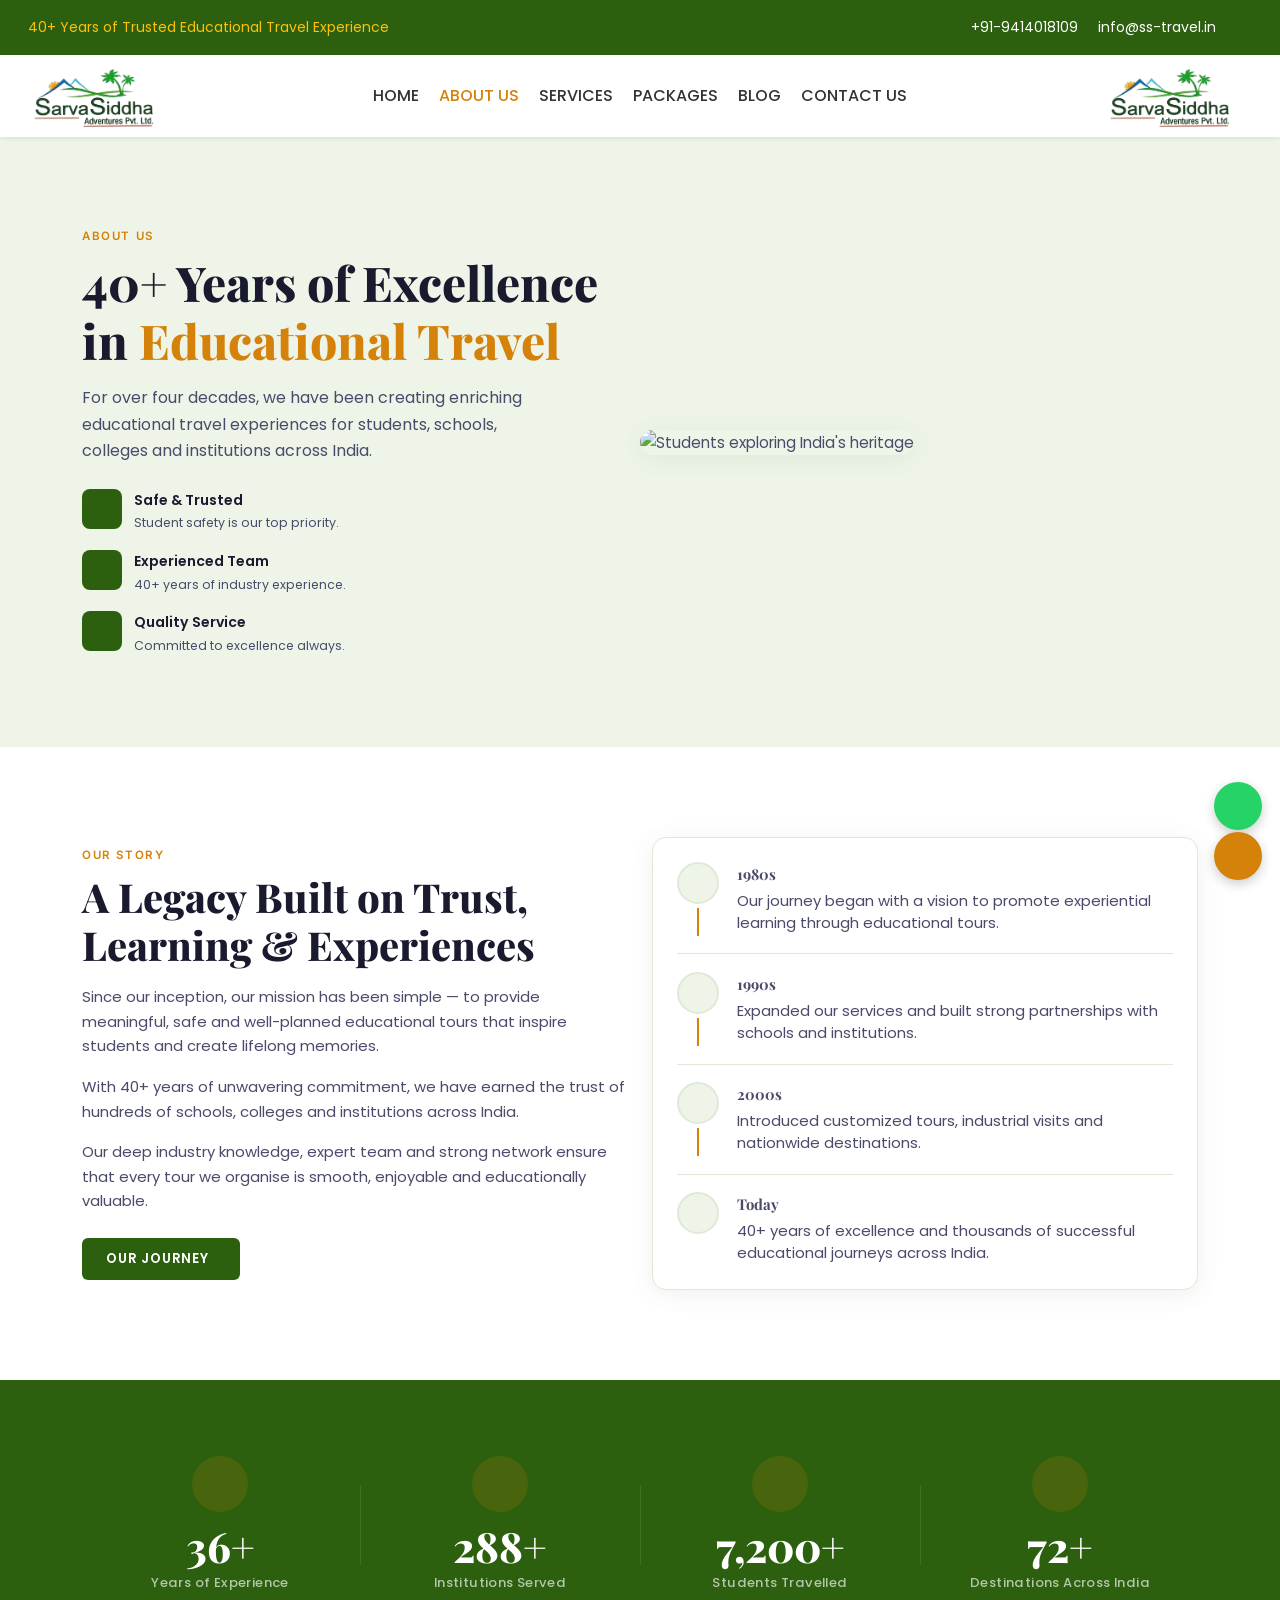
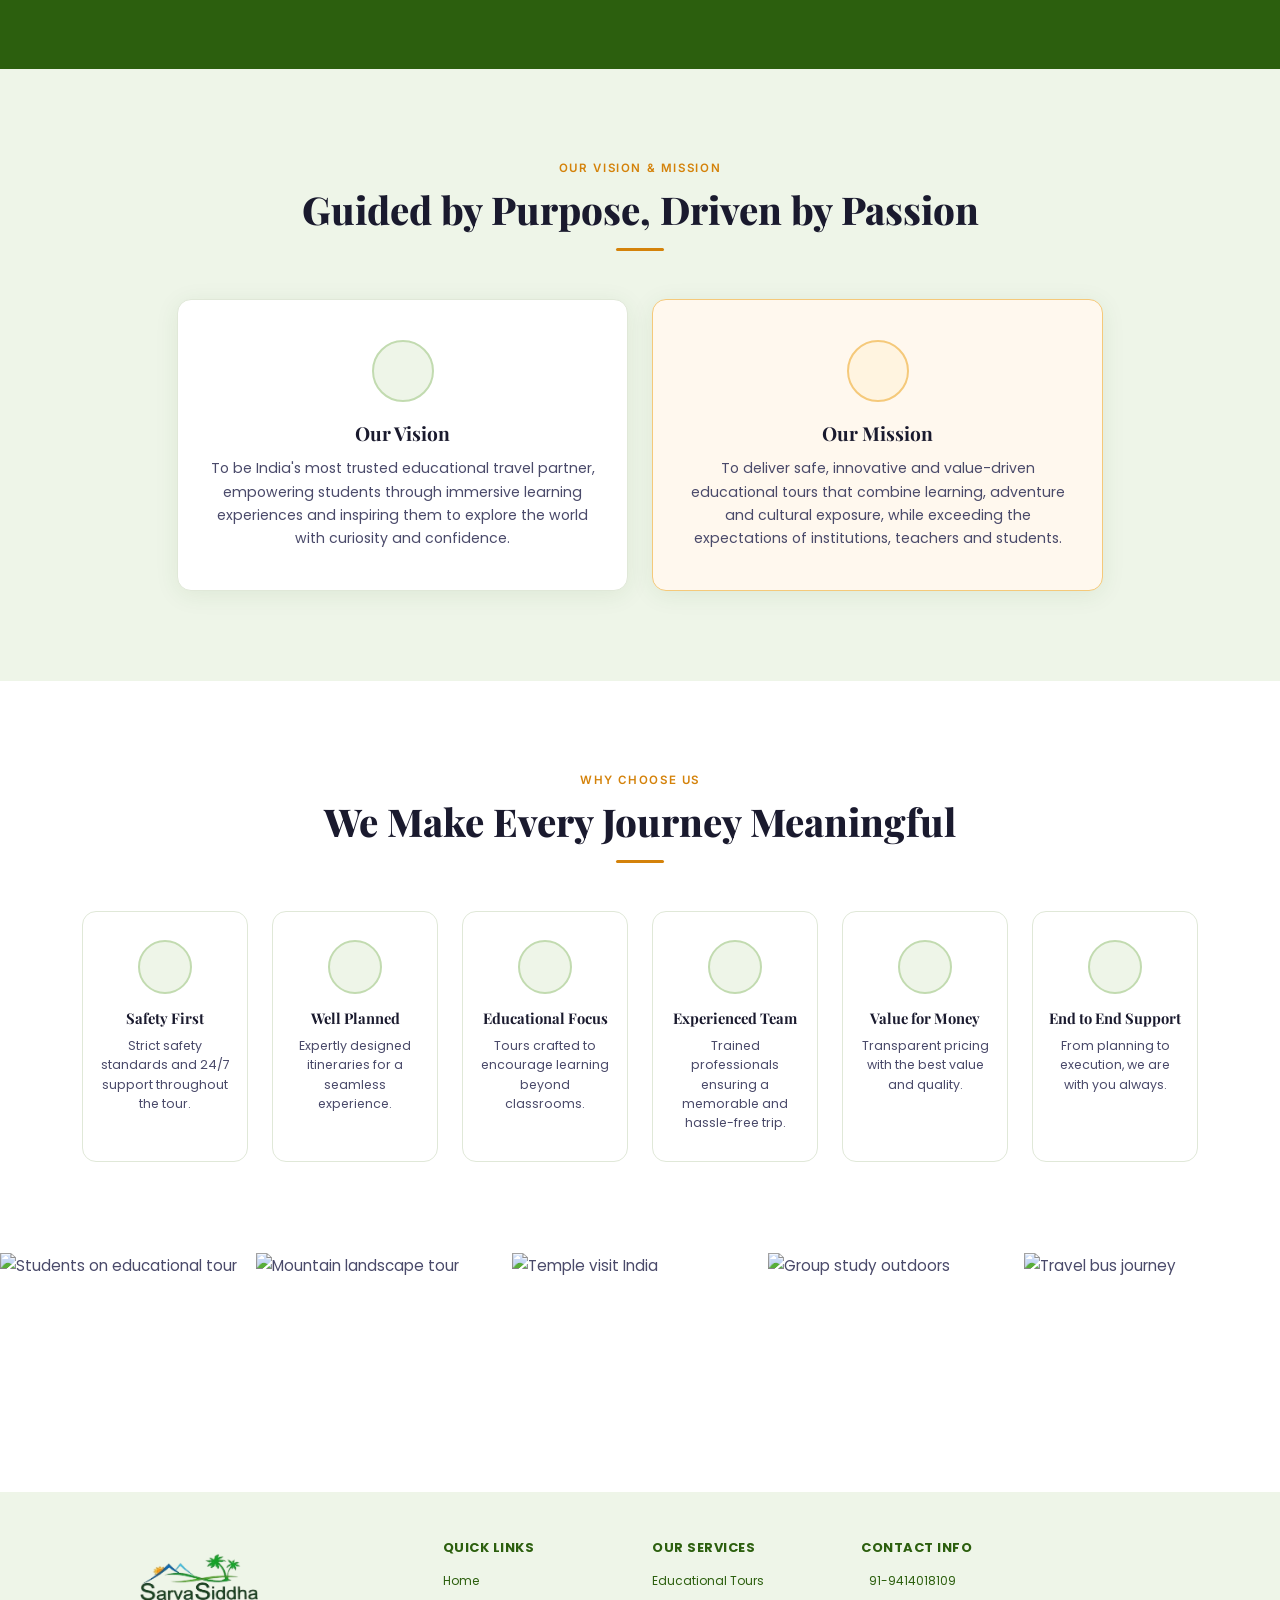
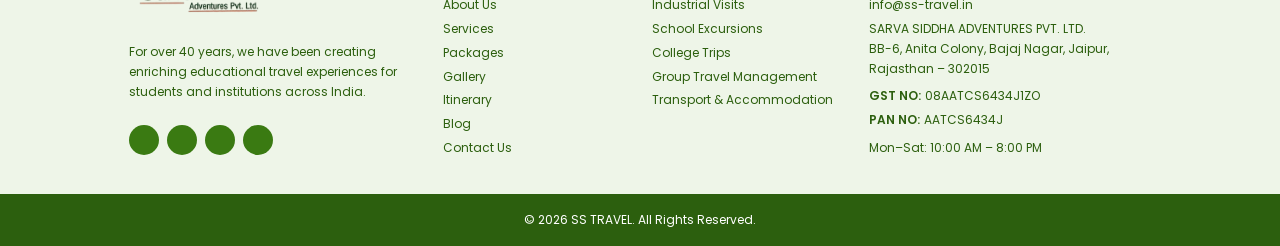
==== commit d5fb98be: "Initial Commit" ====
--- a/about.html
+++ b/about.html
@@ -22,7 +22,7 @@
     <div class="d-flex justify-content-between align-items-center flex-wrap gap-2 fs-6">
       <span class="text-warning small"><i class="bi bi-award-fill me-1"></i>40+ Years of Trusted Educational Travel Experience</span>
       <div class="d-flex align-items-center gap-3">
-        <a href="tel:+919001236239" class="text-white text-decoration-none small"><i class="bi bi-telephone-fill me-1 text-warning"></i>+91-9414018109</a>
+        <a href="tel:+919414018109" class="text-white text-decoration-none small"><i class="bi bi-telephone-fill me-1 text-warning"></i>+91-9414018109</a>
         <a href="mailto:info@edu-travel.in" class="text-white text-decoration-none small"><i class="bi bi-envelope-fill me-1 text-warning"></i>info@ss-travel.in</a>
         <div class="d-flex gap-2 font-size-20">
           <a href="#" class="text-white small"><i class="bi bi-facebook"></i></a>
@@ -57,7 +57,7 @@
         <li class="nav-item"><a class="nav-link" href="contact.html">CONTACT US</a></li>
       </ul>
       <!-- Logo -->
-    <a class="navbar-brand d-flex align-items-center gap-2 py-0" href="index.html">
+    <a class="navbar-brand d-none d-lg-flex align-items-center gap-2 py-0" href="index.html">
       <div class="d-flex justify-content-end">
         <img src="assets/imgs/SSA_LOGO_JPEG-removebg-preview.png" class="w-50" alt="">
       </div>
@@ -543,10 +543,10 @@
 </footer>
 
 <!-- Floating WhatsApp & Call Buttons -->
-<a href="https://wa.me/919001236239" class="float-btn float-wa-btn float-whatsapp" target="_blank" title="Chat on WhatsApp">
+<a href="https://wa.me/919414018109" class="float-btn float-wa-btn float-whatsapp" target="_blank" title="Chat on WhatsApp">
   <i class="bi bi-whatsapp"></i>
 </a>
-<a href="tel:+919001236239" class="float-btn float-call-btn float-call" title="Call Us">
+<a href="tel:+919414018109" class="float-btn float-call-btn float-call" title="Call Us">
   <i class="bi bi-telephone-fill"></i>
 </a>
 
--- a/assets/css/about-us.css
+++ b/assets/css/about-us.css
@@ -1,23 +1,23 @@
 /* ===== DESIGN TOKENS ===== */
     :root {
-      --navy:       #0d1f4e;
-      --navy-mid:   #162b6e;
-      --gold:       #e8880a;
-      --gold-light: #f5a623;
+      --navy:       #2C5F0E;
+      --navy-mid:   #3A7A12;
+      --gold:       #D4820A;
+      --gold-light: #EEF5E8;
       --white:      #ffffff;
-      --off-white:  #f8f9fc;
+      --off-white:  #EEF5E8;
       --text-dark:  #1a1a2e;
       --text-body:  #4a4a6a;
-      --border:     #e4e8f0;
+      --border:     #e0e8d8;
       --card-bg:    #ffffff;
-      --stats-bg:   #0d1f4e;
+      --stats-bg:   #2C5F0E;
 
       --font-display: 'Playfair Display', Georgia, serif;
       --font-body:    'Inter', system-ui, sans-serif;
 
       --radius-card: 14px;
       --radius-icon: 50%;
-      --shadow-card: 0 4px 24px rgba(13, 31, 78, 0.08);
+      --shadow-card: 0 4px 24px rgba(44, 95, 14, 0.08);
       --transition:  0.25s ease;
     }
 
@@ -212,7 +212,7 @@
     .timeline-icon-wrap {
       width: 42px;
       height: 42px;
-      background: #eef2ff;
+      background: var(--gold-light);
       border-radius: 50%;
       display: flex;
       align-items: center;
@@ -349,8 +349,8 @@
     }
 
     .vision-card .vm-icon-wrap {
-      background: #eef2ff;
-      border: 2px solid #c7d2fe;
+      background: var(--gold-light);
+      border: 2px solid #c2dbb0;
     }
 
     .mission-card .vm-icon-wrap {
@@ -409,13 +409,13 @@
     .why-icon-wrap {
       width: 54px;
       height: 54px;
-      background: #eef2ff;
+      background: var(--gold-light);
       border-radius: 50%;
       display: flex;
       align-items: center;
       justify-content: center;
       margin: 0 auto 1rem;
-      border: 2px solid #c7d2fe;
+      border: 2px solid #c2dbb0;
       transition: background var(--transition);
     }
 
--- a/assets/css/style.css
+++ b/assets/css/style.css
@@ -33,20 +33,50 @@
 
 /* ══════════════════════════════
    TOP BAR
-══════════════════════════════ */
-.top-bar { background: var(--green); font-size: 12px; }
+   ══════════════════════════════ */
+.top-bar { background: var(--green) !important; font-size: 12px !important; }
+.top-bar, .top-bar a, .top-bar span, .top-bar i { font-family: 'Poppins', sans-serif !important; }
+.top-bar a { color: #fff !important; }
+.top-bar a:hover { color: var(--amber) !important; }
 
 /* ══════════════════════════════
    NAVBAR
-══════════════════════════════ */
+   ══════════════════════════════ */
+.navbar { background-color: #fff !important; }
+.navbar-brand img {
+  max-width: 140px !important;
+  width: auto !important;
+  height: auto !important;
+}
 .navbar-brand .brand-name { font-size: 1.3rem; font-weight: 800; color: var(--green); line-height: 1; }
 .navbar-brand .brand-sub  { font-size: 0.65rem; color: #666; }
-.navbar .nav-link          { font-size: 16px; font-weight: 500; color: #333 !important; }
+.navbar .nav-link          { font-size: 16px !important; font-weight: 500 !important; color: #333 !important; font-family: 'Poppins', sans-serif !important; }
 .navbar .nav-link.active,
 .navbar .nav-link:hover    { color: var(--amber) !important; }
-.btn-enquire               { background: var(--amber); color: #fff; font-size: 13px; font-weight: 600; border-radius: 4px; }
-.btn-enquire:hover         { background: var(--amber-dark); color: #fff; }
+.btn-enquire               { background: var(--amber) !important; color: #fff !important; font-size: 13px !important; font-weight: 600 !important; border-radius: 4px !important; font-family: 'Poppins', sans-serif !important; }
+.btn-enquire:hover         { background: var(--amber-dark) !important; color: #fff !important; }
 .font-size-20{ font-size: var(--bs-font);}
+
+/* Topbar & Logo Mobile Responsiveness */
+@media (max-width: 767.98px) {
+  .top-bar .container-fluid > .d-flex {
+    flex-direction: column !important;
+    text-align: center !important;
+    gap: 10px !important;
+  }
+  .top-bar .container-fluid > .d-flex > div {
+    flex-direction: column !important;
+    gap: 10px !important;
+  }
+  .top-bar .container-fluid > .d-flex > div > .font-size-20 {
+    flex-direction: row !important;
+    justify-content: center !important;
+    margin-top: 5px;
+  }
+  .navbar-brand img {
+    max-width: 110px !important;
+  }
+}
 
 /* ══════════════════════════════
    HERO (legacy static hero — kept)
@@ -69,7 +99,7 @@
 
 /* ══════════════════════════════
    SEARCH BAR
-══════════════════════════════ */
+   ══════════════════════════════ */
 .search-bar { background: #fff; border-radius: 6px; box-shadow: 0 4px 20px rgba(0,0,0,0.12); margin-top: -30px; z-index: 10; }
 .search-bar .form-label    { font-size: 11px; color: #888; margin-bottom: 2px; }
 .search-bar .form-control,
@@ -77,6 +107,15 @@
 .search-bar .divider       { border-left: 1px solid #eee; }
 .btn-send-inquiry          { background: var(--amber); color: #fff; font-weight: 700; font-size: 13px; border-radius: 4px; white-space: nowrap; }
 .btn-send-inquiry:hover    { background: var(--amber-dark); color: #fff; }
+
+@media (max-width: 767.98px) {
+  .search-bar .divider {
+    border-left: none !important;
+    border-bottom: 1px solid #eee;
+    padding-bottom: 15px;
+    padding-left: 0 !important;
+  }
+}
 
 /* ══════════════════════════════
    SECTION TYPOGRAPHY
@@ -197,16 +236,17 @@
 /* ══════════════════════════════
    FOOTER
 ══════════════════════════════ */
-footer                  { background-color: #EEF5E8 ;}
-footer .footer-brand    { font-size: 1.1rem; font-weight: 800; color: var(--green); }
-footer .footer-sub      { font-size: 11px; color: var(--green); }
-footer .footer-desc     { font-size: 12px; color: var(--green); }
-footer h6               { font-size: 13px; font-weight: 700; color: var(--green); letter-spacing: .5px; }
-footer a                { font-size: 12px; color: var(--green); text-decoration: none; display: block; margin-bottom: 4px; }
-footer a:hover          { color: var(--amber); }
-footer .footer-bottom   { background: var(--green); font-size: 12px; color: white; }
-footer .social-icon     { width: 30px; height: 30px; border-radius: 50%; background: #3a7a12; display: inline-flex; align-items: center; justify-content: center; color: white; font-size: 14px; text-decoration: none; }
-footer .social-icon:hover { background: var(--amber); color: #fff; }
+footer                  { background-color: #EEF5E8 !important;}
+footer, footer a, footer h6, footer span { font-family: 'Poppins', sans-serif !important; }
+footer .footer-brand    { font-size: 1.1rem !important; font-weight: 800 !important; color: var(--green) !important; }
+footer .footer-sub      { font-size: 11px !important; color: var(--green) !important; }
+footer .footer-desc     { font-size: 12px !important; color: var(--green) !important; }
+footer h6               { font-size: 13px !important; font-weight: 700 !important; color: var(--green) !important; letter-spacing: .5px !important; }
+footer a                { font-size: 12px !important; color: var(--green) !important; text-decoration: none !important; display: block !important; margin-bottom: 4px !important; }
+footer a:hover          { color: var(--amber) !important; }
+footer .footer-bottom   { background: var(--green) !important; font-size: 12px !important; color: white !important; }
+footer .social-icon     { width: 30px !important; height: 30px !important; border-radius: 50% !important; background: #3a7a12 !important; display: inline-flex !important; align-items: center !important; justify-content: center !important; color: white !important; font-size: 14px !important; text-decoration: none !important; }
+footer .social-icon:hover { background: var(--amber) !important; color: #fff !important; }
 
 /* ══════════════════════════════
    FLOATING BUTTONS
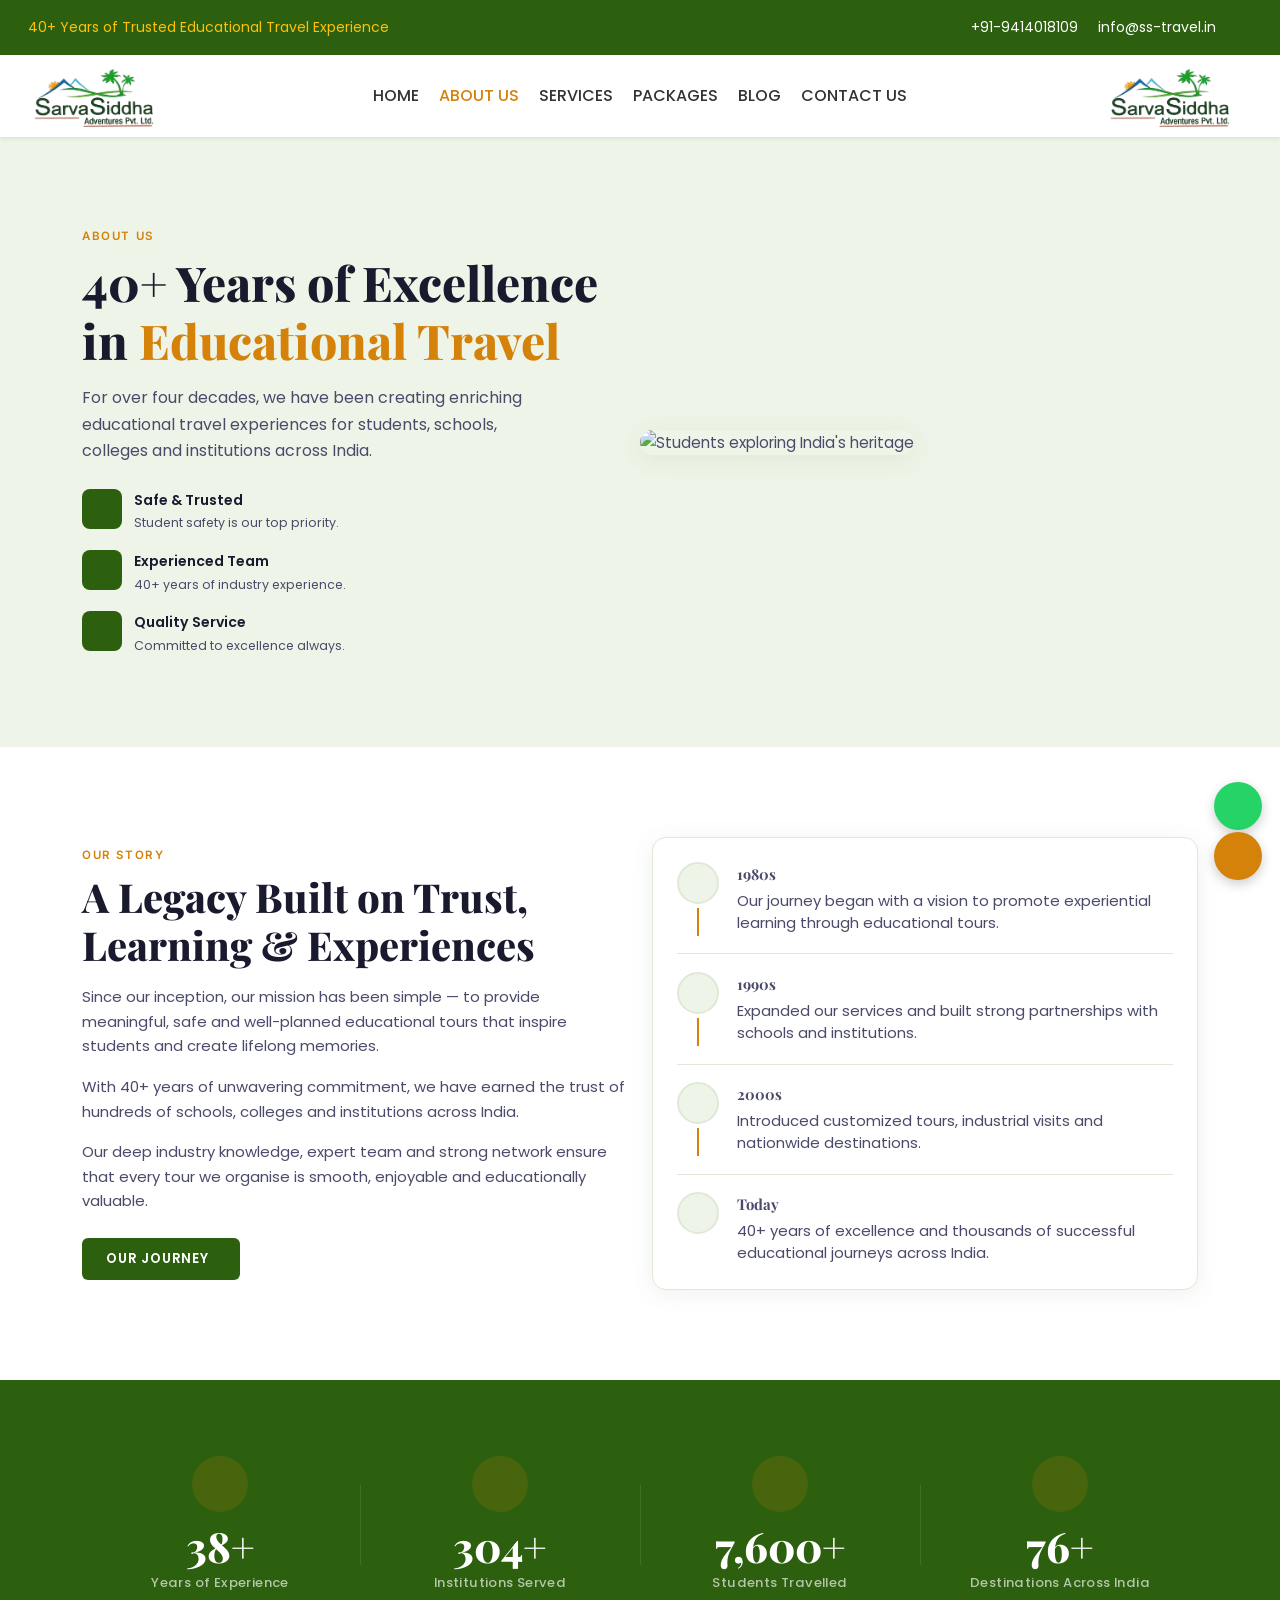
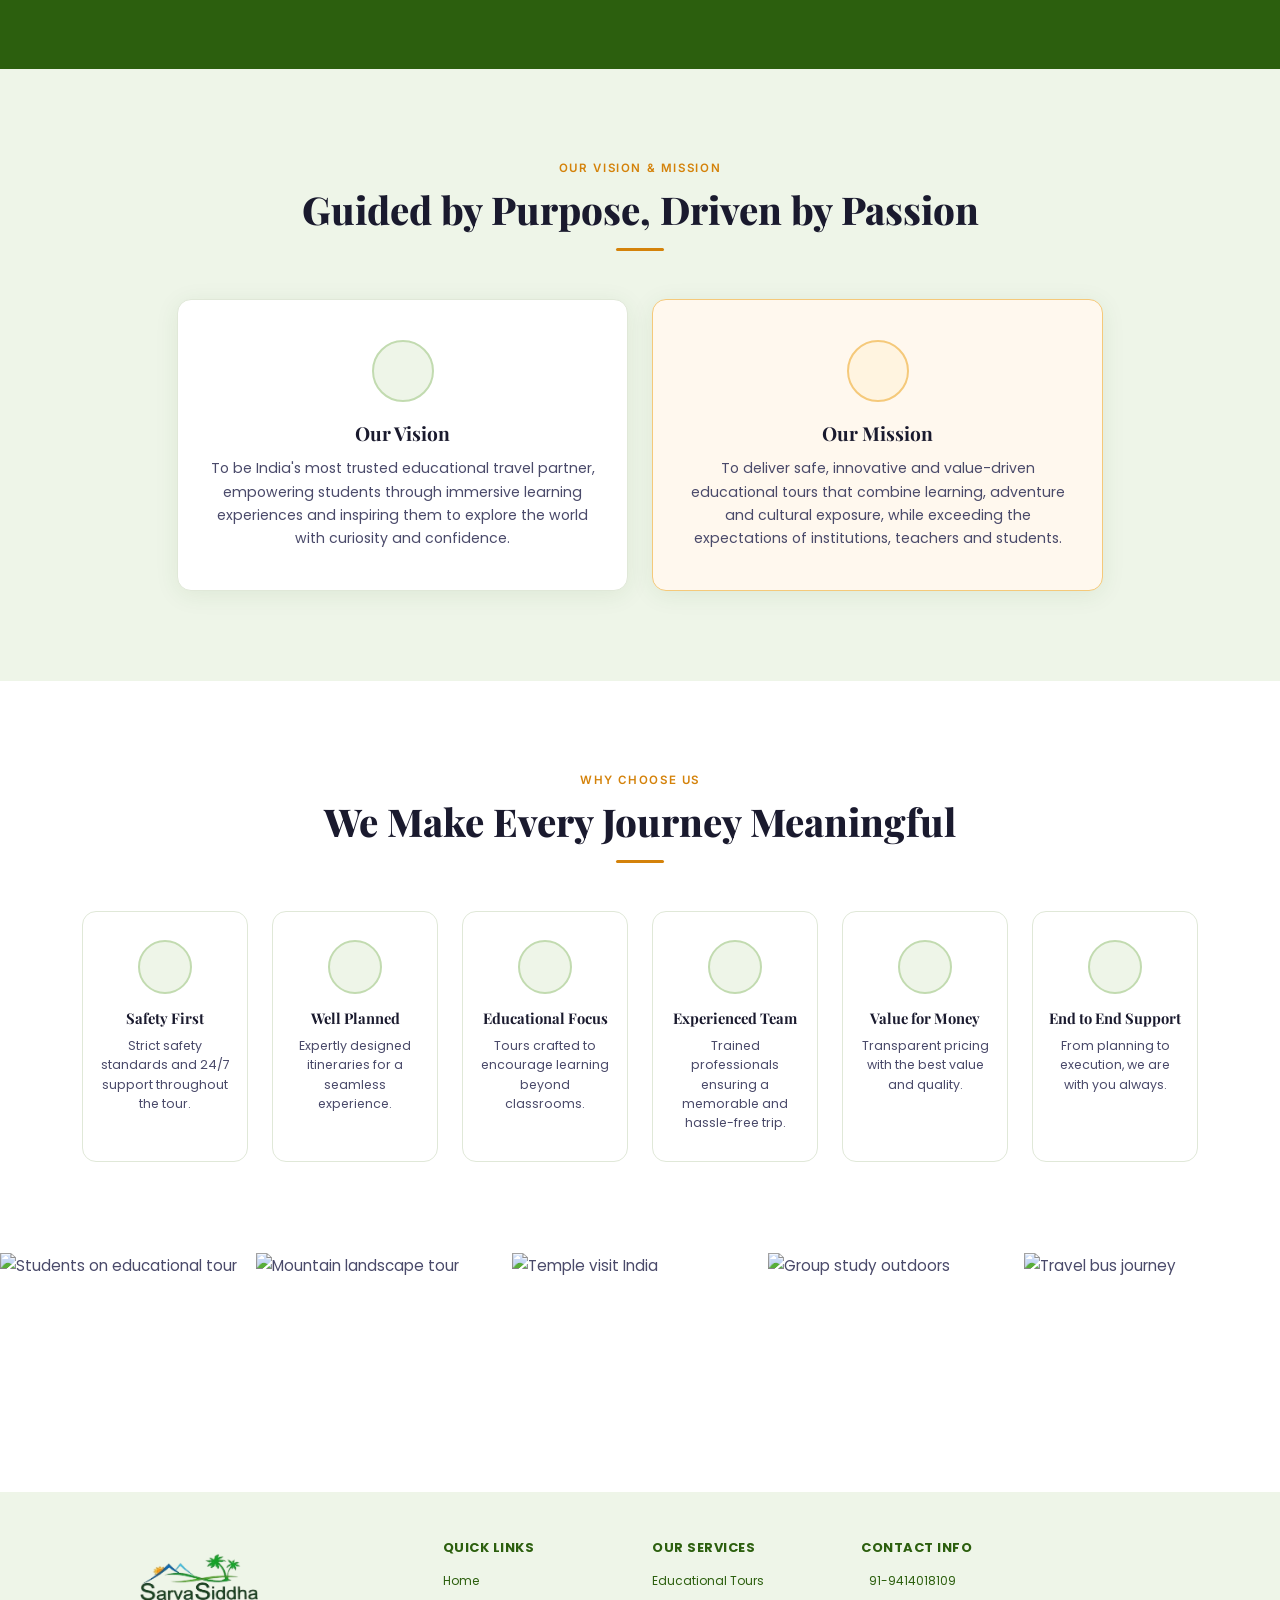
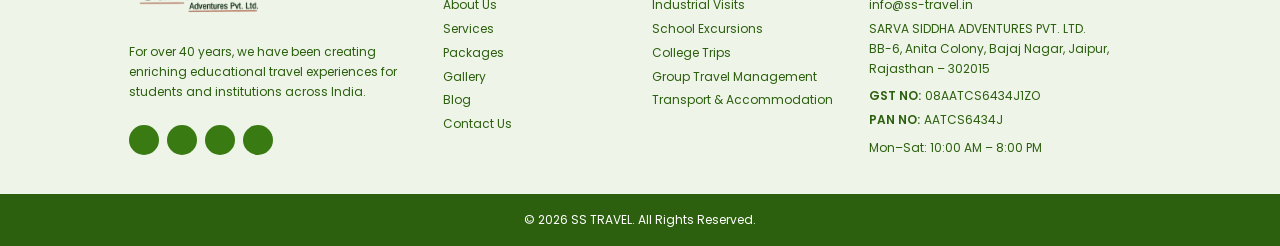
==== commit 64c2a18c: "Initial Commit" ====
--- a/about.html
+++ b/about.html
@@ -490,9 +490,8 @@
         <a href="index.html">Home</a>
         <a href="about.html">About Us</a>
         <a href="services.html">Services</a>
-        <a href="#">Packages</a>
+        <a href="packages.html">Packages</a>
         <a href="#">Gallery</a>
-        <a href="#">Itinerary</a>
         <a href="blog.html">Blog</a>
         <a href="contact.html">Contact Us</a>
       </div>
